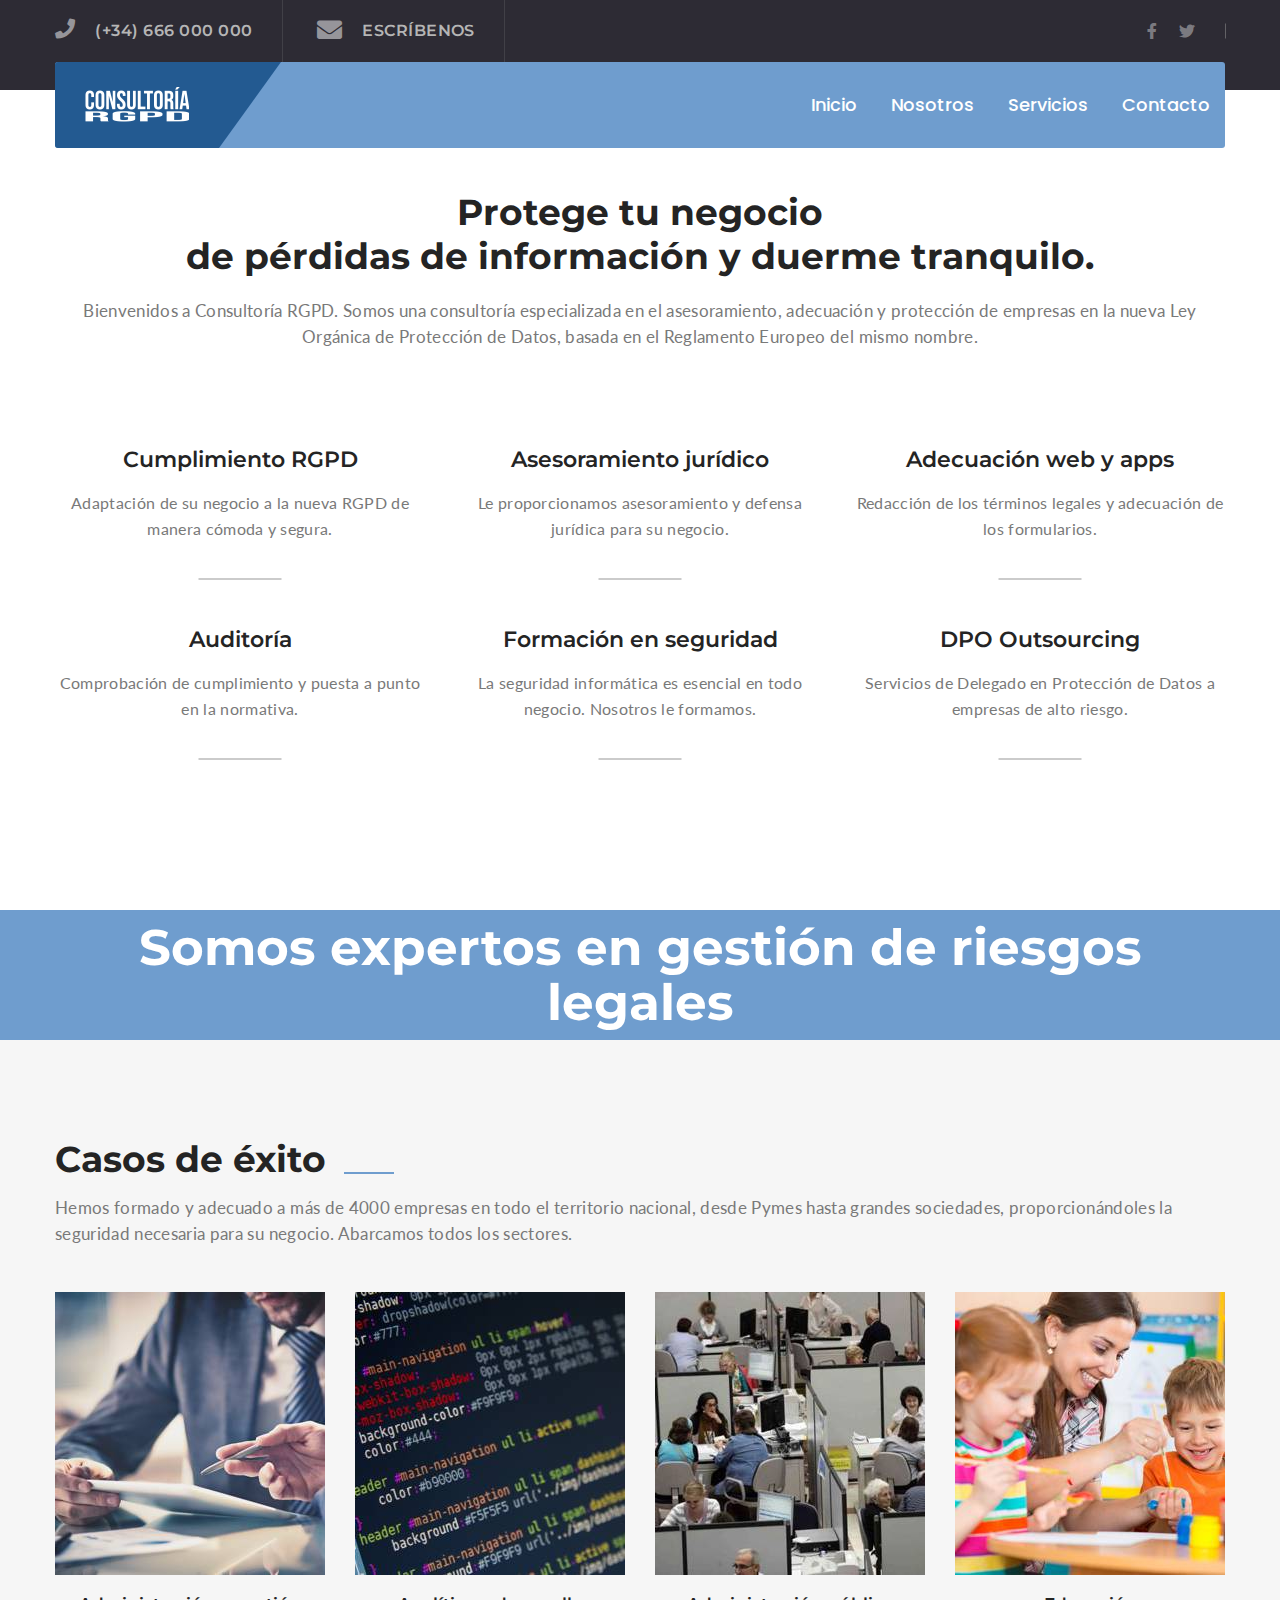
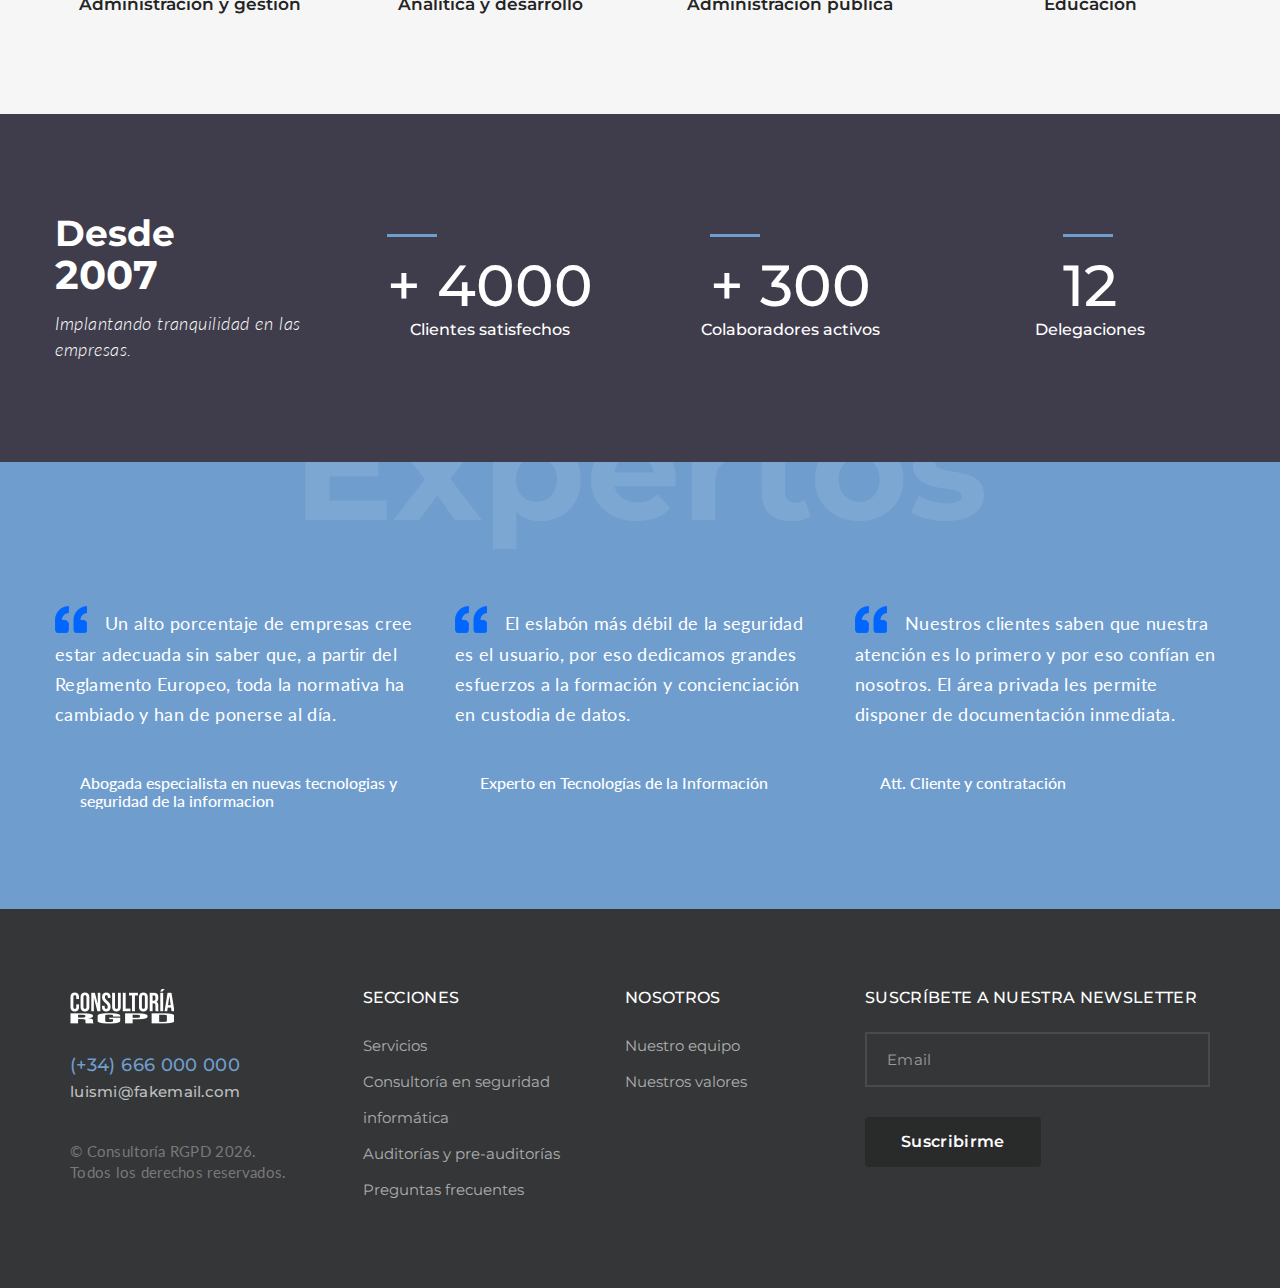
==== index.html @ 16086c18 "Finalizado footer y script que controla el formulario de newsletter" ====
<!DOCTYPE html>
<html lang="es">
    <head>
        <meta charset="utf-8">
        <meta http-equiv="X-UA-Compatible" content="IE=edge">
        <meta name="viewport" content="width=device-width, initial-scale=1">
        
        <link rel="icon" href="icon.ico" type="image/x-icon" />

        <title>Consultoría RGPD</title>
        <meta name="keywords" content="empresa proteccion de datos, madrid, talavera, toledo" />
		<meta name="description" content="Ayudamos a tu empresa a hacer frente a las nuevas políticas de protección de datos." />
		
		<link rel="stylesheet" href="css/bootstrap.min.css">
		<link rel="stylesheet" href="css/jquery-ui.min.css">
		<link rel="stylesheet" href="css/jquery-ui.structure.min.css">		
		<link rel="stylesheet" href="css/jquery-ui.theme.min.css">
        <link rel="stylesheet" href="https://use.fontawesome.com/releases/v5.7.2/css/all.css" crossorigin="anonymous">
		<link rel="stylesheet" href="css/estilos.css">
		<link rel="stylesheet" href="css/responsive.css">
    </head>
    <body>
        <header class="main_menu_area">
            <div class="header_top">
                <div class="container">
					<div class="pull-left">
						<a href="tel:+34666000000"><i class="fas fa-phone"></i>(+34) 666 000 000</a>
						<a href="mailto:luismi@fakemail.com"><i class="fas fa-envelope"></i>Escríbenos</a>
					</div>
					<div class="pull-right ralign">
						<ul class="header_social">
							<li><a href="https://www.facebook.com/"><i class="fab fa-facebook-f"></i></a></li>
							<li><a href="https://twitter.com/"><i class="fab fa-twitter"></i></a></li>
						</ul>
					</div>					
                </div>
            </div>
            <div class="menu_inner_area">
                <div class="container">
                    <nav class="navbar navbar-default">
                        <div class="navbar-header">
                            <button type="button" class="navbar-toggle collapsed" data-toggle="collapse" data-target="#bs-navbar-collapse" aria-expanded="false">
                                <span class="sr-only">Navegación móvil</span>
                                <span class="icon-bar"></span>
                                <span class="icon-bar"></span>
                                <span class="icon-bar"></span>
                            </button>
                            <a class="navbar-brand" href="index.html"><img src="img/logo-white.png" alt=""></a>
                        </div>

                        <div class="collapse navbar-collapse" id="bs-navbar-collapse">
                            <ul class="nav navbar-nav">
                                <li>
                                    <a href="index.html">Inicio</a>
                                </li>
                                <li class="dropdown submenu">
                                    <a href="#" class="dropdown-toggle" data-toggle="dropdown" role="button" aria-haspopup="true" aria-expanded="false">Nosotros</a>
                                    <ul class="dropdown-menu">
                                        <li><a href="equipo.html">Nuestro equipo</a></li>
                                        <li><a href="valores.html">Nuestros valores</a></li>
                                    </ul>
                                </li>
                                <li class="dropdown submenu">
                                    <a href="#" class="dropdown-toggle" data-toggle="dropdown" role="button" aria-haspopup="true" aria-expanded="false">Servicios</a>
                                    <ul class="dropdown-menu">
                                        <li><a href="proteccion-de-datos.html">Consultoría RGPD / Protección de datos</a></li>
                                        <li><a href="seguridad-informatica.html">Consultoría en seguridad informática</a></li>
                                        <li><a href="auditorias.html">Auditorías y pre-auditorías</a></li>
										<li><a href="faq.html">Preguntas frecuentes</a></li>
                                    </ul>
                                </li>                             
                                <li><a href="contacto.html">Contacto</a></li>
                            </ul>
                        </div>
                    </nav>
                </div>
            </div>
        </header>

		<!--================ Sección principal =================-->
		<section class="welcome_area pad_100">
            <div class="container">
                <div class="big_titl">
                    <h2>Protege tu negocio<br />de pérdidas de información y duerme tranquilo.</h2>
                    <p>Bienvenidos a Consultoría RGPD. Somos una consultoría especializada en el asesoramiento, adecuación y protección de empresas en la nueva Ley Orgánica de Protección de Datos, basada en el Reglamento Europeo del mismo nombre.</p>
                </div>
                <div class="row welcome_inner">
                    <div class="col-md-4">
                        <div class="welcome_f_item">
                            <i class="flaticon-users"></i>
                            <h4><a href="proteccion-de-datos.html">Cumplimiento RGPD</a></h4>
                            <p>Adaptación de su negocio a la nueva RGPD de manera cómoda y segura.</p>
                        </div>
                    </div>
                    <div class="col-md-4">
                        <div class="welcome_f_item">
                            <i class="flaticon-coins"></i>
                            <h4><a href="proteccion-de-datos.html">Asesoramiento jurídico</a></h4>
                            <p>Le proporcionamos asesoramiento y defensa jurídica para su negocio.</p>
                        </div>
                    </div>
                    <div class="col-md-4">
                        <div class="welcome_f_item">
                            <i class="flaticon-connection"></i>
                            <h4><a href="seguridad-informatica.html">Adecuación web y apps</a></h4>
                            <p>Redacción de los términos legales y adecuación de los formularios.</p>
                        </div>
                    </div>
                    <div class="col-md-4">
                        <div class="welcome_f_item">
                            <i class="flaticon-analytics"></i>
                            <h4><a href="auditorias.html">Auditoría</a></h4>
                            <p>Comprobación de cumplimiento y puesta a punto en la normativa.</p>
                        </div>
                    </div>
                    <div class="col-md-4">
                        <div class="welcome_f_item">
                            <i class="flaticon-graphic-1"></i>
                            <h4><a href="seguridad-informatica.html">Formación en seguridad</a></h4>
                            <p>La seguridad informática es esencial en todo negocio. Nosotros le formamos.</p>
                        </div>
                    </div>
                    <div class="col-md-4">
                        <div class="welcome_f_item">
                            <i class="flaticon-graphic"></i>
                            <h4><a href="proteccion-de-datos.html">DPO Outsourcing</a></h4>
                            <p>Servicios de Delegado en Protección de Datos a empresas de alto riesgo.</p>
                        </div>
                    </div>					
                </div>
            </div>
        </section>
		
		<!--================ Slogan =================-->
        <section class="slogan">
            <div class="container">
				<h3>Somos expertos en gestión de riesgos legales</h3>
            </div>
        </section>	
        
        <!--================ Casos =================-->
        <section class="practice_area pad_100">
            <div class="container">
                <div class="left_title">
                    <h2>Casos de éxito</h2>
                    <p>Hemos formado y adecuado a más de 4000 empresas en todo el territorio nacional, desde Pymes hasta grandes sociedades, proporcionándoles la seguridad necesaria para su negocio. Abarcamos todos los sectores.</p>
                </div>
                <div class="row">
                    <div class="col-xs-12 col-sm-6 col-md-3 col-lg-3">
                        <div class="practice_item">
                            <div class="p_img_inner">
                                <img src="img/practice-1.jpg" alt="">
                            </div>
                            <h4>Administración y gestión</h4>
                        </div>
                    </div>
                    <div class="col-xs-12 col-sm-6 col-md-3 col-lg-3">
                        <div class="practice_item">
                            <div class="p_img_inner">
                                <img src="img/practice-2.jpg" alt="">
                            </div>
                            <h4>Analítica y desarrollo</h4>
                        </div>
                    </div>
                    <div class="col-xs-12 col-sm-6 col-md-3 col-lg-3">
                        <div class="practice_item">
                            <div class="p_img_inner">
                                <img src="img/practice-3.jpg" alt="">
                            </div>
                            <h4>Administración pública</h4>
                        </div>
                    </div>
                    <div class="col-xs-12 col-sm-6 col-md-3 col-lg-3">
                        <div class="practice_item">
                            <div class="p_img_inner">
                                <img src="img/practice-4.jpg" alt="">
                            </div>
                            <h4>Educación</h4>
                        </div>
                    </div>
                </div>
            </div>
        </section>
        
        <!--================ Experiencia =================-->
        <section class="since_area pad_100">
            <div class="bcg" data-center="background-position: 0px 50%;" data-bottom-top="background-position: 0px 50%;" data-top-bottom="background-position: -60px 50%;">
            </div>
            <div class="container">
                <div class="row since_inner">
                    <div class="col-md-3">
                        <div class="since_text_item">
                            <h5>Desde <span>2007</span></h5>
                            <p>Implantando tranquilidad en las empresas.</p>
                        </div>
                    </div>
                    <div class="col-md-3 col-sm-4 col-xs-4">
                        <div class="since_count_item">
                            <h4>+ <span class="counter">4000</span></h4>
                            <p>Clientes satisfechos</p>
                        </div>
                    </div>
                    <div class="col-md-3 col-sm-4 col-xs-4">
                        <div class="since_count_item">
                            <h4>+ <span class="counter">300</span></h4>
                            <p>Colaboradores activos</p>
                        </div>
                    </div>
                    <div class="col-md-3 col-sm-4 col-xs-4">
                        <div class="since_count_item">
                            <h4><span class="counter">12</span></h4>
                            <p>Delegaciones</p>
                        </div>
                    </div>
                </div>
            </div>
        </section>
        
        <!--================ Opinion de expertos =================-->
        <section class="testimonials_area">
            <div class="container">
                <div class="testi_inner" data-title="Expertos">
                    <div class="row testimonial_slider ">
                        <div class="col-md-4 item testimonial_item">
                            <p><img src="img/quoto-1.png" alt="">Un alto porcentaje de empresas cree estar adecuada sin saber que, a partir del Reglamento Europeo, toda la normativa ha cambiado y han de ponerse al día.</p>
                            <div class="media">
                                <div class="media-left">
                                    <img id="testimonial1" src="img/testimonials-4.png" alt="">
                                </div>
                                <div class="media-body">
                                    <h4 id="testimonial-name1"></h4>
                                    <h5 id="testimonial-title1">Abogada especialista en nuevas tecnologias y seguridad de la informacion</h5>
                                </div>
                            </div>
                        </div>
                        <div class="col-md-4 item testimonial_item">
                            <p><img src="img/quoto-1.png" alt="">El eslabón más débil de la seguridad es el usuario, por eso dedicamos grandes esfuerzos a la formación y concienciación en custodia de datos.</p>
                            <div class="media">
                                <div class="media-left">
                                    <img id="testimonial2" src="img/testimonials-3.png" alt="">
                                </div>
                                <div class="media-body">
                                    <h4 id="testimonial-name2"></h4>
                                    <h5 id="testimonial-title2">Experto en Tecnologías de la Información</h5>
                                </div>
                            </div>
                        </div>
						<div class="col-md-4 item testimonial_item">
                            <p><img src="img/quoto-1.png" alt="">Nuestros clientes saben que nuestra atención es lo primero y por eso confían en nosotros. El área privada les permite disponer de documentación inmediata.</p>
                            <div class="media">
                                <div class="media-left">
                                    <img id="testimonial3" src="img/testimonials-2.png" alt="">
                                </div>
                                <div class="media-body">
                                    <h4 id="testimonial-name3"></h4>
                                    <h5 id="testimonial-title3">Att. Cliente y contratación</h5>
                                </div>
                            </div>
                        </div>
                    </div>
                </div>
            </div>
        </section>



		<footer class="footer_weidget_area">
            <div class="container">
                <div class="row f_widget_inner">
                    <div class="container">
                        <div class="col-sm-3 col-xs-6">
                            <aside class="f_widget about_widget">
                                <img src="img/logo-white.png" alt="">
                                <a href="tel:+34910059747"><h4>(+34) 666 000 000</h4></a>
                                <a href="mailto:luismi@fakemail.com"><h5>luismi@fakemail.com</h5></a>
                                <p>&copy; Consultoría RGPD <script>document.write(new Date().getFullYear());</script>.<br/> Todos los derechos reservados.</p>
                            </aside>
                        </div>
                        <div class="col-sm-3 col-xs-6">
                            <aside class="f_widget link_widget">
                                <div class="f_title">
                                    <h3>Secciones</h3>
                                </div>
                                <ul>
                                    <li><a href="proteccion-de-datos.html">Servicios</a></li>
									<li><a href="seguridad-informatica.html">Consultoría en seguridad informática</a></li>
									<li><a href="auditorias.html">Auditorías y pre-auditorías</a></li>									
									<li><a href="faq.html">Preguntas frecuentes</a></li>									
                                </ul>
                            </aside>
                        </div>
                        <div class="col-sm-2 col-xs-6">
                            <aside class="f_widget link_widget link_widget_two">
                                <div class="f_title">
                                    <h3>Nosotros</h3>
                                </div>
                                <ul>
                                    <li><a href="equipo.html">Nuestro equipo</a></li>
                                    <li><a href="valores.html">Nuestros valores</a></li>
                                </ul>
                            </aside>
                        </div>
                        <div class="col-sm-4 col-xs-6">
                            <aside class="f_widget subscrib_widget">
                                <div class="f_title">
                                    <h3>Suscríbete a nuestra newsletter</h3>
                                </div>
                                <div class="mailchimp">
                                    <div class="input-group subscrib_form">
                                        <input id="susemail" type="email" name="susemail" class="form-control memail" placeholder="Email">
                                        <span class="input-group-btn">
                                            <button id="suscribebutton" class="btn btn-default submit_btn_b">Suscribirme</button>
										</span>
										<div id="suscribemsg" style="font-size: 16px;"></div>
                                    </div>
                                </div>
                            </aside>
                        </div>
                    </div>
                </div>
            </div>
        </footer>
		
		<!-- JavaScript -->
		<script src="js/jquery-3.3.1.min.js"></script>
		<script src="js/jquery.color-2.1.2.js"></script>
		<script src="js/jquery-ui.min.js"></script>
        <script src="js/bootstrap.min.js"></script>
        <script src="js/scripthome.js"></script>
        <script src="js/newsletter.js"></script>
	</body>
</html>
---- css/estilos.css ----
@import url("https://fonts.googleapis.com/css?family=Lato:300,400,400i,700,900|Montserrat:300,400,500,600,700|Open+Sans:300,400,600,700|Poppins:300,400,500,600,700");
.col-md-offset-right-1, .col-lg-offset-right-1 {
  margin-right: 8.33333333%;
}
@font-face {
  font-family: "ralH";
  src: url(../fonts/theme-font/Arial.ttf.woff);
}

ul {
  list-style: none;
  margin: 0px;
  padding: 0px;
}

a {
  text-decoration: none;
}

a:hover, a:focus {
  text-decoration: none;
  outline: none;
}

.row.m0 {
  margin: 0px;
}

.p0 {
  padding: 0px;
}

body {
  line-height: 26px;
  font-size: 16px;
  font-family: "Lato", sans-serif;
  color: #797979;
}

body, p, h1, h2, h3, h4, h5, h6 {
  margin: 0px;
  padding: 0px;
}

#success {
  display: none;
}

#error {
  display: none;
}

.display_table {
  display: table;
  width: 100%;
}

.display_table_row {
  display: table-row;
}

.display_table_cell {
  display: table-cell;
  float: none !important;
}

iframe {
  border: none;
}

i:before {
  margin-left: 0px !important;
}

.pad_100 {
  padding: 100px 0px;
}

.big_titl {
  text-align: center;
  padding-bottom: 80px;
}

.big_titl h2 {
  font-size: 36px;
  color: #242424;
  font-family: "Montserrat", sans-serif;
  font-weight: bold;
  line-height: 44px;
}

.big_titl p {
  font-size: 17px;
  line-height: 26px;
  color: #797979;
  font-family: "Lato", sans-serif;
  letter-spacing: .34px;
  padding-top: 20px;
}

.left_title {
  padding-bottom: 45px;
}

.left_title h2 {
  font-size: 36px;
  font-family: "Montserrat", sans-serif;
  font-weight: bold;
  color: #242424;
  display: inline-block;
  position: relative;
}

.left_title h2:before {
  content: "";
  width: 50px;
  height: 2px;
  position: absolute;
  right: -68px;
  bottom: 6px;
  background: #6F9DCE;
}

.left_title p {
  font-size: 17px;
  line-height: 26px;
  color: #797979;
  font-family: "Lato", sans-serif;
  letter-spacing: .34px;
  padding-top: 15px;
}

.left-title2 h2:before {
  right: 60px;
}

.single_bar_title {
  font-size: 35px;
  font-family: "Montserrat", sans-serif;
  font-weight: bold;
  color: #00000a;
  line-height: 45px;
  padding-bottom: 20px;
  position: relative;
}

.single_bar_title:before {
  content: "";
  width: 70px;
  background: #6F9DCE;
  height: 3px;
  position: absolute;
  bottom: 0px;
  left: 0px;
}

.c_left_title {
  padding-bottom: 45px;
}

.c_left_title h2 {
  font-size: 36px;
  font-family: "Montserrat", sans-serif;
  font-weight: bold;
  color: #242424;
}

.c_left_title p {
  font-size: 17px;
  line-height: 26px;
  color: #797979;
  font-family: "Lato", sans-serif;
  letter-spacing: .34px;
  padding-top: 15px;
}

.section_title {
  text-align: center;
  position: relative;
  z-index: 1;
  padding-bottom: 30px;
  margin-bottom: 68px;
}

.section_title:before {
  content: "";
  width: 80px;
  height: 2px;
  background: #6F9DCE;
  bottom: 0;
  left: 50%;
  -webkit-transform: translateX(-50%);
  -ms-transform: translateX(-50%);
  transform: translateX(-50%);
  position: absolute;
  z-index: -1;
}

.section_title h2 {
  font: 700 34px/40px "Montserrat", sans-serif;
  letter-spacing: 1.2px;
  color: #242424;
  text-transform: uppercase;
}

.section_title h2 span {
  color: #6F9DCE;
}

.section_title p {
  font: 600 18px/26px "Montserrat", sans-serif;
  letter-spacing: 0.36px;
  color: #242424;
  padding-top: 18px;
}

.bg-white {
  background: #fff !important;
}

.display-flex {
  display: -webkit-box;
  display: -ms-flexbox;
  display: flex;
}

.ab_menu_gap + section {
  margin-top: 150px;
}

.header_top {
  background: #2d2b34;
  padding-bottom: 28px;
}

.header_top .pull-left a {
  font-size: 16px;
  color: #b5b5b5;
  font-family: "Montserrat", sans-serif;
  font-weight: 600;
  letter-spacing: .48px;
  text-transform: uppercase;
  margin-right: 60px;
  position: relative;
  line-height: 62px;
  display: inline-block;
  -webkit-transition: all 300ms linear 0s;
  -o-transition: all 300ms linear 0s;
  transition: all 300ms linear 0s;
}

.header_top .pull-left a:before {
  content: "";
  height: 100%;
  width: 1px;
  background: #414047;
  position: absolute;
  right: -30px;
  top: 0px;
}

.header_top .pull-left a i {
  color: #96959a;
  font-size: 20px;
  line-height: 20px;
  padding-right: 20px;
  -webkit-transition: all 300ms linear 0s;
  -o-transition: all 300ms linear 0s;
  transition: all 300ms linear 0s;
}

.header_top .pull-left a i:before {
  font-size: 20px;
}

.header_top .pull-left a:last-child {
  margin-right: 0px;
}

.header_top .pull-left a:last-child i {
  font-size: 25px;
  line-height: 25px;
  position: relative;
  top: 2.5px;
}

.header_top .pull-left a:last-child i:before {
  font-size: 25px;
}

.header_top .pull-left a:hover {
  color: #6F9DCE;
}

.header_top .pull-left a:hover i {
  color: #6F9DCE;
}

.header_top .pull-right .header_social {
  display: inline-block;
  position: relative;
  margin-right: 30px;
}

.header_top .pull-right .header_social:before {
  content: "";
  height: 15px;
  width: 1px;
  background: #636266;
  position: absolute;
  right: -31px;
  top: 50%;
  -webkit-transform: translateY(-50%);
  -ms-transform: translateY(-50%);
  transform: translateY(-50%);
}

.header_top .pull-right .header_social li a {
  line-height: 62px;
}

.header_top .pull-right .btn-group.bootstrap-select {
  width: 87px !important;
  text-align: center;
}

.header_top .pull-right .btn-group.bootstrap-select .dropdown-toggle {
  padding: 0px;
  background: transparent;
  border: none;
  color: rgba(255, 255, 255, 0.7);
  font-size: 16px;
  text-align: center;
  font-family: "Poppins", sans-serif;
  font-weight: 600;
  text-transform: uppercase;
  text-shadow: none;
  padding-left: 30px;
  outline: none !important;
  -webkit-box-shadow: none !important;
  box-shadow: none !important;
}

.header_top .pull-right .btn-group.bootstrap-select .dropdown-toggle .bs-caret {
  position: relative;
  left: -9px;
  top: -2px;
}

.header_top .pull-right .btn-group.bootstrap-select .dropdown-toggle .bs-caret .caret {
  border-top: 6px dashed #fff;
  border-top: 6px solid #fff;
  border-right: 6px solid transparent;
  border-left: 6px solid transparent;
}

.header_top .pull-right .btn-group.bootstrap-select .dropdown-menu {
  margin: 0px;
  padding: 0px;
  border: none;
  border-radius: 0px;
  top: calc(100% + 18px);
}

.header_top .pull-right .btn-group.bootstrap-select .dropdown-menu li a {
  padding: 5px 10px;
}

.header_social li {
  display: inline-block;
  margin-right: 18px;
}

.header_social li a {
  font-size: 16px;
  color: rgba(255, 255, 255, 0.4);
  -webkit-transition: all 300ms linear 0s;
  -o-transition: all 300ms linear 0s;
  transition: all 300ms linear 0s;
}

.header_social li:last-child {
  margin-right: 0px;
}

.header_social li:hover a {
  color: #6F9DCE;
}

#nav-icon1 {
  width: 25px;
  display: inline-block;
  margin-left: 15px;
  position: relative;
  top: 2px;
  cursor: pointer;
}

#nav-icon1 span {
  background: #fff;
  height: 2px;
  width: 100%;
  display: block;
  margin-bottom: 5px;
}

#nav-icon1 span:last-child {
  margin-bottom: 0px;
}

.navbar-default .navbar-toggle {
  padding: 0px;
  border: 0px;
  margin-top: 26px;
  margin-bottom: 25px;
}

.navbar-default .navbar-toggle .icon-bar {
  width: 30px;
  height: 3px;
  background: #fff;
  -webkit-transform-origin: 2.5px center !important;
  -ms-transform-origin: 2.5px center !important;
  transform-origin: 2.5px center !important;
  -webkit-transition: all 0.3s linear;
  -o-transition: all 0.3s linear;
  transition: all 0.3s linear;
}

.navbar-default .navbar-toggle .icon-bar:nth-child(4) {
  -webkit-transform: rotate3d(0, 0, 1, -43deg);
  transform: rotate3d(0, 0, 1, -43deg);
  -webkit-transform-origin: 50% 50%;
  -ms-transform-origin: 50% 50%;
  transform-origin: 50% 50%;
}

.navbar-default .navbar-toggle .icon-bar:nth-child(2) {
  -webkit-transform: rotate3d(0, 0, 1, 38deg);
  transform: rotate3d(0, 0, 1, 38deg);
  -webkit-transform-origin: 50% 50%;
  -ms-transform-origin: 50% 50%;
  transform-origin: 50% 50%;
}

.navbar-default .navbar-toggle .icon-bar:nth-child(3) {
  opacity: 0;
  visibility: hidden;
}

.navbar-default .navbar-toggle .icon-bar + .icon-bar {
  margin-top: 5px;
}

.navbar-default .navbar-toggle:hover, .navbar-default .navbar-toggle:focus {
  background: transparent;
}

.navbar-default .navbar-toggle.collapsed .icon-bar:nth-child(3) {
  opacity: 1;
  visibility: visible;
}

.navbar-default .navbar-toggle.collapsed .icon-bar:nth-child(4), .navbar-default .navbar-toggle.collapsed .icon-bar:nth-child(2) {
  -webkit-transform: rotate3d(0, 0, 0, 0deg);
  transform: rotate3d(0, 0, 0, 0deg);
}

.menu_inner_area {
  position: absolute;
  left: 0px;
  width: 100%;
  margin-top: -28px;
  z-index: 25;
}

.menu_inner_area .navbar.navbar-default {
  margin-bottom: 0px;
  border-radius: 3px;
  border: none;
  background: #6F9DCE;
  text-align: right;
}

.menu_inner_area .navbar.navbar-default .navbar-header .navbar-brand {
  padding: 0px 30px;
  background: #235A91;
  border-top-left-radius: 3px;
  border-bottom-left-radius: 3px;
  min-height: 86px;
  position: relative;
  line-height: 80px;
}

.menu_inner_area .navbar.navbar-default .navbar-header .navbar-brand img {
  display: inline-block;
}

.menu_inner_area .navbar.navbar-default .navbar-header .navbar-brand:before {
  content: "";
  right: -62px;
  top: 0px;
  position: absolute;
  width: 0;
  height: 0;
  border-style: solid;
  border-width: 86px 62px 0 0;
  border-color: #235A91 transparent transparent transparent;
  position: absolute;
}

.menu_inner_area .navbar.navbar-default .nav.navbar-nav {
  float: none;
  display: inline-block;
}

.menu_inner_area .navbar.navbar-default .nav.navbar-nav li {
  float: none;
  margin-right: 30px;
  display: inline-block;
}

.menu_inner_area .navbar.navbar-default .nav.navbar-nav li a {
  padding: 0px;
  line-height: 86px;
  background: transparent;
  font-size: 18px;
  font-family: "Poppins", sans-serif;
  color: #fff;
  font-weight: 500;
  position: relative;
  display: inline-block;
  -webkit-transition: all 300ms linear 0s;
  -o-transition: all 300ms linear 0s;
  transition: all 300ms linear 0s;
}

.menu_inner_area .navbar.navbar-default .nav.navbar-nav li a:before {
  content: "";
  width: 52%;
  height: 2px;
  position: absolute;
  bottom: 25px;
  background: #302f37;
  opacity: 0;
  -webkit-transition: all 300ms linear 0s;
  -o-transition: all 300ms linear 0s;
  transition: all 300ms linear 0s;
}

.menu_inner_area .navbar.navbar-default .nav.navbar-nav li:last-child {
  margin-right: 0px;
}

.menu_inner_area .navbar.navbar-default .nav.navbar-nav li:hover a, .menu_inner_area .navbar.navbar-default .nav.navbar-nav li.active a {
  color: #302f37;
}

.menu_inner_area .navbar.navbar-default .nav.navbar-nav li:hover a:before, .menu_inner_area .navbar.navbar-default .nav.navbar-nav li.active a:before {
  opacity: 1;
}

@media (min-width: 992px) {
  .menu_inner_area .navbar.navbar-default .nav.navbar-nav li.submenu .dropdown-menu {
    -webkit-transform: scaleY(0);
    -ms-transform: scaleY(0);
    transform: scaleY(0);
    -webkit-transition: all 300ms linear 0s;
    -o-transition: all 300ms linear 0s;
    transition: all 300ms linear 0s;
    display: block;
    -webkit-transform-origin: 50% 0;
    -ms-transform-origin: 50% 0;
    transform-origin: 50% 0;
    min-width: 246px;
    background: #fff;
    border-radius: 0px;
    border: none;
    padding: 25px 0px 30px 0px;
    -webkit-box-shadow: 0px 0px 10px 0px rgba(0, 0, 0, 0.25);
    box-shadow: 0px 0px 10px 0px rgba(0, 0, 0, 0.25);
  }
}

.menu_inner_area .navbar.navbar-default .nav.navbar-nav li.submenu .dropdown-menu li {
  display: block;
  margin-right: 0px;
}

.menu_inner_area .navbar.navbar-default .nav.navbar-nav li.submenu .dropdown-menu li a {
  padding: 0px 25px;
  line-height: 50px;
  font-family: "Poppins", sans-serif;
  font-weight: 500;
  font-size: 15px;
  text-shadow: none;
  line-height: 42px;
  color: #242424;
  -webkit-transition: all 300ms linear 0s;
  -o-transition: all 300ms linear 0s;
  transition: all 300ms linear 0s;
  text-transform: capitalize;
}

.menu_inner_area .navbar.navbar-default .nav.navbar-nav li.submenu .dropdown-menu li a:before {
  display: none;
}

.menu_inner_area .navbar.navbar-default .nav.navbar-nav li.submenu .dropdown-menu li:hover a {
  color: #6F9DCE;
}

@media (min-width: 992px) {
  .menu_inner_area .navbar.navbar-default .nav.navbar-nav li:hover.submenu .dropdown-menu {
    -webkit-transform: scaleY(1);
    -ms-transform: scaleY(1);
    transform: scaleY(1);
    -webkit-transition-timing-function: cubic-bezier(0.52, 1.64, 0.37, 0.66);
    -o-transition-timing-function: cubic-bezier(0.52, 1.64, 0.37, 0.66);
    transition-timing-function: cubic-bezier(0.52, 1.64, 0.37, 0.66);
  }
}

.menu_inner_area .navbar.navbar-default .nav.navbar-nav.navbar-right li {
  margin-left: 50px;
  margin-right: 30px;
}

.menu_inner_area .navbar.navbar-default .nav.navbar-nav.navbar-right li a {
  position: relative;
}

.menu_inner_area .navbar.navbar-default .nav.navbar-nav.navbar-right li a:after {
  content: "";
  height: 15px;
  width: 1px;
  background: #f3d9c0;
  position: absolute;
  left: -25px;
  top: 50%;
  -webkit-transform: translateY(-50%);
  -ms-transform: translateY(-50%);
  transform: translateY(-50%);
}

.menu_inner_area .navbar.navbar-default .nav.navbar-nav.navbar-right li a:before {
  display: none;
}

.menu_inner_area.affix {
  position: fixed;
  top: 0;
  left: 0;
  z-index: 999;
  background: #6F9DCE;
  width: 100%;
  margin-top: 0px;
  -webkit-backface-visibility: hidden;
}

.menu_inner_area.affix .navbar {
  border-radius: 0px;
}

.menu_inner_area.affix .navbar .navbar-header .navbar-brand {
  min-height: 70px;
  line-height: 70px;
  padding-left: 0px;
}

.menu_inner_area.affix .navbar .navbar-header .navbar-brand:before {
  border-width: 70px 62px 0 0;
}

.menu_inner_area.affix .navbar .navbar-header .navbar-brand:after {
  content: "";
  background: #235A91;
  position: absolute;
  right: 0;
  width: 500%;
  height: 100%;
  top: 0;
  z-index: -1;
}

.menu_inner_area.affix .navbar .nav.navbar-nav li a {
  line-height: 70px;
}

.menu_inner_area.affix .navbar .nav.navbar-nav li a:before {
  bottom: 18px;
}

/* End Main Menu Area css
============================================================================================ */
.main_menu_area_two .header_top {
  padding-bottom: 0px;
}

.main_menu_area_two .menu_inner_area {
  margin-top: 0px;
}

.main_menu_area_two .menu_inner_area .navbar.navbar-default {
  background: transparent;
}

.main_menu_area_two .menu_inner_area .navbar.navbar-default .navbar-header .navbar-brand {
  background: transparent;
  padding-left: 0px;
}

.main_menu_area_two .menu_inner_area .navbar.navbar-default .navbar-header .navbar-brand:before {
  display: none;
}

.main_menu_area_two .menu_inner_area .navbar.navbar-default .navbar-header .navbar-brand img + img {
  display: none;
}

.main_menu_area_two .menu_inner_area .navbar.navbar-default .navbar-header .navbar-toggle {
  margin-right: 0px;
}

.main_menu_area_two .menu_inner_area .navbar.navbar-default .nav.navbar-nav li.active a, .main_menu_area_two .menu_inner_area .navbar.navbar-default .nav.navbar-nav li:hover a {
  color: #6F9DCE;
}

.main_menu_area_two .menu_inner_area .navbar.navbar-default .nav.navbar-nav li.active a:before, .main_menu_area_two .menu_inner_area .navbar.navbar-default .nav.navbar-nav li:hover a:before {
  background: #6F9DCE;
}

.main_menu_area_two .menu_inner_area .navbar.navbar-default .nav.navbar-nav.navbar-right li {
  margin-right: 0px;
}

.main_menu_area_two .menu_inner_area.affix {
  position: fixed;
  width: 100%;
  background: #fff;
  top: 0;
  left: 0;
  z-index: 999;
  -webkit-box-shadow: 0px 4px 7px 0px rgba(0, 0, 0, 0.08);
  box-shadow: 0px 4px 7px 0px rgba(0, 0, 0, 0.08);
  -webkit-backface-visibility: hidden;
}

.main_menu_area_two .menu_inner_area.affix .navbar .navbar-header .navbar-brand {
  min-height: 70px;
  line-height: 68px;
}

.main_menu_area_two .menu_inner_area.affix .navbar .navbar-header .navbar-brand:after {
  display: none;
}

.main_menu_area_two .menu_inner_area.affix .navbar .navbar-header .navbar-brand img {
  display: none;
}

.main_menu_area_two .menu_inner_area.affix .navbar .navbar-header .navbar-brand img + img {
  display: inline-block;
}

.main_menu_area_two .menu_inner_area.affix .navbar .nav.navbar-nav li a {
  color: #242424;
  line-height: 70px;
}

.main_menu_area_two .menu_inner_area.affix .navbar .nav.navbar-nav li a:before {
  bottom: 18px;
}

.main_menu_area_two .menu_inner_area.affix .navbar .nav.navbar-nav.navbar-right li a:after {
  background: #7c7c7c;
}

.main_menu_area_two .menu_inner_area.affix .navbar .navbar-toggle .icon-bar {
  background: #242424;
}

.main_menu_area_three {
  position: absolute;
  top: 0;
  width: 100%;
  left: 0;
  z-index: 25;
}

.main_menu_area_three .header_top {
  padding-bottom: 0px;
}

.main_menu_area_three .header_top .pull-left a {
  font: 500 15px/50px "Poppins", sans-serif;
  color: #98979a;
  vertical-align: middle;
  display: inline-block;
}

.main_menu_area_three .header_top .pull-left a:before {
  display: none;
}

.main_menu_area_three .header_top .pull-left a i {
  font-size: 20px;
  padding-right: 12px;
}

.main_menu_area_three .header_top .pull-left a:hover {
  color: #6F9DCE;
}

.main_menu_area_three .header_top .pull-right .header_social li a {
  line-height: 50px;
}

.header_logo_area {
  padding: 25px 0px;
}

.header_logo_area .logo {
  line-height: 50px;
  display: block;
}

.header_logo_area .pull-right {
  line-height: 0px;
}

.header_logo_area .pull-right .media {
  display: inline-block;
  margin-top: 0px;
  margin-right: 40px;
}

.header_logo_area .pull-right .media .media-left {
  padding-right: 20px;
}

.header_logo_area .pull-right .media .media-left i {
  font-size: 25px;
  line-height: 50px;
  color: #6F9DCE;
}

.header_logo_area .pull-right .media .media-body {
  width: auto;
}

.header_logo_area .pull-right .media .media-body h4 {
  font-size: 15px;
  font-weight: 600;
  line-height: 22px;
  color: #333333;
  font-family: "Poppins", sans-serif;
}

.header_logo_area .pull-right .media .media-body p {
  font-size: 14px;
  color: #767676;
  font-weight: 600;
  line-height: 22px;
  font-family: "Poppins", sans-serif;
}

.header_logo_area .pull-right .media:last-child {
  margin-right: 0px;
}

.menu li a {
  font: 500 18px/62px "Poppins", sans-serif;
  padding: 0px;
  -webkit-transition: all 0.3s linear;
  -o-transition: all 0.3s linear;
  transition: all 0.3s linear;
}

.main_menu_bg .navbar {
  width: calc(50% + 585px);
  background: #38373d;
  float: right;
  margin-bottom: 0px;
  border-radius: 0px;
  border: 0px;
  min-height: auto;
}

.main_menu_bg .navbar .navbar-brand {
  display: none;
}

.main_menu_bg .navbar .navbar-collapse {
  max-width: 1170px;
  margin: 0px auto 0px 0px;
  padding: 0px;
}

.main_menu_bg .navbar .navbar-collapse .menu {
  padding: 0px 60px 0px 35px;
  background: #6F9DCE;
}

.main_menu_bg .navbar .navbar-collapse .menu li {
  margin-right: 50px;
}

.main_menu_bg .navbar .navbar-collapse .menu li a {
  background: transparent;
  color: #fff;
}

.main_menu_bg .navbar .navbar-collapse .menu li:last-child {
  margin-right: 0px;
}

.main_menu_bg .navbar .navbar-collapse .menu li.search a:after {
  content: "";
  height: 15px;
  width: 1px;
  background: #f3d9c0;
  position: absolute;
  left: -25px;
  top: 50%;
  -webkit-transform: translateY(-50%);
  -ms-transform: translateY(-50%);
  transform: translateY(-50%);
}

.main_menu_bg .navbar .navbar-collapse .menu li:hover a, .main_menu_bg .navbar .navbar-collapse .menu li.active a {
  color: #302f37;
}

.main_menu_bg .navbar .navbar-collapse .menu li:hover a:before, .main_menu_bg .navbar .navbar-collapse .menu li.active a:before {
  opacity: 1;
}

@media (min-width: 992px) {
  .main_menu_bg .navbar .navbar-collapse .menu li.submenu .dropdown-menu {
    -webkit-transform: scaleY(0);
    -ms-transform: scaleY(0);
    transform: scaleY(0);
    -webkit-transition: all 300ms linear 0s;
    -o-transition: all 300ms linear 0s;
    transition: all 300ms linear 0s;
    display: block;
    -webkit-transform-origin: 50% 0;
    -ms-transform-origin: 50% 0;
    transform-origin: 50% 0;
    min-width: 246px;
    background: #fff;
    border-radius: 0px;
    border: none;
    padding: 25px 0px 27px 0px;
    -webkit-box-shadow: 0px 0px 10px 0px rgba(0, 0, 0, 0.25);
    box-shadow: 0px 0px 10px 0px rgba(0, 0, 0, 0.25);
  }
}

.main_menu_bg .navbar .navbar-collapse .menu li.submenu .dropdown-menu li {
  margin-right: 0px;
  display: block;
}

.main_menu_bg .navbar .navbar-collapse .menu li.submenu .dropdown-menu li a {
  padding: 0px 25px;
  line-height: 50px;
  font-family: "Poppins", sans-serif;
  font-weight: 500;
  font-size: 15px;
  text-shadow: none;
  line-height: 42px;
  color: #242424;
  -webkit-transition: all 300ms linear 0s;
  -o-transition: all 300ms linear 0s;
  transition: all 300ms linear 0s;
  text-transform: capitalize;
}

.main_menu_bg .navbar .navbar-collapse .menu li.submenu .dropdown-menu li a:before {
  display: none;
}

.main_menu_bg .navbar .navbar-collapse .menu li.submenu .dropdown-menu li:hover a {
  color: #6F9DCE;
}

@media (min-width: 992px) {
  .main_menu_bg .navbar .navbar-collapse .menu li:hover.submenu .dropdown-menu {
    -webkit-transform: scaleY(1);
    -ms-transform: scaleY(1);
    transform: scaleY(1);
    -webkit-transition-timing-function: cubic-bezier(0.52, 1.64, 0.37, 0.66);
    -o-transition-timing-function: cubic-bezier(0.52, 1.64, 0.37, 0.66);
    transition-timing-function: cubic-bezier(0.52, 1.64, 0.37, 0.66);
  }
}

.main_menu_bg .navbar .navbar-collapse .navbar-right {
  margin-right: 0px;
}

.main_menu_bg .navbar .navbar-collapse .navbar-right li a {
  font: 600 26px/62px "Montserrat", sans-serif;
  color: #6F9DCE;
  padding: 0px;
}

.main_menu_bg.affix {
  position: fixed;
  top: 0;
  left: 0;
  right: 0;
  width: 100%;
  z-index: 999;
  -webkit-backface-visibility: hidden;
}

.main_menu_area_four {
  background: #1c1c1c;
  position: absolute;
  top: 0;
  width: 100%;
  left: 0;
  z-index: 22;
}

.main_menu_area_four .header_logo_area_two {
  padding: 20px 0px;
}

.main_menu_area_four .header_logo_area_two .logo {
  display: block;
  line-height: 50px;
}

.main_menu_area_four .header_logo_area_two .top-two-right .top-contact-info li a {
  color: #b5b5b5;
}

.main_menu_area_four .header_logo_area_two .top-two-right .top-contact-info li a i {
  color: #8e8e8e;
}

.main_menu_area_four .header_logo_area_two .top-two-right .top-contact-info li a:hover {
  color: #6F9DCE;
}

.main_menu_area_four .header_logo_area_two .top-two-right .top-contact-info li a:hover i {
  color: #6F9DCE;
}

.main_menu_area_four .header_logo_area_two .top-two-right .top-contact-info li + li {
  border-color: #454341;
}

.main_menu_area_four + section {
  margin-top: 153px;
}

.menu_inner_area_two .navbar {
  margin-bottom: 0px;
  border: 0px;
  border-top: 1px solid #303030;
  border-radius: 0px;
  background: transparent;
  min-height: auto;
  position: relative;
}

.menu_inner_area_two .navbar:before {
  content: "";
  width: 100%;
  height: 1px;
  top: -2px;
  left: 0;
  background: #000;
  position: absolute;
}

.menu_inner_area_two .navbar .navbar-header {
  display: none;
}

.menu_inner_area_two .navbar .navbar-collapse .menu li {
  margin-right: 58px;
}

.menu_inner_area_two .navbar .navbar-collapse .menu li a {
  color: #fff;
  background: transparent;
}

.menu_inner_area_two .navbar .navbar-collapse .menu li.search a:after {
  content: "";
  height: 15px;
  width: 1px;
  background: #a4a4a4;
  position: absolute;
  left: -25px;
  top: 50%;
  -webkit-transform: translateY(-50%);
  -ms-transform: translateY(-50%);
  transform: translateY(-50%);
}

.menu_inner_area_two .navbar .navbar-collapse .menu li:last-child {
  margin-right: 0px;
}

.menu_inner_area_two .navbar .navbar-collapse .menu li:hover a, .menu_inner_area_two .navbar .navbar-collapse .menu li.active a {
  color: #6F9DCE;
}

.menu_inner_area_two .navbar .navbar-collapse .menu li:hover a:before, .menu_inner_area_two .navbar .navbar-collapse .menu li.active a:before {
  opacity: 1;
}

@media (min-width: 992px) {
  .menu_inner_area_two .navbar .navbar-collapse .menu li.submenu .dropdown-menu {
    -webkit-transform: scaleY(0);
    -ms-transform: scaleY(0);
    transform: scaleY(0);
    -webkit-transition: all 300ms linear 0s;
    -o-transition: all 300ms linear 0s;
    transition: all 300ms linear 0s;
    display: block;
    -webkit-transform-origin: 50% 0;
    -ms-transform-origin: 50% 0;
    transform-origin: 50% 0;
    min-width: 246px;
    background: #fff;
    border-radius: 0px;
    border: none;
    padding: 25px 0px 27px 0px;
    -webkit-box-shadow: 0px 0px 10px 0px rgba(0, 0, 0, 0.25);
    box-shadow: 0px 0px 10px 0px rgba(0, 0, 0, 0.25);
  }
}

.menu_inner_area_two .navbar .navbar-collapse .menu li.submenu .dropdown-menu li {
  margin-right: 0px;
  display: block;
  margin-right: 0px;
}

.menu_inner_area_two .navbar .navbar-collapse .menu li.submenu .dropdown-menu li a {
  padding: 0px 25px;
  line-height: 50px;
  font-family: "Poppins", sans-serif;
  font-weight: 500;
  font-size: 15px;
  text-shadow: none;
  line-height: 42px;
  color: #242424;
  -webkit-transition: all 300ms linear 0s;
  -o-transition: all 300ms linear 0s;
  transition: all 300ms linear 0s;
  text-transform: capitalize;
}

.menu_inner_area_two .navbar .navbar-collapse .menu li.submenu .dropdown-menu li a:before {
  display: none;
}

.menu_inner_area_two .navbar .navbar-collapse .menu li.submenu .dropdown-menu li:hover a {
  color: #6F9DCE;
}

@media (min-width: 992px) {
  .menu_inner_area_two .navbar .navbar-collapse .menu li:hover.submenu .dropdown-menu {
    -webkit-transform: scaleY(1);
    -ms-transform: scaleY(1);
    transform: scaleY(1);
    -webkit-transition-timing-function: cubic-bezier(0.52, 1.64, 0.37, 0.66);
    -o-transition-timing-function: cubic-bezier(0.52, 1.64, 0.37, 0.66);
    transition-timing-function: cubic-bezier(0.52, 1.64, 0.37, 0.66);
  }
}

.menu_inner_area_two .navbar .social-nav {
  margin-right: 0px;
}

.menu_inner_area_two .navbar .social-nav li {
  margin-left: 20px;
}

.menu_inner_area_two .navbar .social-nav li a {
  font-size: 18px;
  line-height: 62px;
  color: #6F9DCE;
  padding: 0px;
}

.menu_inner_area_two.affix {
  position: fixed;
  top: 0;
  left: 0;
  z-index: 999;
  background: #1c1c1c;
  width: 100%;
  -webkit-backface-visibility: hidden;
}

.main_menu_area_five {
  position: absolute;
  top: 0;
  left: 0;
  width: 100%;
  z-index: 22;
}

.main_menu_area_five .menu_inner_area_two {
  background: #2d2b34;
}

.main_menu_area_five .menu_inner_area_two .navbar {
  border-top: 0px;
}

.main_menu_area_five .menu_inner_area_two .navbar:before {
  display: none;
}

.main_menu_area_five .menu_inner_area_two .navbar .navbar-collapse .menu li {
  margin-right: 62px;
}

.main_menu_area_five .menu_inner_area_two .navbar .navbar-collapse .menu li a:after {
  content: "";
  height: 25px;
  width: 1px;
  background: #4a4850;
  position: absolute;
  left: -31px;
  top: 50%;
  -webkit-transform: translateY(-50%);
  -ms-transform: translateY(-50%);
  transform: translateY(-50%);
}

.main_menu_area_five .menu_inner_area_two .navbar .navbar-collapse .menu li:first-child a:after {
  display: none;
}

.main_menu_area_five .menu_inner_area_two .navbar .navbar-collapse .menu li.submenu .dropdown-menu li a:after {
  display: none;
}

.main_menu_area_five + section {
  margin-top: 162px;
}

.top-two-right {
  overflow: hidden;
}

.top-two-right .learn_btn {
  float: right;
  letter-spacing: 0.48px;
  padding: 0px 27px;
  margin-left: 10px;
}

.top-two-right .top-contact-info {
  float: left;
  width: 100%;
}

.top-two-right .top-contact-info li {
  display: inline-block;
}

.top-two-right .top-contact-info li a {
  font: 600 16px/30px "Montserrat", sans-serif;
  color: #242424;
  padding: 0px 20px;
  -webkit-transition: all 0.3s linear;
  -o-transition: all 0.3s linear;
  transition: all 0.3s linear;
  text-transform: uppercase;
}

.top-two-right .top-contact-info li a i {
  color: #96959a;
  font-size: 20px;
  line-height: 20px;
  padding-right: 20px;
}

.top-two-right .top-contact-info li a:hover {
  background: transparent;
  color: #6F9DCE;
}

.top-two-right .top-contact-info li a:hover i {
  color: #6F9DCE;
}

.top-two-right .top-contact-info li:first-child a {
  padding-left: 0px;
}

.top-two-right .top-contact-info li + li {
  border-left: 1px solid #b6b4b2;
}

.top-two-right .top-contact-info li + li a i {
  font-size: 25px;
  line-height: 25px;
}

.top-two-right .top-panel {
  float: right;
  padding: 10px 0px 9px;
}

.right_sidebar_menu {
  position: fixed;
  right: 0px;
  top: 0px;
  z-index: 999;
  max-width: 510px;
  width: 100%;
  min-height: 100vh;
  -webkit-transition: all 300ms linear;
  -o-transition: all 300ms linear;
  transition: all 300ms linear;
  background: #323038;
  -webkit-transform: translate3d(510px, 0, 0);
  transform: translate3d(510px, 0, 0);
}

.right_sidebar_menu .close_menu {
  font-size: 25px;
  text-transform: uppercase;
  color: #fff;
  cursor: pointer;
  text-align: right;
  position: absolute;
  right: 0px;
  height: 75px;
  width: 75px;
  top: 0px;
}

.right_sidebar_menu .close_menu span {
  width: 25px;
  height: 1px;
  background: #fff;
  display: inline-block;
  -webkit-transform: rotate(45deg);
  -ms-transform: rotate(45deg);
  transform: rotate(45deg);
  position: absolute;
  top: 38px;
  left: 23px;
}

.right_sidebar_menu .close_menu span:nth-child(2) {
  -webkit-transform: rotate(-45deg);
  -ms-transform: rotate(-45deg);
  transform: rotate(-45deg);
}

.right_sidebar_menu .close_menu:hover span {
  background: #6F9DCE;
}

.right_sidebar_menu .right_widget_inner {
  max-height: 100%;
  width: 435px;
  background: #39383d;
  position: absolute;
  padding: 100px 60px;
  border-right: 1px solid #4a4a4e;
  overflow-y: scroll;
  bottom: 0;
  top: 0;
}

.right_sidebar_menu .right_widget_inner .appointment_widget {
  opacity: 0;
  -webkit-transform: translateY(3rem);
  -ms-transform: translateY(3rem);
  transform: translateY(3rem);
  -webkit-transition: opacity 0.6s 0.4s ease, color 0.6s ease, -webkit-transform 0.6s 0.4s ease;
  transition: opacity 0.6s 0.4s ease, color 0.6s ease, -webkit-transform 0.6s 0.4s ease;
  -o-transition: transform 0.6s 0.4s ease, opacity 0.6s 0.4s ease, color 0.6s ease;
  transition: transform 0.6s 0.4s ease, opacity 0.6s 0.4s ease, color 0.6s ease;
  transition: transform 0.6s 0.4s ease, opacity 0.6s 0.4s ease, color 0.6s ease, -webkit-transform 0.6s 0.4s ease;
}

.right_sidebar_menu .right_widget_inner .appointment_widget h2 {
  font: 700 24px/26px "Montserrat", sans-serif;
  color: #fff;
  padding-bottom: 20px;
}

.right_sidebar_menu .right_widget_inner .appointment_widget .contact_us_form .form-group {
  padding: 0px;
  margin-bottom: 15px;
}

.right_sidebar_menu .right_widget_inner .appointment_widget .contact_us_form .form-group .form-control {
  border: 1px solid #56565a;
  height: 45px;
  padding: 0px 22px;
  font: 400 15px/26px "Montserrat", sans-serif;
  color: #bdbdbd;
}

.right_sidebar_menu .right_widget_inner .appointment_widget .contact_us_form .form-group .form-control.placeholder {
  color: #bdbdbd;
}

.right_sidebar_menu .right_widget_inner .appointment_widget .contact_us_form .form-group .form-control:-moz-placeholder {
  color: #bdbdbd;
}

.right_sidebar_menu .right_widget_inner .appointment_widget .contact_us_form .form-group .form-control::-moz-placeholder {
  color: #bdbdbd;
}

.right_sidebar_menu .right_widget_inner .appointment_widget .contact_us_form .form-group .form-control::-webkit-input-placeholder {
  color: #bdbdbd;
}

.right_sidebar_menu .right_widget_inner .appointment_widget .contact_us_form .form-group textarea.form-control {
  height: 134px;
  padding-top: 14px;
}

.right_sidebar_menu .right_widget_inner .appointment_widget .contact_us_form .form-group .submit_btn {
  margin-top: 15px;
}

.right_sidebar_menu .right_widget_inner .contact_widget {
  margin-top: 200px;
  opacity: 0;
  -webkit-transform: translateY(8rem);
  -ms-transform: translateY(8rem);
  transform: translateY(8rem);
  -webkit-transition: opacity 1s 0.8s ease, color 0.6s ease, -webkit-transform 2s 0.8s ease;
  transition: opacity 1s 0.8s ease, color 0.6s ease, -webkit-transform 2s 0.8s ease;
  -o-transition: transform 2s 0.8s ease, opacity 1s 0.8s ease, color 0.6s ease;
  transition: transform 2s 0.8s ease, opacity 1s 0.8s ease, color 0.6s ease;
  transition: transform 2s 0.8s ease, opacity 1s 0.8s ease, color 0.6s ease, -webkit-transform 2s 0.8s ease;
}

.right_sidebar_menu .right_widget_inner .contact_widget .w_contact {
  position: relative;
  padding-bottom: 20px;
  margin-bottom: 32px;
}

.right_sidebar_menu .right_widget_inner .contact_widget .w_contact:before {
  content: "";
  width: 50px;
  height: 1px;
  background: #fff;
  position: absolute;
  bottom: 0;
  left: 0;
}

.right_sidebar_menu .right_widget_inner .contact_widget .w_contact a {
  display: block;
  font: 400 18px/26px "Montserrat", sans-serif;
  color: #fff;
}

.right_sidebar_menu .right_widget_inner .contact_widget .social_list li {
  width: 50%;
  display: inline-block;
}

.right_sidebar_menu .right_widget_inner .contact_widget .social_list li a {
  font: 400 16px/28px "Lato", sans-serif;
  color: #929292;
  letter-spacing: 0.32px;
  -webkit-transition: all 0.3s linear;
  -o-transition: all 0.3s linear;
  transition: all 0.3s linear;
}

.right_sidebar_menu .right_widget_inner .contact_widget .social_list li a:hover {
  color: #6F9DCE;
}

.right_sidebar_menu .right_widget_inner .contact_widget .social_list li:nth-child(even) {
  float: right;
}

.right_sidebar_menu.open {
  -webkit-transform: translate3d(0px, 0, 0);
  transform: translate3d(0px, 0, 0);
}

.right_sidebar_menu.open .contact_widget, .right_sidebar_menu.open .appointment_widget {
  opacity: 1;
  -webkit-transform: translateY(0);
  -ms-transform: translateY(0);
  transform: translateY(0);
}

/*---------------------------------------------------- */
/*----------------------------------------------------*/
.main_slider_area .learn_btn {
  padding: 0px 33px;
}

.main_slider_area .slider_btn {
  padding: 0px 35px;
  line-height: 46px;
  border: 2px solid transparent;
}

.main_slider_area .slider_btn.btn_transparent {
  background: transparent;
  border: 2px solid #fff;
  margin-left: 20px;
}

.main_slider_area .slider_btn.btn_transparent:hover {
  background: #6F9DCE;
  border-color: #6F9DCE;
}

.main_slider_area_two {
  position: relative;
}

.main_slider_area_two .learn_btn {
  background: #38373d;
  border: 1px solid transparent;
}

.main_slider_area_two .learn_btn.btn_transparent {
  margin-left: 18px;
  background: transparent;
  border: 1px solid #fff;
}

.main_slider_area_two .learn_btn.btn_transparent:hover {
  background: #2d2d32;
  border-color: #2d2d32;
}

.main_slider_area_two .learn_btn:hover {
  background: #2d2d32;
}

.main_slider_area_four .learn_btn.btn_transparent {
  margin-left: 18px;
  background: #1c1c1c;
}

.main_slider_area_four .learn_btn.btn_transparent:hover {
  background: #2d2d32;
}

.banner_area {
  background: url(../img/banner/banner-1.jpg) no-repeat scroll center center;
  background-size: cover;
  position: relative;
  z-index: 3;
}

.banner_area:before {
  content: "";
  background: rgba(0, 0, 0, 0.5);
  position: absolute;
  left: 0px;
  top: 0px;
  height: 100%;
  width: 100%;
  z-index: -1;
}

.banner_area .banner_inner {
  padding-top: 150px;
  padding-bottom: 90px;
}

.banner_area .banner_inner h2 {
  font-size: 48px;
  color: #fff;
  font-family: "Montserrat", sans-serif;
  font-weight: bold;
  letter-spacing: .96px;
  padding-bottom: 15px;
}

.banner_area .banner_inner ul li {
  display: inline-block;
  margin-right: 22px;
}

.banner_area .banner_inner ul li a {
  font-size: 16px;
  color: #fff;
  letter-spacing: .32px;
  position: relative;
  -webkit-transition: all 300ms linear 0s;
  -o-transition: all 300ms linear 0s;
  transition: all 300ms linear 0s;
}

.banner_area .banner_inner ul li a:before {
  content: "\f105";
  font: normal normal normal 14px/1 FontAwesome;
  position: absolute;
  right: -16px;
  top: 50%;
  -webkit-transform: translateY(-50%);
  -ms-transform: translateY(-50%);
  transform: translateY(-50%);
  color: #fff;
}

.banner_area .banner_inner ul li:last-child {
  margin-right: 0px;
}

.banner_area .banner_inner ul li:last-child a:before {
  display: none;
}

.banner_area .banner_inner ul li:hover a, .banner_area .banner_inner ul li.active a {
  color: #6F9DCE;
}

.welcome_f_item {
  text-align: center;
  position: relative;
  padding-bottom: 38px;
  margin-bottom: 30px;
}

.welcome_f_item:before {
  content: "";
  width: 83px;
  left: 50%;
  -webkit-transform: translateX(-50%);
  -ms-transform: translateX(-50%);
  transform: translateX(-50%);
  bottom: 0px;
  height: 2px;
  position: absolute;
  background: #cbcbcb;
}

.welcome_f_item i {
  font-size: 60px;
  color: #6F9DCE;
  line-height: 60px;
}

.welcome_f_item i:before {
  font-size: 60px;
}

.welcome_f_item h4 {
  font-size: 22px;
  color: #242424;
  font-family: "Montserrat", sans-serif;
  font-weight: 600;
  padding: 18px 0px 18px 0px;
}

.welcome_f_item p {
  font-size: 16px;
  font-family: "Lato", sans-serif;
  color: #797979;
  line-height: 26px;
  letter-spacing: .32px;
}

.faq_area .faq_inner .input-group {
  display: block;
  background: #f2f2f2;
  overflow: hidden;
  margin-left: -10px;
  margin-right: -10px;
  padding: 10px 10px;
  border-radius: 5px;
  height: 80px;
  position: relative;
}

.faq_area .faq_inner .input-group input {
  height: 60px;
  border: 1px solid #e0e0e0;
  border-radius: 5px;
  padding: 0px 24px;
  font-size: 16px;
  -webkit-box-shadow: none;
  box-shadow: none;
  outline: none;
  font-family: "Montserrat", sans-serif;
  color: rgba(0, 0, 0, 0.5);
  letter-spacing: .32px;
}

.faq_area .faq_inner .input-group input.placeholder {
  font-size: 16px;
  font-family: "Montserrat", sans-serif;
  color: rgba(0, 0, 0, 0.5);
  letter-spacing: .32px;
}

.faq_area .faq_inner .input-group input:-moz-placeholder {
  font-size: 16px;
  font-family: "Montserrat", sans-serif;
  color: rgba(0, 0, 0, 0.5);
  letter-spacing: .32px;
}

.faq_area .faq_inner .input-group input::-moz-placeholder {
  font-size: 16px;
  font-family: "Montserrat", sans-serif;
  color: rgba(0, 0, 0, 0.5);
  letter-spacing: .32px;
}

.faq_area .faq_inner .input-group input::-webkit-input-placeholder {
  font-size: 16px;
  font-family: "Montserrat", sans-serif;
  color: rgba(0, 0, 0, 0.5);
  letter-spacing: .32px;
}

.faq_area .faq_inner .input-group .input-group-btn {
  display: block;
  width: auto;
  position: absolute;
  right: 35px;
  z-index: 5;
  top: 50%;
  -webkit-transform: translateY(-50%);
  -ms-transform: translateY(-50%);
  transform: translateY(-50%);
}

.faq_area .faq_inner .input-group .input-group-btn .btn-default {
  padding: 0px;
  border: none;
  background: transparent;
}

.faq_collaps {
  margin-top: 60px;
}

.faq_collaps .panel-group .panel-default {
  border: none;
  -webkit-box-shadow: none;
  box-shadow: none;
  margin-bottom: 48px;
}

.faq_collaps .panel-group .panel-default:last-child {
  margin-bottom: 0px;
}

.faq_collaps .panel-group .panel-default .panel-heading {
  padding: 0px;
  background: transparent;
  border: none;
}

.faq_collaps .panel-group .panel-default .panel-heading .panel-title a {
  font-size: 20px;
  color: #000000;
  font-family: "Montserrat", sans-serif;
  font-weight: 600;
  padding-left: 25px;
  position: relative;
  display: block;
  line-height: 26px;
}

.faq_collaps .panel-group .panel-default .panel-heading .panel-title a i {
  display: none;
  position: absolute;
  left: 0px;
  top: 1px;
  font-style: normal;
}

.faq_collaps .panel-group .panel-default .panel-heading .panel-title a i + i {
  display: inline-block;
}

.faq_collaps .panel-group .panel-default .panel-heading .panel-title a.collapsed i {
  display: inline-block;
}

.faq_collaps .panel-group .panel-default .panel-heading .panel-title a.collapsed i + i {
  display: none;
}

.faq_collaps .panel-group .panel-default .panel-collapse .panel-body {
  border: none;
  padding: 18px 20px 0px 25px;
  font-size: 17px;
  line-height: 28px;
  font-family: "Montserrat", sans-serif;
  color: #797979;
}

.question_area {
  background: #f8f8f8;
}

.question_area .c_left_title {
  padding-bottom: 55px;
}

.question_area .querry_contact .contact_us_form .form-group:last-child {
  margin-top: 5px;
}

.question_area .querry_contact .contact_us_form .form-group input {
  border-color: #e3e3e3;
  color: rgba(0, 0, 10, 0.7);
}

.question_area .querry_contact .contact_us_form .form-group input.placeholder {
  color: rgba(0, 0, 10, 0.7);
}

.question_area .querry_contact .contact_us_form .form-group input:-moz-placeholder {
  color: rgba(0, 0, 10, 0.7);
}

.question_area .querry_contact .contact_us_form .form-group input::-moz-placeholder {
  color: rgba(0, 0, 10, 0.7);
}

.question_area .querry_contact .contact_us_form .form-group input::-webkit-input-placeholder {
  color: rgba(0, 0, 10, 0.7);
}

.question_area .querry_contact .contact_us_form .form-group input:focus {
  border-color: #242424;
}

.question_area .querry_contact .contact_us_form .form-group textarea {
  border-color: #e3e3e3;
  color: rgba(0, 0, 10, 0.7);
}

.question_area .querry_contact .contact_us_form .form-group textarea.placeholder {
  color: rgba(0, 0, 10, 0.7);
}

.question_area .querry_contact .contact_us_form .form-group textarea:-moz-placeholder {
  color: rgba(0, 0, 10, 0.7);
}

.question_area .querry_contact .contact_us_form .form-group textarea::-moz-placeholder {
  color: rgba(0, 0, 10, 0.7);
}

.question_area .querry_contact .contact_us_form .form-group textarea::-webkit-input-placeholder {
  color: rgba(0, 0, 10, 0.7);
}

.question_area .querry_contact .contact_us_form .form-group textarea:focus {
  border-color: #242424;
}

.practice_area {
  background: #f6f6f6;
}

.practice_slider .practice_arrow {
  text-align: center;
  margin-top: 55px;
}

.practice_slider .practice_arrow .owl-prev, .practice_slider .practice_arrow .owl-next {
  display: inline-block;
  cursor: pointer;
}

.practice_slider .practice_arrow .owl-prev i, .practice_slider .practice_arrow .owl-next i {
  font-size: 20px;
  line-height: 28px;
}

.practice_slider .practice_arrow .owl-prev i:before, .practice_slider .practice_arrow .owl-next i:before {
  color: #aaa9a9;
  font-size: 20px;
}

.practice_slider .practice_arrow .owl-prev {
  margin-right: 50px;
  position: relative;
}

.practice_slider .practice_arrow .owl-prev:before {
  content: "";
  height: 100%;
  width: 1px;
  position: absolute;
  right: -25px;
  top: 0px;
  background: #b4b4b4;
}

.practice_item {
  text-align: center;
}

.practice_item .p_img_inner {
  position: relative;
}

.practice_item .p_img_inner .p_img {
  display: block;
  position: relative;
}

.practice_item .p_img_inner .p_img:before {
  content: "";
  background: rgba(35, 90, 145, 0.88);
  position: absolute;
  left: 0px;
  top: 0px;
  height: 100%;
  width: 100%;
  opacity: 0;
  -webkit-transition: all 300ms linear 0s;
  -o-transition: all 300ms linear 0s;
  transition: all 300ms linear 0s;
}

.practice_item .p_img_inner img {
  width: 100%;
}

.practice_item .p_img_inner .p_hover {
  padding: 0px 35px;
  position: absolute;
  left: 0px;
  bottom: 28px;
  width: 100%;
  text-align: left;
  color: #fff;
  opacity: 0;
  -webkit-transition: all 300ms linear 0s;
  -o-transition: all 300ms linear 0s;
  transition: all 300ms linear 0s;
}

.practice_item .p_img_inner .p_hover h5 {
  font-size: 15px;
  text-transform: uppercase;
  font-family: "Montserrat", sans-serif;
  font-weight: 500;
  letter-spacing: .3px;
  border-bottom: 1px solid #fff;
  display: block;
  padding-bottom: 8px;
}

.practice_item:hover .p_img_inner .p_img:before {
  opacity: 1;
}

.practice_item:hover .p_img_inner .p_hover {
  opacity: 1;
  bottom: 38px;
}

.practice_item h4 {
  font-size: 17px;
  font-family: "Montserrat", sans-serif;
  font-weight: 600;
  color: #242424;
  padding-top: 20px;
}

.sevice_offer {
  overflow: hidden;
  background: #fff;
}

.sevice_offer .practice_inner {
  margin-bottom: -60px;
  overflow: hidden;
}

.sevice_offer .practice_item {
  margin-bottom: 60px;
}

.advisor_inner .col-md-3 {
  padding: 0px;
}

.advisor_inner .practice_item .p_hover {
  text-align: center;
}

.advisor_inner .practice_item .p_hover li {
  display: inline-block;
}

.advisor_inner .practice_item .p_hover li a {
  color: #fff;
  font-size: 22px;
}

.advisor_inner .practice_item .p_hover li + li {
  margin-left: 23px;
}

.our_advisor_area_two .advisor_inner {
  margin-top: -60px;
}

.our_advisor_area_two .advisor_inner .practice_item {
  margin-top: 60px;
}

.since_area {
  position: relative;
  z-index: 3;
}

.since_area:before {
  content: "";
  background: rgba(47, 44, 61, 0.92);
  position: absolute;
  left: 0px;
  top: 0px;
  width: 100%;
  height: 100%;
  z-index: -1;
}

.since_area .bcg {
  background: url(../img/since-bg.jpg) no-repeat fixed center center;
  background-size: cover;
  background-repeat: no-repeat;
  background-size: cover;
  height: 100%;
  width: 100%;
  position: absolute;
  top: 0;
  z-index: -2;
}

.since_text_item h5 {
  font-family: "Montserrat", sans-serif;
  font-weight: bold;
  font-size: 36px;
  color: #fff;
}

.since_text_item h5 span {
  display: block;
  font-size: 40px;
}

.since_text_item p {
  font-size: 18px;
  font-weight: 300;
  font-family: "Lato", sans-serif;
  font-style: italic;
  letter-spacing: .54px;
  color: #fff;
  padding-top: 13px;
}

.since_count_item {
  text-align: center;
  padding-top: 10px;
}

.since_count_item h4 {
  font-size: 58px;
  font-family: "Montserrat", sans-serif;
  color: #fff;
  font-weight: 500;
  padding-top: 30px;
  position: relative;
  display: inline-block;
}

.since_count_item h4:before {
  content: "";
  width: 50px;
  height: 3px;
  background: #6F9DCE;
  position: absolute;
  left: 0px;
  top: 10px;
}

.since_count_item p {
  font-size: 16px;
  color: #fff;
  font-family: "Montserrat", sans-serif;
  font-weight: 500;
}

.our_cases_area {
  background: #f6f6f6;
}

.our_cases_area .left_title {
  padding-bottom: 30px;
}

.project_fillter {
  margin-bottom: 46px;
}

.project_fillter li {
  margin-right: 27px;
  display: inline-block;
}

.project_fillter li a {
  font-size: 16px;
  font-family: "Montserrat", sans-serif;
  font-weight: 500;
  color: #242424;
  position: relative;
  border-bottom: 1px solid transparent;
  -webkit-transition: all 300ms linear 0s;
  -o-transition: all 300ms linear 0s;
  transition: all 300ms linear 0s;
}

.project_fillter li:last-child {
  margin-right: 0px;
}

.project_fillter li:hover a, .project_fillter li.active a {
  border-bottom: 1px solid #6F9DCE;
  color: #6F9DCE;
}

.cases_item {
  text-align: center;
}

.cases_item .cases_image {
  position: relative;
  display: block;
}

.cases_item .cases_image:before {
  content: "";
  background: rgba(0, 0, 0, 0.3);
  position: absolute;
  left: 0px;
  top: 0px;
  width: 100%;
  height: 100%;
  z-index: 1;
  opacity: 0;
  -webkit-transition: all 300ms linear 0s;
  -o-transition: all 300ms linear 0s;
  transition: all 300ms linear 0s;
}

.cases_item .cases_image .cases_link {
  position: absolute;
  left: 50%;
  -webkit-transform: translateX(-50%) translateY(-50%);
  -ms-transform: translateX(-50%) translateY(-50%);
  transform: translateX(-50%) translateY(-50%);
  background: #6F9DCE;
  border-radius: 50%;
  top: 55%;
  width: 50px;
  height: 50px;
  color: #fff;
  text-align: center;
  line-height: 50px;
  z-index: 2;
  font-size: 20px;
  opacity: 0;
  -webkit-transition: all 300ms linear 0s;
  -o-transition: all 300ms linear 0s;
  transition: all 300ms linear 0s;
}

.cases_item .cases_image img {
  max-width: 100%;
}

.cases_item .cases_image:hover:before {
  opacity: 1;
}

.cases_item .cases_image:hover .cases_link {
  top: 50%;
  opacity: 1;
}

.cases_item h5 {
  font-size: 16px;
  font-family: "Montserrat", sans-serif;
  color: #242424;
  letter-spacing: .32px;
  padding-top: 28px;
  padding-bottom: 8px;
  -webkit-transition: all 300ms linear 0s;
  -o-transition: all 300ms linear 0s;
  transition: all 300ms linear 0s;
}

.cases_item h5:hover {
  color: #6F9DCE;
}

.cases_item p {
  font-style: italic;
  font-size: 15px;
  color: #9b9ba2;
  font-family: "Lato", sans-serif;
  letter-spacing: .30px;
}

.experience_details_area .practice_slider {
  margin-top: 110px;
}

.experience_right_text h4 {
  font-size: 26px;
  color: #242424;
  font-family: "Lato", sans-serif;
  line-height: 35px;
  letter-spacing: .52px;
  padding-bottom: 15px;
}

.experience_right_text p {
  font-size: 17px;
  line-height: 28px;
  font-family: "Lato", sans-serif;
  letter-spacing: .34px;
  color: #797979;
}

.experience_details_area_two {
  background: #f4f4f4;
}

.business_area {
  background: url(../img/business-bg.jpg) no-repeat scroll center center;
  background-size: cover;
  position: relative;
  z-index: 3;
  padding: 85px 0px 80px 0px;
}

.business_area:before {
  content: "";
  background: rgba(0, 0, 0, 0.5);
  position: absolute;
  left: 0px;
  top: 0px;
  width: 100%;
  height: 100%;
  z-index: -1;
}

.business_area .business_inner .business_text {
  padding-left: 40px;
}

.business_area .business_inner .business_text h3 {
  font-size: 35px;
  line-height: 38px;
  font-family: "Montserrat", sans-serif;
  font-weight: 600;
  color: #fff;
}

.business_area .business_inner .business_text p {
  font-size: 24px;
  font-family: "Montserrat", sans-serif;
  color: #fff;
  font-weight: 300;
  padding: 18px 0px 30px 0px;
}

.business_area .business_inner .business_text .learn_btn {
  padding: 0px 36px;
}

.cases_details_inner .cases_image_inner .cases_img img {
  max-width: 100%;
}

.cases_details_inner .left_title {
  padding: 45px 0px 30px 0px;
}

.cases_details_inner p {
  font-size: 17px;
  line-height: 28px;
  font-family: "Lato", sans-serif;
  color: #797979;
  letter-spacing: .51px;
  padding-bottom: 35px;
}

.cases_details_inner p:last-child {
  padding-bottom: 0px;
}

.customer_table {
  background: #242424;
  padding: 38px 0px 85px 40px;
}

.customer_table .table {
  margin-bottom: 0px;
}

.customer_table .table tbody tr td {
  padding: 0px;
  border: none;
  font-size: 18px;
  font-family: "Montserrat", sans-serif;
  line-height: 45px;
  color: #fff;
}

.customer_table .table tbody tr td:last-child {
  font-family: "Open Sans", sans-serif;
}

.what_did_area {
  background: #f4f4f4;
  padding: 100px 0px;
}

.what_did_text {
  padding-right: 28px;
}

.what_did_text p {
  font-size: 17px;
  letter-spacing: 0.26px;
}

.what_did_text .left_title {
  padding-bottom: 30px;
}

.what_did_text .what_did_item {
  padding-left: 35px;
  position: relative;
  margin-top: 30px;
}

.what_did_text .what_did_item:before {
  content: "";
  border-radius: 50%;
  width: 8px;
  height: 8px;
  background: #5b5b5b;
  position: absolute;
  left: 0;
  top: 8px;
}

.what_did_text .what_did_item h4 {
  font: 700 18px/28px "Montserrat", sans-serif;
  color: #242424;
  margin-bottom: 10px;
}

.what_did_img img {
  max-width: 100%;
}

.result_info_area .what_did_text {
  padding-right: 0px;
}

.result_info_area .what_did_text p {
  padding-bottom: 32px;
}

.result_list li a {
  padding-left: 30px;
  position: relative;
  font: 400 17px/34px "Lato", sans-serif;
  color: #797979;
  letter-spacing: 0.26px;
  display: inline-block;
}

.result_list li a:before {
  content: "";
  border-radius: 50%;
  width: 8px;
  height: 8px;
  background: #5b5b5b;
  position: absolute;
  left: 0;
  top: 50%;
  -webkit-transform: translateY(-50%);
  -ms-transform: translateY(-50%);
  transform: translateY(-50%);
}

.business_service-area {
  padding: 50px 0px 100px;
}

.tt_widget_title {
  font: 700 22px/28px "Montserrat", sans-serif;
  color: #242424;
  padding-bottom: 15px;
}

.tt_widget_title:after {
  display: inline-block;
  margin-left: 10px;
  content: '';
  width: 35px;
  height: 3px;
  background: #6F9DCE;
}

.tt-widget + .tt-widget {
  margin-top: 50px;
}

.business-services-menu li a {
  font: 600 16px/25px "Montserrat", sans-serif;
  color: #242424;
  display: block;
  background: #f1f1f1;
  border-left: 4px solid #d2d2d2;
  padding: 15px 25px;
  -webkit-transition: all 0.3s linear;
  -o-transition: all 0.3s linear;
  transition: all 0.3s linear;
}

.business-services-menu li + li {
  margin-top: 3px;
}

.business-services-menu li.active a, .business-services-menu li:hover a {
  background: #6F9DCE;
  border-color: #6F9DCE;
  color: #fff;
}

.dload .download-btn {
  display: block;
  font: 600 18px/33px "Montserrat", sans-serif;
  color: #fff;
  letter-spacing: 0.36px;
  background: #2d2b34;
  padding: 10px 20px;
  margin-top: 10px;
}

.dload .download-btn i {
  font-size: 35px;
  color: #d6985f;
  padding-right: 28px;
  vertical-align: middle;
}

.con_info .contact_list {
  padding-top: 15px;
}

.con_info .contact_list a {
  font: 600 16px/36px "Montserrat", sans-serif;
  letter-spacing: 0.32px;
  color: #242424;
  display: block;
}

.con_info .contact_list a i {
  color: #7f7f7f;
  padding-right: 12px;
}

.contact_info_img {
  position: relative;
  overflow: hidden;
}

.contact_info_img:before {
  content: "";
  width: 100%;
  height: 100%;
  top: 0;
  left: 0;
  background: #2F478D;
  opacity: 0.50;
  position: absolute;
}

.contact_info_img img {
  max-width: 100%;
  width: 100%;
}

.contact_info_img h2 {
  font: 700 43px/45px "Montserrat", sans-serif;
  color: #fff;
  position: absolute;
  bottom: -10px;
  left: 0;
  width: 100%;
}

.business_service_content {
  padding-left: 30px;
}

.business_service_content p {
  font: 400 17px/28px "Lato", sans-serif;
  color: #797979;
  letter-spacing: 0.34px;
}

.business_service_content .service_post h2 {
  font: 700 28px/44px "Montserrat", sans-serif;
  color: #242424;
  margin-bottom: 15px;
  margin-top: 50px;
}

.business_service_content .service_post P + p {
  padding-top: 30px;
}

.business_service_content .service_post img {
  max-width: 100%;
  width: 100%;
}

.s_title {
  font: 600 24px/30px "Montserrat", sans-serif;
  color: #242424;
  padding-bottom: 30px;
}

.service_benefit {
  padding-top: 52px;
}

.service_benefit .benefit_content .s_title {
  padding-bottom: 18px;
}

.benefit_list {
  padding-top: 18px;
}

.benefit_list li a {
  font: 400 17px/22px "Lato", sans-serif;
  padding-bottom: 12px;
  color: #797979;
  letter-spacing: 0.34px;
  display: inline-block;
  position: relative;
  padding-left: 35px;
  -webkit-transition: all 0.3s linear;
  -o-transition: all 0.3s linear;
  transition: all 0.3s linear;
}

.benefit_list li a i {
  position: absolute;
  left: 0;
  width: 16px;
  height: 16px;
  border: 1px solid #797979;
  border-radius: 50%;
  text-align: center;
  line-height: 13px;
  color: #a6cde7;
  font-size: 10px;
  top: 3px;
}

.benefit_list li a:hover {
  color: #6F9DCE;
}

.benefit_img {
  text-align: right;
  padding-top: 5px;
}

.benefit_img img {
  max-width: 100%;
}

.strategy_box {
  overflow: hidden;
  position: relative;
  margin-top: 50px;
}

.strategy_box .strategy_item {
  padding: 25px;
  border: 1px solid #e9e9e9;
  cursor: pointer;
}

.strategy_box .strategy_item .media .media-left {
  padding-right: 20px;
}

.strategy_box .strategy_item .media .media-left i {
  font-size: 55px;
  line-height: 60px;
  color: #6F9DCE;
}

.strategy_box .strategy_item .media .media-left i:before {
  font-size: 55px;
}

.strategy_box .strategy_item .media .media-body h3 {
  font: 600 18px/24px "Montserrat", sans-serif;
  color: #242424;
  padding-bottom: 5px;
  -webkit-transition: all 0.4s linear;
  -o-transition: all 0.4s linear;
  transition: all 0.4s linear;
}

.strategy_box .strategy_item .media .media-body p {
  font-size: 16px;
  line-height: 26px;
}

.strategy_box .strategy_item:hover .media .media-body h3 {
  color: #6F9DCE;
}

.strategy_box .strategy_item:nth-child(4n), .strategy_box .strategy_item:nth-child(4n+1) {
  background: #fafafa;
}

.strategy_box .strategy_item.border:nth-child(n+1) {
  border-top: 0px;
}

.strategy_box .strategy_item.border:nth-child(2n+1) {
  border-right: 0px;
}

.strategy_box .strategy_item.border:nth-child(1), .strategy_box .strategy_item.border:nth-child(2) {
  border-top: 1px solid #e9e9e9;
}

.planing-box .strategy_box {
  padding-right: 0px;
}

.planing-box .strategy_box .strategy_item:nth-child(odd) {
  background: #fafafa;
}

.planing-box .strategy_box .strategy_item + .strategy_item {
  border-top: 0px;
}

.planing-box .benefit_content {
  padding-left: 35px;
  margin-bottom: 36px;
}

.choose_area {
  margin-top: 60px;
  overflow: hidden;
}

.choose_area .choose_tab {
  width: 54%;
  float: left;
  padding-right: 15px;
}

.choose_area .choose_tab .panel-group {
  margin-bottom: 0px;
}

.choose_area .choose_tab .panel-group .panel {
  border-radius: 0px;
  -webkit-box-shadow: none;
  box-shadow: none;
}

.choose_area .choose_tab .panel-group .panel .panel-heading {
  background: transparent;
  border: 0px;
  padding: 0px;
}

.choose_area .choose_tab .panel-group .panel .panel-heading .panel-title a {
  font: 400 17px/28px "Lato", sans-serif;
  letter-spacing: 0.34px;
  color: #242424;
  display: block;
  position: relative;
  padding: 10px 10px 10px 50px;
}

.choose_area .choose_tab .panel-group .panel .panel-heading .panel-title a i {
  font-size: 14px;
  position: absolute;
  left: 18px;
  top: 50%;
  -webkit-transform: translateY(-50%);
  -ms-transform: translateY(-50%);
  transform: translateY(-50%);
  display: none;
}

.choose_area .choose_tab .panel-group .panel .panel-heading .panel-title a i + i {
  display: block;
}

.choose_area .choose_tab .panel-group .panel .panel-heading .panel-title a.collapsed i {
  display: block;
}

.choose_area .choose_tab .panel-group .panel .panel-heading .panel-title a.collapsed i + i {
  display: none;
}

.choose_area .choose_tab .panel-group .panel .panel-collapse .panel-body {
  padding: 0px 31px 18px 50px;
  font: 400 16px/24px "Lato", sans-serif;
  color: #797979;
  border: 0px;
  letter-spacing: 0.30px;
}

.choose_area .choose_tab .panel-group .panel + .panel {
  margin-top: 20px;
}

.choose_area .choose_request_form {
  width: 46%;
  float: left;
  padding-left: 15px;
}

.choose_area .choose_request_form .request_form {
  width: 100%;
  background: #f4f4f4;
  border: 1px solid #dddddd;
  padding: 20px 20px 30px;
}

.choose_area .choose_request_form .request_form .form-control {
  font: 400 16px/36px "Lato", sans-serif;
  color: #a7a7a7;
  border-color: #ddd;
  border-radius: 0px;
  background: #fff;
  -webkit-box-shadow: none;
  box-shadow: none;
  height: 42px;
  padding: 0px 20px;
  margin-top: 10px;
}

.choose_area .choose_request_form .request_form .form-control.placeholder {
  color: #a7a7a7;
}

.choose_area .choose_request_form .request_form .form-control:-moz-placeholder {
  color: #a7a7a7;
}

.choose_area .choose_request_form .request_form .form-control::-moz-placeholder {
  color: #a7a7a7;
}

.choose_area .choose_request_form .request_form .form-control::-webkit-input-placeholder {
  color: #a7a7a7;
}

.choose_area .choose_request_form .request_form textarea {
  position: relative;
}

.choose_area .choose_request_form .request_form textarea.form-control {
  height: 128px;
}

.choose_area .choose_request_form .request_form .bootstrap-select {
  width: 100%;
  margin-top: 10px;
}

.choose_area .choose_request_form .request_form .bootstrap-select .dropdown-toggle {
  font: 400 16px/45px "Lato", sans-serif;
  color: #a7a7a7;
  padding: 0px 20px;
  background: #fff;
  border-radius: 0px;
  border: 1px solid #dddddd;
  -webkit-box-shadow: none;
  box-shadow: none;
}

.choose_area .choose_request_form .request_form .bootstrap-select .dropdown-toggle:hover, .choose_area .choose_request_form .request_form .bootstrap-select .dropdown-toggle:focus {
  outline: none !important;
}

.choose_area .choose_request_form .request_form .bootstrap-select .dropdown-toggle .caret {
  border-top: 6px dashed #949494;
  border-right: 5px solid transparent;
  border-left: 5px solid transparent;
  margin-top: -3px;
  right: 16px;
}

.choose_area .choose_request_form .request_form .btn-primary {
  position: absolute;
  right: 20px;
  bottom: 20px;
  background: transparent;
  border: 0px;
  border-radius: 0px;
  font: 600 14px/15px "Lato", sans-serif;
  color: #242424;
  text-transform: uppercase;
  -webkit-box-shadow: none;
  box-shadow: none;
  border-left: 1px solid #c9c9c9;
  padding: 0px 0px 0px 12px;
}

.choose_area .choose_request_form .request_form .btn-primary:hover, .choose_area .choose_request_form .request_form .btn-primary:focus {
  outline: none !important;
}

.private .p_img img {
  max-width: 100%;
}

.private .p_img2 {
  padding-left: 0px;
  text-align: right;
}

.company-overview-area {
  padding-top: 100px;
}

.history_section .service_post h2 {
  margin-top: 0px;
  line-height: 24px;
  margin-bottom: 20px;
}

.history_section .service_post .overview-content {
  padding-right: 35px;
}

.history_section .overview-list {
  padding-top: 15px;
}

.company-history .media {
  margin-top: 42px;
}

.company-history .media .media-left {
  padding-right: 60px;
}

.company-history .media .media-left .date {
  width: 108px;
  height: 108px;
  border-radius: 50%;
  background: #6F9DCE;
  text-align: center;
  font: 700 28px "Lato", sans-serif;
  color: #fff;
  line-height: 108px;
}

.company-history .media .media-body .s_title {
  font-size: 26px;
  padding-bottom: 18px;
}

.company-history .media .media-body .office-info {
  margin: 37px -15px;
}

.company-history .media .media-body .office-img {
  padding: 0px 15px;
  float: left;
}

.overview_info {
  margin-top: 100px;
}

.overview_info .media-left {
  padding-right: 42px;
  padding-top: 5px;
}

.overview_info .media-left .item + .item {
  margin-top: 20px;
}

.overview_info .media-body .s_title {
  padding-bottom: 20px;
}

.overview_info .media-body p + p {
  margin-top: 30px;
}

.overview-list {
  padding-top: 23px;
}

.overview-list li {
  font: 400 17px/37px "Lato", sans-serif;
  color: #999999;
  letter-spacing: 0.34px;
  position: relative;
  padding-left: 37px;
}

.overview-list li i {
  color: #6F9DCE;
  position: absolute;
  left: 0;
  top: 8px;
}

.mission-text {
  padding-top: 40px;
}

.mission-text h2 {
  font: 700 28px/44px "Montserrat", sans-serif;
  color: #242424;
  margin-bottom: 11px;
}

.career-history {
  padding-top: 32px;
}

.career-history .s_title {
  font-size: 24px;
  font-weight: 700;
}

.career-history .panel-group {
  margin-bottom: 0px;
}

.career-history .panel-group .panel {
  -webkit-box-shadow: none;
  box-shadow: none;
  border-color: #e5e5e5;
  border-radius: 0px;
}

.career-history .panel-group .panel .panel-heading {
  padding: 0px;
  border: 0px;
}

.career-history .panel-group .panel .panel-heading h4 a {
  font: 600 18px/26px "Montserrat", sans-serif;
  padding: 12px 20px;
  color: #fff;
  letter-spacing: 0.36px;
  display: block;
  background: #6F9DCE;
  -webkit-transition: all 0.3s linear;
  -o-transition: all 0.3s linear;
  transition: all 0.3s linear;
  position: relative;
}

.career-history .panel-group .panel .panel-heading h4 a i {
  color: #fff;
  position: absolute;
  top: 50%;
  -webkit-transform: translateY(-50%);
  -ms-transform: translateY(-50%);
  transform: translateY(-50%);
  right: 20px;
}

.career-history .panel-group .panel .panel-heading h4 a.collapsed {
  background: #fafafa;
  color: #242424;
  -webkit-transition: all 0.3s linear;
  -o-transition: all 0.3s linear;
  transition: all 0.3s linear;
}

.career-history .panel-group .panel .panel-heading h4 a.collapsed i {
  color: #909090;
}

.career-history .panel-group .panel .panel-body {
  border: 0px !important;
  padding: 26px 40px 75px;
  background: #fafafa;
}

.career-history .panel-group .panel .panel-body h2 {
  font: 600 20px/35px "Montserrat", sans-serif;
  letter-spacing: 0.60px;
  color: #242424;
  padding-bottom: 8px;
}

.career-history .panel-group .panel .panel-body p {
  font-size: 17px;
  line-height: 28px;
  color: #797979;
}

.career-history .panel-group .panel .panel-body p + p {
  margin-top: 28px;
}

.career-history .panel-group .panel + .panel {
  margin-top: 20px;
}

.online-download {
  background: #303032;
  color: #fff;
  overflow: hidden;
  padding: 24px 68px;
  margin-top: 45px;
}

.online-download h2 {
  font: 600 24px/30px "Poppins", sans-serif;
  display: inline-block;
  padding-top: 8px;
}

.online-download .learn_btn {
  float: right;
  border-radius: 0px;
  text-transform: uppercase;
  font-size: 14px;
}

.partner-logo {
  padding-top: 10px;
}

.partner-logo .partner-logo-item {
  border: 1px solid #eaeaea;
  padding: 0px 40px;
  margin-top: 30px;
}

.partner-logo .partner-logo-item .media-left {
  vertical-align: middle;
  padding-right: 35px;
}

.partner-logo .partner-logo-item .media-body {
  padding: 42px 0px;
}

.partner-logo .partner-logo-item .media-body h2 {
  font: 700 20px/28px "Montserrat", sans-serif;
  color: #242424;
  letter-spacing: 0.40px;
  text-transform: uppercase;
  padding-bottom: 8px;
}

.partner-logo .partner-logo-item:nth-child(even) {
  background: #f9f9f9;
}

.service-offer-area {
  display: -webkit-box;
  display: -ms-flexbox;
  display: flex;
}

.service-offer-left {
  width: calc(50% - 215px);
  float: left;
  background: #6e6a66;
  padding: 80px 0px 135px;
}

.service-offer-left .service-offer-content {
  max-width: 370px;
  margin-left: auto;
  margin-right: 0px;
  color: #fff;
  padding-right: 40px;
}

.service-offer-left .service-offer-content .single_bar_title {
  color: #fff;
  margin-bottom: 30px;
}

.service-offer-left .service-offer-content h4 {
  font: 300 22px/28px "Lato", sans-serif;
}

.service-offer-left .service-offer-content p {
  font: 400 17px/28px "Lato", sans-serif;
  color: #e6e6e6;
  padding: 13px 0px 28px;
}

.service-offer-left .service-offer-content .read_all {
  color: #fff;
  letter-spacing: 0.32px;
}

.service-offer-left .service-offer-content .read_all:before {
  background: #b7b5b3;
}

.service-offer-left .service-offer-content .read_all:after {
  background: #a5a2a0;
}

.service-offer-right {
  width: calc(50% + 215px);
  -webkit-box-flex: 1;
  -ms-flex: 1;
  flex: 1;
  -ms-flex-item-align: center;
  align-self: center;
  padding-left: 15px;
}

.service-offer-right .service-offer {
  max-width: 800px;
  margin: 0px;
  overflow: hidden;
}

.service-offer-right .service-offer .offer-item {
  width: 50%;
  padding: 0px 15px;
  float: left;
  margin-top: 65px;
}

.service-offer-right .service-offer .offer-item .media-left {
  padding-right: 25px;
}

.service-offer-right .service-offer .offer-item .media-left i {
  font-size: 50px;
  line-height: 55px;
  color: #6F9DCE;
}

.service-offer-right .service-offer .offer-item .media-left i:before {
  font-size: 50px;
}

.service-offer-right .service-offer .offer-item .media-body .s_title {
  font-size: 22px;
  padding-bottom: 10px;
}

.service-offer-right .service-offer .offer-item .media-body .red-more {
  font: 700 14px/35px "Montserrat", sans-serif;
  color: #6F9DCE;
  letter-spacing: 0.28px;
  text-transform: uppercase;
  display: inline-block;
  padding-top: 8px;
}

.service-offer-right .service-offer .offer-item:nth-child(1), .service-offer-right .service-offer .offer-item:nth-child(2) {
  margin-top: 0px;
}

.business-progressive-area {
  display: -webkit-box;
  display: -ms-flexbox;
  display: flex;
  background: #6F9DCE;
  overflow: hidden;
}

.business-img {
  width: calc(50% - 215px);
  float: left;
  position: relative;
}

.business-img:before {
  content: "";
  width: 100%;
  height: 100%;
  top: 0;
  left: 0;
  background: #000000;
  position: absolute;
}

.business-img img {
  width: auto;
  display: inline-block;
  opacity: 0.80;
  float: right;
}

.business-progress-right {
  width: calc(50% + 215px);
  display: -webkit-box;
  display: -ms-flexbox;
  display: flex;
  padding-left: 85px;
  position: relative;
  z-index: 1;
}

.business-progress-right:before {
  content: "";
  background: url("../img/home-3/dot.png") no-repeat scroll 0;
  position: absolute;
  left: 0;
  top: 0;
  width: 100%;
  height: 100%;
  z-index: -1;
}

.business-progress-right .business-progress-info {
  -ms-flex-item-align: center;
  align-self: center;
  -webkit-box-flex: 1;
  -ms-flex: 1;
  flex: 1;
  color: #fff;
  font-family: "Montserrat", sans-serif;
}

.business-progress-right .business-progress-info h2 {
  font-size: 45px;
  font-weight: 700;
  line-height: 54px;
  color: #242424;
}

.business-progress-right .business-progress-info h4 {
  font-size: 22px;
  font-weight: 500;
  line-height: 36px;
  letter-spacing: 0.42px;
}

.business-progress-right .business-progress-info .progress-list {
  padding-top: 18px;
}

.business-progress-right .business-progress-info .progress-list li {
  font-size: 18px;
  font-weight: 400;
  line-height: 38px;
  position: relative;
  padding-left: 18px;
}

.business-progress-right .business-progress-info .progress-list li:before {
  content: "-";
  position: absolute;
  color: #fff;
  left: 0;
}

.welcome_area {
  background: #fff;
}

.welcome_area_two {
  padding: 96px 0px 12px;
  background: #f6f6f6;
}

.welcome_info .welcome_item {
  margin-bottom: 80px;
  cursor: pointer;
}

.welcome_info .welcome_item .media .media-left {
  padding-right: 30px;
}

.welcome_info .welcome_item .media .media-left i {
  width: 60px;
  height: 60px;
  border-radius: 50%;
  text-align: center;
  background: #6F9DCE;
  display: block;
  color: #fff;
  font-size: 30px;
  line-height: 55px;
  -webkit-transition: all 0.2s linear;
  -o-transition: all 0.2s linear;
  transition: all 0.2s linear;
}

.welcome_info .welcome_item .media .media-left i:before {
  font-size: 30px;
}

.welcome_info .welcome_item .media .media-body h2 {
  font: 700 20px/22px "Montserrat", sans-serif;
  color: #242424;
  padding-bottom: 10px;
  -webkit-transition: all 0.2s linear;
  -o-transition: all 0.2s linear;
  transition: all 0.2s linear;
}

.welcome_info .welcome_item .media .media-body p {
  font: 400 16px/26px "Lato", sans-serif;
  color: #797979;
}

.welcome_info .welcome_item .media:hover .media-left i {
  background: #88C0F0;
}

.welcome_info .welcome_item .media:hover .media-body h2 {
  color: #6F9DCE;
}

.video_bg_c {
  background: #efefef;
}

.video_left_text {
  padding-right: 5px;
}

.video_left_text h3 {
  font-size: 36px;
  font-weight: bold;
  font-family: "Montserrat", sans-serif;
  line-height: 44px;
  color: #242424;
  position: relative;
  padding-bottom: 35px;
}

.video_left_text h3:before {
  content: "";
  background: #6F9DCE;
  width: 70px;
  height: 3px;
  position: absolute;
  left: 0px;
  bottom: 0px;
}

.video_left_text p {
  font-size: 17px;
  line-height: 28px;
  color: #797979;
  letter-spacing: .34px;
  font-family: "Lato", sans-serif;
  padding: 28px 0px 30px 0px;
}

.video_box {
  position: relative;
  text-align: right;
  float: right;
}

.video_box img {
  max-width: 100%;
}

.video_box a {
  position: absolute;
  left: 0px;
  width: 100%;
  text-align: center;
  top: 50%;
  -webkit-transform: translateY(-50%);
  -ms-transform: translateY(-50%);
  transform: translateY(-50%);
}

.video_box a i {
  font-size: 64px;
  line-height: 64px;
}

.video_box a i:before {
  font-size: 64px;
  color: #fff;
}

.video_inner .video_left_text h3 {
  color: #fff;
}

.video_inner .video_left_text p {
  color: #dddddd;
}

.video_inner .video_left_text .learn_btn {
  padding: 0px 42px;
}

.video_inner .video_box .play-icon {
  width: 98px;
  height: 98px;
  border-radius: 50%;
  text-align: center;
  border: 2px solid #fff;
  border-radius: 50%;
  left: 50%;
  margin-left: -43px;
  -webkit-transition: all 0.3s linear;
  -o-transition: all 0.3s linear;
  transition: all 0.3s linear;
}

.video_inner .video_box .play-icon:before {
  content: "";
  width: 0;
  height: 0;
  border-style: solid;
  border-width: 20px 0 20px 28px;
  border-color: transparent transparent transparent #6F9DCE;
  position: absolute;
  top: 50%;
  left: 50%;
  -webkit-transform: translate(-50%, -50%);
  -ms-transform: translate(-50%, -50%);
  transform: translate(-50%, -50%);
}

.video_inner .video_box .play-icon:hover {
  background: #6F9DCE;
  border-color: #6F9DCE;
}

.video_inner .video_box .play-icon:hover:before {
  border-color: transparent transparent transparent #fff;
}

.learn_btn {
  background: #6F9DCE;
  line-height: 50px;
  border-radius: 3px;
  padding: 0px 25px;
  display: inline-block;
  font-size: 16px;
  color: #fff;
  font-family: "Montserrat", sans-serif;
  font-weight: 600;
  letter-spacing: .32px;
  -webkit-transition: all 0.4s linear !important;
  -o-transition: all 0.4s linear !important;
  transition: all 0.4s linear !important;
}

.learn_btn:hover {
  background: #88C0F0;
  color: #fff;
}

.read_all {
  font-size: 16px;
  font-family: "Montserrat", sans-serif;
  color: #33303d;
  position: relative;
  display: inline-block;
  font-weight: 600;
}

.read_all:before {
  content: "";
  height: 1px;
  width: 100%;
  position: absolute;
  left: 0px;
  bottom: 1px;
  background: #949399;
}

.read_all:after {
  content: "";
  height: 1px;
  width: 100%;
  position: absolute;
  left: 0px;
  bottom: 2px;
  background: #adabb0;
}

.submit_btn {
  background: #6F9DCE;
  line-height: 50px;
  border-radius: 3px;
  padding: 0px 25px;
  display: inline-block;
  font-size: 16px;
  height: 50px;
  padding: 0px;
  width: 172px;
  text-align: center;
  color: #fff;
  font-family: "Montserrat", sans-serif;
  font-weight: 600;
  letter-spacing: .32px;
  -webkit-transition: all 300ms linear 0s;
  -o-transition: all 300ms linear 0s;
  transition: all 300ms linear 0s;
  outline: none !important;
  -webkit-box-shadow: none !important;
  box-shadow: none !important;
  border: none;
}

.submit_btn:hover, .submit_btn.focus {
  background: #88C0F0;
  color: #fff;
}

.submit_btn_b {
  height: 50px;
  padding: 0px;
  line-height: 50px;
  padding: 0px 36px;
  color: #fff;
  background: #292a2a;
  border-radius: 4px !important;
  border: none;
  font-family: "Montserrat", sans-serif;
  font-size: 16px;
  font-weight: 600;
  letter-spacing: .32px;
  outline: none !important;
  -webkit-box-shadow: none !important;
  box-shadow: none !important;
  -webkit-transition: all 300ms linear 0s;
  -o-transition: all 300ms linear 0s;
  transition: all 300ms linear 0s;
  margin: 0px;
}

.submit_btn_b:hover, .submit_btn_b:focus {
  background: #1a191e;
  color: #fff;
}

.read_btn {
  display: inline-block;
  padding: 0px 30px;
  border: 1px solid #adadad;
  line-height: 40px;
  font-family: "Montserrat", sans-serif;
  font-size: 16px;
  font-weight: 500;
  color: #797979;
  border-radius: 3px;
  -webkit-transition: all 300ms linear 0s;
  -o-transition: all 300ms linear 0s;
  transition: all 300ms linear 0s;
}

.read_btn:hover {
  background: #6F9DCE;
  color: #fff;
  border-color: #6F9DCE;
}

.slider_btn {
  width: 172px;
  text-align: center !important;
}

.testimonials_area {
  background: #6F9DCE;
  overflow: hidden;
  position: relative;
}

.testimonials_area:after {
  content: "";
  position: absolute;
  left: 50%;
  bottom: 0;
  -webkit-transform: translateX(-50%);
  -ms-transform: translateX(-50%);
  transform: translateX(-50%);
  
  background-size: cover;
  width: 995px;
  height: 250px;
  opacity: .08;
}

.testi_inner {
  position: relative;
  padding: 140px 0px 75px 0px;
}

.testi_inner:before {
  content: attr(data-title);
  position: absolute;
  left: 0px;
  top: -8px;
  width: 100%;
  text-align: center;
  font-size: 150px;
  color: rgba(255, 255, 255, 0.1);
  font-family: "Montserrat", sans-serif;
  font-weight: bold;
}

.testimonial_slider {
  overflow: hidden;
}

.testimonial_slider .testimonial_item {
  position: relative;
  padding-bottom: 25px;
}

.testimonial_slider .testimonial_item p {
  padding-top: 6px;
  font-size: 18px;
  color: #fff;
  font-family: "Lato", sans-serif;
  letter-spacing: .36px;
  line-height: 30px;
}

.testimonial_slider .testimonial_item p img {
  width: auto;
  display: inline-block;
  padding-right: 18px;
  position: relative;
  top: -6px;
}

.testimonial_slider .testimonial_item .media {
  padding-top: 35px;
  margin-top: 0px;
}

.testimonial_slider .testimonial_item .media .media-left {
  padding-right: 25px;
}

.testimonial_slider .testimonial_item .media .media-left img {
  width: 50px;
}

.testimonial_slider .testimonial_item .media .media-body {
  vertical-align: middle;
}

.testimonial_slider .testimonial_item .media .media-body h4 {
  font-size: 18px;
  color: #fff;
  font-family: "Montserrat", sans-serif;
  font-weight: bold;
  padding-bottom: 10px;
}

.testimonial_slider .testimonial_item .media .media-body h5 {
  font-size: 16px;
  color: #fff;
  font-family: "Lato", sans-serif;
}

.testimonials_area_two .testi_inner {
  padding: 120px 0px 100px;
}

.testimonial_slider_two .item {
  text-align: center;
  color: #fff;
}

.testimonial_slider_two .item img {
  width: auto;
  max-width: 100%;
  margin: 0 auto;
}

.testimonial_slider_two .item p {
  font: 400 17px/28px "Lato", sans-serif;
  letter-spacing: 0.34px;
  padding-top: 20px;
}

.testimonial_slider_two .item .author {
  margin-top: 15px;
}

.testimonial_slider_two .item .author h4 {
  font: 500 18px/50px "Montserrat", sans-serif;
  letter-spacing: 0.54px;
  padding-bottom: 12px;
}

.testimonial_area_three {
  padding-top: 100px;
}

.testimonial_area_three .testimonial_slider {
  border-bottom: 1px solid #e0e0e0;
  margin-bottom: 50px;
  padding-bottom: 50px;
}

.testimonial_area_three .testimonial_slider .testimonial_item {
  padding-right: 115px;
}

.testimonial_area_three .testimonial_slider .testimonial_item p {
  color: #797979;
}

.testimonial_area_three .testimonial_slider .testimonial_item .media .media-body h4 {
  color: #242424;
}

.testimonial_area_three .testimonial_slider .testimonial_item .media .media-body h5 {
  color: #797979;
}

.testimonial_area_three .testimonial_slider .testimonial_item:before {
  display: none;
}

.testimonial_area_three .testimonial_slider .testimonial_item.testimonial_right {
  padding-right: 0px;
  padding-left: 110px;
  border-left: 1px solid #e0e0e0;
}

.testimonial_area_three .testimonial_slider:last-child {
  border: 0px;
}

.testimonial_area_four .testi_inner {
  padding: 135px 0px 140px;
}

.executive_Manager_profile_area {
  padding-top: 40px;
}

.manager_img {
  margin-left: -50px;
}

.manager_img img {
  max-width: 100%;
}

.manager_description {
  padding-top: 50px;
  padding-left: 50px;
}

.manager_description .left_title {
  padding-bottom: 25px;
}

.manager_description h5 {
  font: 300 22px/28px "Lato", sans-serif;
  color: #242424;
  letter-spacing: 0.44px;
  padding-bottom: 30px;
}

.manager_description p {
  font: 400 17px/28px "Lato", sans-serif;
  color: #898989;
  letter-spacing: 0.36px;
}

.manager_description .sign {
  display: inline-block;
  margin-top: 40px;
}

.latest_news_area {
  background: #f6f6f6;
}

.latest_news_area .left_title {
  padding-bottom: 50px;
}

.latest_news_area .pull-right .read_all {
  padding-top: 5px;
  -webkit-transition: all 0.3s linear;
  -o-transition: all 0.3s linear;
  transition: all 0.3s linear;
}

.latest_news_area .pull-right .read_all:hover {
  color: #6F9DCE;
}

.latest_news_area .pull-right .read_all:hover:before, .latest_news_area .pull-right .read_all:hover:after {
  background: #6F9DCE;
}

.latest_blog_inner {
  overflow: hidden;
}

.image_blog {
  position: relative;
}

.image_blog a img {
  max-width: 100%;
}

.image_blog .img_blog_text {
  position: absolute;
  bottom: 35px;
  left: 40px;
}

.image_blog .img_blog_text h5 {
  color: #fff;
  font-family: "Montserrat", sans-serif;
  font-size: 13px;
  letter-spacing: .26px;
  padding-bottom: 18px;
}

.image_blog .img_blog_text h3 {
  font-size: 18px;
  line-height: 24px;
  font-family: "Montserrat", sans-serif;
  font-weight: 600;
  color: #fff;
}

.text_blog {
  background: #fff;
  padding: 35px 40px 25px 40px;
  -webkit-transition: all 0.3s linear;
  -o-transition: all 0.3s linear;
  transition: all 0.3s linear;
}

.text_blog h5 {
  font-size: 13px;
  color: #616161;
  font-family: "Montserrat", sans-serif;
  letter-spacing: .26px;
  padding-bottom: 18px;
  -webkit-transition: all 300ms linear 0s;
  -o-transition: all 300ms linear 0s;
  transition: all 300ms linear 0s;
}

.text_blog h3 {
  line-height: 24px;
  font-size: 18px;
  color: #282828;
  font-family: "Montserrat", sans-serif;
  font-weight: 600;
}

.text_blog p {
  font-size: 16px;
  line-height: 26px;
  font-family: "Lato", sans-serif;
  color: #9b9b9b;
  padding: 30px 0px;
  -webkit-transition: all 300ms linear 0s;
  -o-transition: all 300ms linear 0s;
  transition: all 300ms linear 0s;
}

.text_blog .blog_user {
  border-top: 2px solid #ececec;
  padding-top: 15px;
}

.text_blog .blog_user h4 {
  font-size: 15px;
  color: #616161;
  font-family: "Lato", sans-serif;
  letter-spacing: .30px;
  -webkit-transition: all 300ms linear 0s;
  -o-transition: all 300ms linear 0s;
  transition: all 300ms linear 0s;
}

.text_blog .blog_user h4 a {
  color: #6F9DCE;
  -webkit-transition: all 300ms linear 0s;
  -o-transition: all 300ms linear 0s;
  transition: all 300ms linear 0s;
}

.text_blog:hover {
  background: #6F9DCE;
}

.text_blog:hover h5, .text_blog:hover p, .text_blog:hover h4, .text_blog:hover h4 a {
  color: #fff;
}

.client_slider {
  padding-top: 100px;
}

.client_slider .item {
  text-align: center;
}

.client_slider .item img {
  display: inline-block;
  width: auto;
  max-width: 100%;
  line-height: 62px;
}

.clients_slider_area {
  padding: 75px 0px;
  background: #fff;
}

.clients_slider_area .client_slider {
  padding-top: 0px;
}

.latest_news_two {
  background: #232323;
  position: relative;
  z-index: 1;
}

.latest_news_two:before {
  content: "";
  width: 100%;
  height: 100%;
  top: 0;
  left: 0;
  background: url("../img/blog-bg.jpg") no-repeat scroll center 0;
  opacity: 0.15;
  position: absolute;
  background-attachment: fixed;
  z-index: -1;
}

.latest_news_two .left_title h2 {
  color: #fff;
}

.latest_news_two .read_all {
  color: #6F9DCE;
}

.latest_news_two .read_all:after {
  background: #6d553f;
}

.latest_news_two .read_all:before {
  background: #87684a;
}

.blog_details_area .blog_details_inner {
  padding-right: 30px;
}

.blog_item_inner {
  padding-right: 30px;
}

.blog_item_inner .blog_item {
  margin-bottom: 80px;
}

.blog_item_inner .blog_item:last-child {
  margin-bottom: 0px;
}

.blog_item .blog_img img {
  max-width: 100%;
  width: 100%;
}

.blog_item .blog_text {
  padding-top: 36px;
}

.blog_item .blog_text h5 {
  font-size: 17px;
  color: #6F9DCE;
  font-family: "Montserrat", sans-serif;
  font-weight: bold;
  letter-spacing: .34px;
}

.blog_item .blog_text h4 {
  font-size: 22px;
  color: #242424;
  font-family: "Montserrat", sans-serif;
  font-weight: bold;
  letter-spacing: .44px;
  padding: 9px 0px 20px 0px;
  border-bottom: 1px solid #e4e4e4;
  -webkit-transition: all 300ms linear 0s;
  -o-transition: all 300ms linear 0s;
  transition: all 300ms linear 0s;
}

.blog_item .blog_text h4:hover {
  color: #6F9DCE;
}

.blog_item .blog_text ul {
  padding-top: 14px;
  padding-bottom: 30px;
}

.blog_item .blog_text ul li {
  display: inline-block;
  margin-right: 27px;
}

.blog_item .blog_text ul li a {
  font-size: 17px;
  color: #b8b8b8;
  font-family: "Lato", sans-serif;
  font-weight: bold;
  position: relative;
}

.blog_item .blog_text ul li a:before {
  content: "/";
  position: absolute;
  right: -17px;
  top: 50%;
  -webkit-transform: translateY(-50%);
  -ms-transform: translateY(-50%);
  transform: translateY(-50%);
  color: #b8b8b8;
}

.blog_item .blog_text ul li:last-child {
  margin-right: 0px;
}

.blog_item .blog_text ul li:last-child a:before {
  display: none;
}

.blog_item .blog_text ul li:hover a {
  color: #6F9DCE;
}

.blog_item .blog_text p {
  font-size: 17px;
  font-family: "Lato", sans-serif;
  color: #797979;
  line-height: 28px;
  letter-spacing: .51px;
}

.blog_item .read_btn {
  margin-top: 30px;
}

.blog_pagination {
  margin-top: 50px;
}

.blog_pagination ul {
  border-radius: 0px !important;
  margin-top: 0px;
}

.blog_pagination ul li {
  display: inline-block;
  margin-right: 7px;
}

.blog_pagination ul li a {
  margin: 0px;
  padding: 0px;
  border: none;
  background: transparent;
  height: 44px;
  width: 44px;
  text-align: center;
  line-height: 40px;
  border: 2px solid #d4d4d4;
  color: #242424;
  font-size: 18px;
  border-radius: 0px !important;
  font-family: "Open Sans", sans-serif;
  font-weight: bold;
  -webkit-transition: all 300ms linear 0s;
  -o-transition: all 300ms linear 0s;
  transition: all 300ms linear 0s;
}

.blog_pagination ul li:last-child {
  margin-right: 0px;
}

.blog_pagination ul li:hover a {
  background: #6F9DCE;
  color: #fff;
  border-color: #6F9DCE;
}

.two_column_sample {
  overflow: hidden;
  padding-top: 45px;
}

.two_column_sample h3 {
  font-size: 22px;
  font-family: "Montserrat", sans-serif;
  font-weight: bold;
  color: #242424;
  padding-bottom: 25px;
}

.two_column_sample .two_column_item {
  max-width: 370px;
  float: left;
}

.two_column_sample .two_column_item p {
  font-size: 17px;
  font-family: "Lato", sans-serif;
  color: #797979;
  line-height: 28px;
  letter-spacing: .51px;
}

.two_column_sample .two_column_item:last-child {
  margin-left: 30px;
}

.s_main_text {
  padding-top: 50px;
}

.s_main_text p {
  font-size: 16px;
  font-family: "Montserrat", sans-serif;
  color: #8e8d8d;
  line-height: 26px;
  letter-spacing: .32px;
}

.s_main_text p a {
  color: #a175aa;
  text-decoration: underline;
}

.s_comment_list {
  margin-top: 30px;
}

.s_comment_list h3 {
  font-size: 22px;
  color: #242424;
  font-family: "Montserrat", sans-serif;
  letter-spacing: .44px;
  padding-bottom: 30px;
}

.s_comment_list_inner {
  border: 1px solid #eeeeee;
  overflow: hidden;
  clear: both;
}

.s_comment_list_inner .media {
  padding: 25px 60px 25px 25px;
  border-bottom: 1px solid #eeeeee;
  margin-top: 0px;
}

.s_comment_list_inner .media:nth-child(even) {
  background: #fcfcfc;
}

.s_comment_list_inner .media:last-child {
  border-bottom: none;
}

.s_comment_list_inner .media .media-left {
  padding-right: 30px;
}

.s_comment_list_inner .media .media-body h4 {
  font-size: 15px;
  font-family: "Montserrat", sans-serif;
  font-weight: bold;
  letter-spacing: .30px;
  color: #242424;
}

.s_comment_list_inner .media .media-body p {
  font-size: 17px;
  line-height: 30px;
  color: #898989;
  letter-spacing: .34px;
  font-family: "Lato", sans-serif;
  padding: 10px 0px;
}

.s_comment_list_inner .media .media-body .date_rep a {
  font-size: 15px;
  color: #aeaeae;
  font-family: "Lato", sans-serif;
  margin-right: 16px;
  position: relative;
  -webkit-transition: all 300ms linear 0s;
  -o-transition: all 300ms linear 0s;
  transition: all 300ms linear 0s;
}

.s_comment_list_inner .media .media-body .date_rep a:before {
  content: "|";
  color: #aeaeae;
  position: absolute;
  right: -12px;
  top: 47%;
  -webkit-transform: translateY(-50%);
  -ms-transform: translateY(-50%);
  transform: translateY(-50%);
}

.s_comment_list_inner .media .media-body .date_rep a:last-child {
  margin-right: 0px;
}

.s_comment_list_inner .media .media-body .date_rep a:last-child:before {
  display: none;
}

.s_comment_list_inner .media .media-body .date_rep a:hover {
  color: #6F9DCE;
}

.s_comment_list_inner .media .media-body .media {
  background: transparent;
  padding-top: 50px;
  padding-bottom: 0px;
  padding-left: 0px;
  padding-right: 0px;
}

.s_comment_area {
  padding-top: 60px;
}

.s_comment_area h3 {
  font-size: 22px;
  color: #242424;
  font-family: "Montserrat", sans-serif;
  letter-spacing: .44px;
  padding-bottom: 30px;
}

.s_comment_inner {
  background: #f7f7f7;
  border: 1px solid #eeeeee;
  padding: 50px 36px 45px 36px;
}

.s_comment_inner .contact_us_form .form-group {
  margin-bottom: 20px;
}

.s_comment_inner .contact_us_form .form-group:last-child {
  margin-top: 10px;
  margin-bottom: 0px;
}

.s_comment_inner .contact_us_form .form-group input {
  border: 1px solid #eeeeee;
  padding: 0px 20px;
  font-size: 16px;
  font-family: "Lato", sans-serif;
  color: #898989;
  background: #fff;
}

.s_comment_inner .contact_us_form .form-group input.placeholder {
  font-size: 16px;
  font-family: "Lato", sans-serif;
  color: #898989;
}

.s_comment_inner .contact_us_form .form-group input:-moz-placeholder {
  font-size: 16px;
  font-family: "Lato", sans-serif;
  color: #898989;
}

.s_comment_inner .contact_us_form .form-group input::-moz-placeholder {
  font-size: 16px;
  font-family: "Lato", sans-serif;
  color: #898989;
}

.s_comment_inner .contact_us_form .form-group input::-webkit-input-placeholder {
  font-size: 16px;
  font-family: "Lato", sans-serif;
  color: #898989;
}

.s_comment_inner .contact_us_form .form-group textarea {
  border: 1px solid #eeeeee;
  padding: 18px 20px;
  font-size: 16px;
  font-family: "Lato", sans-serif;
  color: #898989;
  height: 170px;
  background: #fff;
}

.s_comment_inner .contact_us_form .form-group textarea.placeholder {
  font-size: 16px;
  font-family: "Lato", sans-serif;
  color: #898989;
}

.s_comment_inner .contact_us_form .form-group textarea:-moz-placeholder {
  font-size: 16px;
  font-family: "Lato", sans-serif;
  color: #898989;
}

.s_comment_inner .contact_us_form .form-group textarea::-moz-placeholder {
  font-size: 16px;
  font-family: "Lato", sans-serif;
  color: #898989;
}

.s_comment_inner .contact_us_form .form-group textarea::-webkit-input-placeholder {
  font-size: 16px;
  font-family: "Lato", sans-serif;
  color: #898989;
}

.r_widget {
  margin-bottom: 45px;
}

.r_widget:last-child {
  margin-bottom: 0px;
}

.r_widget_title {
  padding-bottom: 25px;
}

.r_widget_title h3 {
  font-size: 22px;
  font-weight: bold;
  font-family: "Montserrat", sans-serif;
  color: #242424;
  display: inline-block;
  position: relative;
}

.r_widget_title h3:before {
  content: "";
  width: 35px;
  height: 3px;
  background: #6F9DCE;
  position: absolute;
  right: -45px;
  bottom: 5px;
}

.search_widget .input-group {
  display: block;
  position: relative;
  width: 100%;
  height: 52px;
}

.search_widget .input-group input {
  height: 52px;
  border-radius: 0px;
  -webkit-box-shadow: none;
  box-shadow: none;
  outline: none;
  font-size: 16px;
  color: #909090;
  font-family: "Lato", sans-serif;
  letter-spacing: .48px;
  border: 1px solid #d3d3d3;
  padding: 0px 30px 0px 20px;
}

.search_widget .input-group input.placeholder {
  font-size: 16px;
  color: #909090;
  font-family: "Lato", sans-serif;
  letter-spacing: .48px;
}

.search_widget .input-group input:-moz-placeholder {
  font-size: 16px;
  color: #909090;
  font-family: "Lato", sans-serif;
  letter-spacing: .48px;
}

.search_widget .input-group input::-moz-placeholder {
  font-size: 16px;
  color: #909090;
  font-family: "Lato", sans-serif;
  letter-spacing: .48px;
}

.search_widget .input-group input::-webkit-input-placeholder {
  font-size: 16px;
  color: #909090;
  font-family: "Lato", sans-serif;
  letter-spacing: .48px;
}

.search_widget .input-group input:focus {
  border-color: #242424;
}

.search_widget .input-group .input-group-btn {
  position: absolute;
  right: 14px;
  top: 52%;
  -webkit-transform: translateY(-50%);
  -ms-transform: translateY(-50%);
  transform: translateY(-50%);
  display: inline-block;
  width: auto;
  z-index: 5;
}

.search_widget .input-group .input-group-btn .btn-default {
  padding: 0px;
  border: none;
  background: transparent;
  outline: none !important;
  -webkit-box-shadow: none !important;
  box-shadow: none !important;
}

.categories_widget ul li a {
  display: block;
  font-size: 17px;
  font-family: "Lato", sans-serif;
  font-weight: bold;
  color: #797979;
  line-height: 42px;
  letter-spacing: .51px;
  border-bottom: 1px solid #e6e6e6;
  -webkit-transition: all 300ms linear 0s;
  -o-transition: all 300ms linear 0s;
  transition: all 300ms linear 0s;
}

.categories_widget ul li a i {
  float: right;
  line-height: 42px;
  position: relative;
  -webkit-transition: all 300ms linear 0s;
  -o-transition: all 300ms linear 0s;
  transition: all 300ms linear 0s;
  right: 0px;
}

.categories_widget ul li:last-child a {
  border-bottom: 0px;
}

.categories_widget ul li:hover a {
  color: #6F9DCE;
}

.categories_widget ul li:hover a i {
  right: 5px;
}

.recent_widget .recent_inner .recent_item {
  padding: 18px 0px;
  border-bottom: 1px solid #e1e1e1;
}

.recent_widget .recent_inner .recent_item h4 {
  font-size: 17px;
  font-family: "Lato", sans-serif;
  font-weight: bold;
  letter-spacing: .34px;
  color: #242424;
  -webkit-transition: all 300ms linear 0s;
  -o-transition: all 300ms linear 0s;
  transition: all 300ms linear 0s;
}

.recent_widget .recent_inner .recent_item h4:hover {
  color: #6F9DCE;
  text-decoration: underline;
}

.recent_widget .recent_inner .recent_item h5 {
  font-size: 15px;
  font-family: "Lato", sans-serif;
  font-weight: bold;
  color: #9a9a9a;
  letter-spacing: .30px;
  padding-top: 12px;
}

.tag_widget ul {
  margin-right: -10px;
  margin-bottom: -10px;
}

.tag_widget ul li {
  display: inline-block;
  margin-right: 7px;
  margin-bottom: 10px;
}

.tag_widget ul li a {
  display: inline-block;
  padding: 0px 12px;
  line-height: 36px;
  border: 1px solid #e4e4e4;
  font-size: 15px;
  font-family: "Lato", sans-serif;
  color: #a6a6a6;
  -webkit-transition: all 300ms linear 0s;
  -o-transition: all 300ms linear 0s;
  transition: all 300ms linear 0s;
}

.tag_widget ul li:hover a {
  background: #6F9DCE;
  color: #fff;
  border-color: #6F9DCE;
}

.blog_main_inner_two {
  margin-top: -80px;
}

.blog_main_inner_two .blog_item {
  margin-top: 80px;
}

.blog_main_inner_two .blog_item .blog_text h4 {
  border: 0px;
}

.pagination_two {
  background: #f5f5f5;
  padding: 50px 0px 43px;
}

.pagination_two .blog_pagination {
  margin-top: 0px;
}

.pagination_two .blog_pagination .pagination {
  margin-bottom: 0px;
  width: 100%;
  text-align: center;
}

.latest_area_two {
  padding-top: 200px;
  margin-top: -90px;
}

.contact_querry_area {
  position: relative;
  z-index: 3;
}

.contact_querry_area:before {
  content: "";
  background: url(../img/contact-person.png) no-repeat scroll center right;
  position: absolute;
  right: 0px;
  top: 0px;
  z-index: -1;
  width: 642px;
  height: 100%;
  background-size: cover;
}

@media (max-width:1199px) {
	.contact_querry_area:before {
		background: none;
	}
}

.contact_us_form .form-group {
  margin-bottom: 30px;
}

.contact_us_form .form-group:last-child {
  margin-bottom: 0px;
}

.contact_us_form .form-group input {
  border: none;
  border-radius: 0px;
  -webkit-box-shadow: none;
  box-shadow: none;
  height: 55px;
  border-bottom: 2px solid #f3f2f6;
  padding: 0px;
  font-size: 16px;
  font-family: "Montserrat", sans-serif;
  color: #000;
  background: transparent;
}

.contact_us_form .form-group input.placeholder {
  font-size: 16px;
  font-family: "Montserrat", sans-serif;
  color: #000;
}

.contact_us_form .form-group input:-moz-placeholder {
  font-size: 16px;
  font-family: "Montserrat", sans-serif;
  color: #000;
}

.contact_us_form .form-group input::-moz-placeholder {
  font-size: 16px;
  font-family: "Montserrat", sans-serif;
  color: #000;
}

.contact_us_form .form-group input::-webkit-input-placeholder {
  font-size: 16px;
  font-family: "Montserrat", sans-serif;
  color: #000;
}

.contact_us_form .form-group input:focus {
  border-color: #242424;
}

.contact_us_form .form-group textarea {
  border: none;
  border-radius: 0px;
  -webkit-box-shadow: none;
  box-shadow: none;
  height: 155px;
  border-bottom: 2px solid #f3f2f6;
  padding: 10px 0px 0px 0px;
  font-size: 16px;
  font-family: "Montserrat", sans-serif;
  color: #000;
  resize: none;
  background: transparent;
}

.contact_us_form .form-group textarea.placeholder {
  font-size: 16px;
  font-family: "Montserrat", sans-serif;
  color: #000;
}

.contact_us_form .form-group textarea:-moz-placeholder {
  font-size: 16px;
  font-family: "Montserrat", sans-serif;
  color: #000;
}

.contact_us_form .form-group textarea::-moz-placeholder {
  font-size: 16px;
  font-family: "Montserrat", sans-serif;
  color: #000;
}

.contact_us_form .form-group textarea::-webkit-input-placeholder {
  font-size: 16px;
  font-family: "Montserrat", sans-serif;
  color: #000;
}

.contact_us_form .form-group textarea:focus {
  border-color: #242424;
}

.querry_text h6 {
  font-size: 16px;
  text-transform: uppercase;
  font-family: "Montserrat", sans-serif;
  font-weight: bold;
  color: rgba(9, 9, 19, 0.4);
  padding-bottom: 27px;
}

.querry_text h5 {
  font-size: 24px;
  font-family: "Montserrat", sans-serif;
  font-weight: 300;
  color: #8e8e8e;
  letter-spacing: .48px;
  padding: 40px 0px 20px 0px;
}

.querry_text h4 {
  font-family: "Montserrat", sans-serif;
  font-weight: bold;
  font-size: 34px;
  color: #242424;
  letter-spacing: .68px;
}

.contact_address {
  margin-top: 50px;
}

.contact_address .c_address_item {
  margin-bottom: 36px;
}

.contact_address .c_address_item h5 {
  font-size: 14px;
  font-family: "Montserrat", sans-serif;
  color: #6F9DCE;
  letter-spacing: 2.8px;
  text-transform: uppercase;
  font-weight: 500;
  padding-bottom: 8px;
}

.contact_address .c_address_item p {
  font-size: 16px;
  font-family: "Montserrat", sans-serif;
  color: #242424;
  line-height: 24px;
}

.contact_address .c_address_item a {
  font-size: 16px;
  font-family: "Montserrat", sans-serif;
  color: #242424;
  line-height: 24px;
}

.contact_address .c_address_item:last-child {
  margin-bottom: 0px;
}

.mapBox1 {
  min-height: 470px;
}

.contact_querry_area_two {
  position: relative;
  background: #2d2b34;
}

.contact_querry_area_two:before {
  content: "";
  position: absolute;
  left: 0;
  width: 100%;
  height: 100%;
  background: url("../img/contact-bg-person.png") no-repeat scroll center right;
  opacity: 0.22;
  z-index: -1;
}

.contact_querry_area_two .contact_us_form .form-group input {
  color: rgba(255, 255, 255, 0.7);
  border-color: #3d3b44;
}

.contact_querry_area_two .contact_us_form .form-group input.placeholder {
  color: rgba(255, 255, 255, 0.7);
}

.contact_querry_area_two .contact_us_form .form-group input:-moz-placeholder {
  color: rgba(255, 255, 255, 0.7);
}

.contact_querry_area_two .contact_us_form .form-group input::-moz-placeholder {
  color: rgba(255, 255, 255, 0.7);
}

.contact_querry_area_two .contact_us_form .form-group input::-webkit-input-placeholder {
  color: rgba(255, 255, 255, 0.7);
}

.contact_querry_area_two .contact_us_form .form-group textarea {
  color: rgba(255, 255, 255, 0.7);
  border-color: #3d3b44;
}

.contact_querry_area_two .contact_us_form .form-group textarea.placeholder {
  color: rgba(255, 255, 255, 0.7);
}

.contact_querry_area_two .contact_us_form .form-group textarea:-moz-placeholder {
  color: rgba(255, 255, 255, 0.7);
}

.contact_querry_area_two .contact_us_form .form-group textarea::-moz-placeholder {
  color: rgba(255, 255, 255, 0.7);
}

.contact_querry_area_two .contact_us_form .form-group textarea::-webkit-input-placeholder {
  color: rgba(255, 255, 255, 0.7);
}

.contact_querry_area_two .querry_text h6 {
  color: rgba(255, 255, 255, 0.4);
}

.contact_querry_area_two .querry_text .single_bar_title, .contact_querry_area_two .querry_text h5 {
  color: #fff;
}

.contact_querry_area_two .querry_text h4 {
  color: #6F9DCE;
}

.contact_querry_left {
  padding: 100px 0px;
}

.contact_querry_left .left_title {
  padding-bottom: 30px;
}

.contact_querry_left .querry_contact {
  max-width: 700px;
  margin: 0px 0px 0px auto;
  padding-right: 100px;
}

.contact_querry_left .querry_contact .contact_us_form .form-group {
  padding: 0px;
}

.contact_querry_right {
  padding: 0px;
}

.contact_querry_right #mapBox {
  min-height: 690px;
}

.subcribe_area {
  background: #5e5f60;
  position: relative;
  z-index: 1;
  padding: 40px 0px;
}

.subcribe_area:before {
  content: '';
  background: url(../img/email.png) no-repeat scroll center 0;
  background-size: cover;
  top: 0px;
  position: absolute;
  left: 33%;
  -webkit-transform: translateX(-50%);
  -ms-transform: translateX(-50%);
  transform: translateX(-50%);
  z-index: -1;
  width: 287px;
  height: 100%;
  display: block;
}

.subcribe-content {
  padding-left: 40px;
}

.subcribe-content h2 {
  font: 700 32px/34px "Montserrat", sans-serif;
  color: #fff;
  padding-bottom: 10px;
}

.subcribe-content p {
  color: rgba(255, 255, 255, 0.7);
  font: 400 17px/22px "Lato", sans-serif;
  letter-spacing: 0.34px;
}

.news-form {
  padding-top: 5px;
}

.news-form .input-group .form-control {
  font: 400 16px/38px "Montserrat", sans-serif;
  color: #797979;
  border: 0px;
  border-radius: 4px;
  background: #fff;
  width: 95%;
  padding: 10px 20px;
  height: auto;
}

.news-form .input-group .form-control.placeholder {
  color: #797979;
}

.news-form .input-group .form-control:-moz-placeholder {
  color: #797979;
}

.news-form .input-group .form-control::-moz-placeholder {
  color: #797979;
}

.news-form .input-group .form-control::-webkit-input-placeholder {
  color: #797979;
}

.news-form .input-group .input-group-btn .submit_btn {
  height: 58px;
  border-radius: 4px;
}

.search_area {
  position: relative;
  max-width: 950px;
  margin: auto;
}

.search_area .search_box_inner {
  background: #2d2b34;
  padding: 100px 60px;
  display: block;
  overflow: hidden;
}

.search_area .search_box_inner h3 {
  padding-bottom: 20px;
  font-family: "Montserrat", sans-serif;
  font-size: 22px;
  text-transform: uppercase;
  color: #fff;
  letter-spacing: .48px;
}

.search_area .search_box_inner .input-group {
  display: block;
  position: relative;
}

.search_area .search_box_inner .input-group input {
  background: transparent;
  border-radius: 0px;
  outline: none;
  height: 50px;
  padding: 0px;
  border: none;
  outline: none;
  -webkit-box-shadow: none;
  box-shadow: none;
  border-bottom: 2px solid rgba(255, 255, 255, 0.2);
  color: #666;
  font-family: "Montserrat", sans-serif;
  font-size: 14px;
  letter-spacing: .28px;
}

.search_area .search_box_inner .input-group input.placeholder {
  color: #666;
  font-family: "Montserrat", sans-serif;
  font-size: 14px;
  letter-spacing: .28px;
}

.search_area .search_box_inner .input-group input:-moz-placeholder {
  color: #666;
  font-family: "Montserrat", sans-serif;
  font-size: 14px;
  letter-spacing: .28px;
}

.search_area .search_box_inner .input-group input::-moz-placeholder {
  color: #666;
  font-family: "Montserrat", sans-serif;
  font-size: 14px;
  letter-spacing: .28px;
}

.search_area .search_box_inner .input-group input::-webkit-input-placeholder {
  color: #666;
  font-family: "Montserrat", sans-serif;
  font-size: 14px;
  letter-spacing: .28px;
}

.search_area .search_box_inner .input-group .input-group-btn {
  position: absolute;
  right: 5px;
  top: 12px;
  z-index: 4;
}

.search_area .search_box_inner .input-group .input-group-btn .btn-default {
  padding: 0px;
  border: none;
  outline: none !important;
  -webkit-box-shadow: none !important;
  box-shadow: none !important;
  background: transparent;
  color: #666;
  font-family: "Montserrat", sans-serif;
  font-size: 16px;
  letter-spacing: .28px;
}

.search_area .mfp-close {
  right: 0px;
  color: #fff;
}

.my-mfp-zoom-in .zoom-anim-dialog {
  opacity: 0;
  -webkit-transition: all 0.2s ease-in-out;
  -moz-transition: all 0.2s ease-in-out;
  -o-transition: all 0.2s ease-in-out;
  transition: all 0.2s ease-in-out;
  -webkit-transform: scale(0.8);
  -moz-transform: scale(0.8);
  -ms-transform: scale(0.8);
  -o-transform: scale(0.8);
  transform: scale(0.8);
}

.my-mfp-zoom-in.mfp-ready .zoom-anim-dialog {
  opacity: 1;
  -webkit-transform: scale(1);
  -moz-transform: scale(1);
  -ms-transform: scale(1);
  -o-transform: scale(1);
  transform: scale(1);
}

.my-mfp-zoom-in.mfp-removing .zoom-anim-dialog {
  -webkit-transform: scale(0.8);
  -moz-transform: scale(0.8);
  -ms-transform: scale(0.8);
  -o-transform: scale(0.8);
  transform: scale(0.8);
  opacity: 0;
}

.my-mfp-zoom-in.mfp-bg {
  opacity: 0;
  -webkit-transition: opacity 0.3s ease-out;
  -moz-transition: opacity 0.3s ease-out;
  -o-transition: opacity 0.3s ease-out;
  transition: opacity 0.3s ease-out;
}

.my-mfp-zoom-in.mfp-ready.mfp-bg {
  opacity: 0.8;
}

.my-mfp-zoom-in.mfp-removing.mfp-bg {
  opacity: 0;
}

.my-mfp-slide-bottom .zoom-anim-dialog {
  opacity: 0;
  -webkit-transition: all 0.2s ease-out;
  -moz-transition: all 0.2s ease-out;
  -o-transition: all 0.2s ease-out;
  transition: all 0.2s ease-out;
  -webkit-transform: translateY(-20px) perspective(600px) rotateX(10deg);
  -moz-transform: translateY(-20px) perspective(600px) rotateX(10deg);
  -ms-transform: translateY(-20px) perspective(600px) rotateX(10deg);
  -o-transform: translateY(-20px) perspective(600px) rotateX(10deg);
  transform: translateY(-20px) perspective(600px) rotateX(10deg);
}

.my-mfp-slide-bottom.mfp-ready .zoom-anim-dialog {
  opacity: 1;
  -webkit-transform: translateY(0) perspective(600px) rotateX(0);
  -moz-transform: translateY(0) perspective(600px) rotateX(0);
  -ms-transform: translateY(0) perspective(600px) rotateX(0);
  -o-transform: translateY(0) perspective(600px) rotateX(0);
  transform: translateY(0) perspective(600px) rotateX(0);
}

.my-mfp-slide-bottom.mfp-removing .zoom-anim-dialog {
  opacity: 0;
  -webkit-transform: translateY(-10px) perspective(600px) rotateX(10deg);
  -moz-transform: translateY(-10px) perspective(600px) rotateX(10deg);
  -ms-transform: translateY(-10px) perspective(600px) rotateX(10deg);
  -o-transform: translateY(-10px) perspective(600px) rotateX(10deg);
  transform: translateY(-10px) perspective(600px) rotateX(10deg);
}

.my-mfp-slide-bottom.mfp-bg {
  opacity: 0;
  -webkit-transition: opacity 0.3s ease-out;
  -moz-transition: opacity 0.3s ease-out;
  -o-transition: opacity 0.3s ease-out;
  transition: opacity 0.3s ease-out;
}

.my-mfp-slide-bottom.mfp-ready.mfp-bg {
  opacity: 0.8;
}

.my-mfp-slide-bottom.mfp-removing.mfp-bg {
  opacity: 0;
}

.modal-message .modal-dialog {
  margin-top: 130px;
}

.modal-message .modal-dialog .modal-content .modal-header {
  text-align: center;
}

.modal-message .modal-dialog .modal-content .modal-header .modal-title {
  padding-top: 80px;
  color: #6F9DCE;
  font-size: 45px;
  font-family: "Montserrat", sans-serif;
  letter-spacing: .80px;
}

.modal-message .modal-dialog .modal-content .modal-header .modal-subtitle {
  padding-bottom: 90px;
  font-size: 16px;
  color: #797979;
  font-family: "Montserrat", sans-serif;
  letter-spacing: .45px;
  padding-top: 5px;
}

.projects_area .our_case_inner {
  margin-top: -50px;
}

.projects_area .our_case_inner .cases_item {
  margin-top: 50px;
}

.fillter_two li.active a, .fillter_two li:hover a {
  color: #6F9DCE;
  border-color: #6F9DCE;
}

.project_full_inner {
  margin: -48px 0px 0px;
}

.project_full_item {
  padding: 0px 15px;
  width: calc(100% / 5);
  float: left;
  margin-top: 48px;
}

.h-promo-area {
  z-index: 20;
  position: relative;
}

.promo-item {
  padding: 0px;
  background: #dc995a;
  min-height: 272px;
  position: relative;
  overflow: hidden;
}

.promo-item img {
  opacity: 0.10;
  position: absolute;
  background-size: cover;
  width: 100%;
  height: 100%;
}

.promo-item .promo-content {
  position: absolute;
  top: 50%;
  -webkit-transform: translateY(-50%);
  -ms-transform: translateY(-50%);
  transform: translateY(-50%);
  color: #fff;
  margin: 0px;
  padding: 0px 80px;
}

.promo-item .promo-content .media-left {
  padding-right: 30px;
}

.promo-item .promo-content .media-left i {
  font-size: 50px;
  line-height: 50px;
}

.promo-item .promo-content .media-left i:before {
  font-size: 50px;
}

.promo-item .promo-content .media-body h2 {
  font: 600 30px/35px "Montserrat", sans-serif;
  padding-bottom: 10px;
}

.promo-item .promo-content .media-body p {
  font-size: 17px;
  line-height: 26px;
  letter-spacing: 0.34px;
}

.promo-item.promo2 {
  background: #232323;
  margin-top: -18px;
  min-height: 290px;
}

.promo-item.promo3 {
  background: #3c394c;
}

.our-mission-area {
  background: #f6f6f6;
}

.mission-content {
  font-family: "Lato", sans-serif;
}

.mission-content h3 {
  font-size: 22px;
  line-height: 26px;
  color: #242424;
  font-weight: 300;
  padding-bottom: 10px;
}

.mission-content p {
  font-size: 17px;
  padding-bottom: 18px;
}

.mission-content .media .media-left {
  padding-right: 35px;
}

.mission-content .media .media-body {
  vertical-align: middle;
}

.mission-content .media .media-body a {
  display: inline-block;
}

.faq_accordian .left_title {
  padding-bottom: 30px;
}

.faq_accordian .panel-group {
  margin-bottom: 0px;
}

.faq_accordian .panel-group .panel {
  border-radius: 0px;
  border: 1px solid #eaeaea;
  -webkit-box-shadow: none;
  box-shadow: none;
}

.faq_accordian .panel-group .panel .panel-heading {
  background: transparent;
  padding: 0px;
}

.faq_accordian .panel-group .panel .panel-heading .panel-title a {
  display: block;
  font: 400 18px/26px "Lato", sans-serif;
  color: #000000;
  letter-spacing: 0.54px;
  background: #ffffff;
  position: relative;
  padding: 16px 10px 16px 50px;
}

.faq_accordian .panel-group .panel .panel-heading .panel-title a i {
  font-size: 25px;
  color: #aeaeae;
  font-family: "Open Sans", sans-serif;
  display: none;
  position: absolute;
  left: 22px;
  top: 50%;
  -webkit-transform: translateY(-50%);
  -ms-transform: translateY(-50%);
  transform: translateY(-50%);
  font-style: normal;
  font-weight: 700;
}

.faq_accordian .panel-group .panel .panel-heading .panel-title a i + i {
  display: inline-block;
}

.faq_accordian .panel-group .panel .panel-heading .panel-title a.collapsed i {
  display: inline-block;
}

.faq_accordian .panel-group .panel .panel-heading .panel-title a.collapsed i + i {
  display: none;
}

.faq_accordian .panel-group .panel .panel-body {
  border: 0px;
  font: 400 17px/28px "Lato", sans-serif;
  letter-spacing: 0.54px;
  padding: 0px 50px 20px;
}

.faq_accordian .panel-group .panel + .panel {
  margin-top: 20px;
}

.about_firm_area .about_firm_image {
  padding-top: 8px;
}

.about_firm_area .about_firm_image .item {
  display: inline-block;
  width: 43%;
}

.about_firm_area .about_firm_image .item img {
  max-width: 100%;
  width: 100%;
}

.about_firm_area .about_firm_image .item + .item {
  margin-left: 7px;
  width: 47.5%;
}

.about_firm_area .video_left_text {
  padding-right: 0px;
}

.about_firm_area .video_left_text h3 {
  font-size: 34px;
  padding-bottom: 25px;
}

.expert_area {
  margin-top: -60px;
}

.expert_item .expert_content {
  background: #1e1e1e;
}

.expert_item .expert_content .content {
  padding: 73px 70px;
}

.expert_item .expert_content .content h2 {
  font: 700 45px/50px "Montserrat", sans-serif;
  color: #6F9DCE;
}

.expert_item .expert_content .content p {
  font: 400 17px/26px "Lato", sans-serif;
  letter-spacing: 0.34px;
  color: #b5b5b5;
  padding: 38px 0px 40px;
}

.expert_item .expert_content .content .submit_btn_b {
  display: inline-block;
  background: transparent;
  border: 1px solid #fff;
}

.expert_item .expert_content .content .submit_btn_b:hover {
  background: #1a191e;
  color: #fff;
  border-color: #1a191e;
}

.expert_item .expert_content.expert-content-two {
  background: #2d2b34;
}

.expert_item .expert_content.expert-content-two h4 {
  font: 600 22px/32px "Montserrat", sans-serif;
  color: #fff;
  padding: 20px 0px 8px;
}

.expert_item .expert_content.expert-content-two .ex_list li {
  font: 400 17px/22px "Montserrat", sans-serif;
  color: #adacb1;
  position: relative;
  padding-left: 25px;
  margin-top: 22px;
}

.expert_item .expert_content.expert-content-two .ex_list li i {
  position: absolute;
  left: 0;
  top: 2px;
}

.error_area {
  background: url(../img/overview/404-bg.jpg) no-repeat scroll center center;
  background-size: cover;
  text-align: center;
  color: #fff;
  min-height: 100vh;
  position: relative;
  z-index: 1;
}

.error_area:before {
  content: "";
  width: 100%;
  height: 100%;
  top: 0;
  left: 0;
  background: #000;
  opacity: 0.70;
  position: absolute;
  z-index: -1;
}

.error_area .error_inner_content {
  position: relative;
  z-index: 1;
  width: 10000px;
  display: table-cell;
  vertical-align: middle;
  height: 100vh;
  color: #fff;
  font-family: "Montserrat", sans-serif;
}

.error_area .error_inner_content h1 {
  font-size: 200px;
  font-weight: 700;
  line-height: 200px;
}

.error_area .error_inner_content h2 {
  font-size: 50px;
  line-height: 53px;
  letter-spacing: 1.5px;
  font-weight: 700;
}

.error_area .error_inner_content p {
  font-size: 25px;
  line-height: 53px;
  letter-spacing: 0.65px;
  font-weight: 600;
  padding-bottom: 42px;
}

.error_area .error_inner_content .learn_btn {
  font-weight: 700;
  letter-spacing: 0.48px;
  width: 310px;
  height: 75px;
  line-height: 75px;
  font-size: 24px;
}

.coming_soon {
  position: relative;
  overflow: hidden;
  background: #000;
  padding: 200px 0px;
}

.coming_soon:before {
  content: "";
  width: 100%;
  height: 100%;
  position: absolute;
  top: 0;
  left: 0;
  background: url("../img/overview/coming-soon-bg.jpg") no-repeat scroll center 0;
  background-size: cover;
  opacity: 0.25;
}

.coming_soon_contain {
  position: relative;
  z-index: 1;
}

.welcome-text-area {
  color: #ffffff;
  -webkit-box-align: end;
  -ms-flex-align: end;
  align-items: flex-end;
  display: -webkit-box;
  display: -ms-flexbox;
  display: flex;
  -webkit-box-orient: vertical;
  -webkit-box-direction: normal;
  -ms-flex-direction: column;
  flex-direction: column;
  height: 100%;
  -webkit-box-pack: center;
  -ms-flex-pack: center;
  justify-content: center;
  width: 100%;
  position: relative;
  z-index: 2;
  text-align: center;
}

.welcome-text-area p {
  font-size: 24px;
  line-height: 34px;
  font-weight: 600;
  font-family: "Montserrat", sans-serif;
  padding-top: 60px;
}

.coming-header {
  font: 700 70px "Montserrat", sans-serif;
  text-transform: capitalize;
}

.coming_soon_counter {
  max-width: 800px;
  margin: 100px auto 0px;
  overflow: hidden;
}

.coming_soon_counter .counter-item {
  width: 170px;
  border: 2px solid #6F9DCE;
  height: 170px;
  float: left;
  padding: 33px 0px;
  border-radius: 50%;
  font-family: "Montserrat", sans-serif;
  font-weight: 700;
  color: #6F9DCE;
  margin: 0px 15px;
}

.coming_soon_counter .counter-item span {
  font-size: 65px;
  line-height: 65px;
}

.coming_soon_counter .counter-item .smalltext {
  font-size: 20px;
  line-height: 40px;
  letter-spacing: 0px;
  text-transform: uppercase;
  position: relative;
}

.c-search-form {
  max-width: 770px;
  margin: 60px auto 0px;
}

.c-search-form .input-group .form-control {
  border: 0px;
  color: #797979;
  padding-left: 30px;
  font: 600 17px/75px "Montserrat", sans-serif;
  letter-spacing: 0.26px;
  background: #fff;
  height: auto;
  padding: 0px 30px;
  border-radius: 0px;
}

.c-search-form .input-group .form-control.placeholder {
  color: #797979;
}

.c-search-form .input-group .form-control:-moz-placeholder {
  color: #797979;
}

.c-search-form .input-group .form-control::-moz-placeholder {
  color: #797979;
}

.c-search-form .input-group .form-control::-webkit-input-placeholder {
  color: #797979;
}

.c-search-form .input-group .input-group-addon {
  background: none;
  -webkit-box-shadow: none;
  box-shadow: none;
  border: 0px;
  padding: 0px;
}

.c-search-form .input-group .input-group-addon button {
  font: 600 22px/75px "Montserrat", sans-serif;
  letter-spacing: 0.44px;
  padding: 0px 36px;
  border: 0px;
  border-radius: 0px;
  color: #fff;
  background: #6F9DCE;
  -webkit-transition: all 0.3s linear;
  -o-transition: all 0.3s linear;
  transition: all 0.3s linear;
}

.c-search-form .input-group .input-group-addon button:hover, .c-search-form .input-group .input-group-addon button:focus {
  background: #88C0F0;
  color: #fff;
  outline: none;
}

.footer_weidget_area {
  background: #353637;
  padding: 80px 0px;
}

.f_title {
  padding-bottom: 25px;
}

.f_title h3 {
  font-size: 16px;
  color: #fff;
  font-family: "Montserrat", sans-serif;
  font-weight: 500;
  letter-spacing: .32px;
  text-transform: uppercase;
}

.about_widget img {
  max-width: 100%;
}

.about_widget h4 {
  font-size: 18px;
  color: #6F9DCE;
  font-family: "Montserrat", sans-serif;
  letter-spacing: .36px;
  padding-top: 32px;
}

.about_widget h5 {
  font-size: 15px;
  color: #bfc0c0;
  font-family: "Montserrat", sans-serif;
  letter-spacing: .30px;
  padding: 8px 0px 40px 0px;
}

.about_widget p {
  font-size: 15px;
  color: #797979;
  line-height: 21px;
  letter-spacing: .28px;
}

.link_widget ul {
  margin-top: -4px;
}

.link_widget ul li a {
  font-size: 15px;
  line-height: 36px;
  font-family: "Montserrat", sans-serif;
  color: rgba(255, 255, 255, 0.6);
  -webkit-transition: all 300ms linear 0s;
  -o-transition: all 300ms linear 0s;
  transition: all 300ms linear 0s;
}

.link_widget ul li:hover a {
  color: #6F9DCE;
}

.link_widget.link_widget_two {
  margin-left: -30px;
}

.subscrib_widget {
  padding-left: 15px;
}

.subscrib_widget .mailchimp .subscrib_form {
  display: block;
}

.subscrib_widget .mailchimp .subscrib_form input {
  display: block;
  border: 2px solid #4a4a4b;
  background: transparent;
  border-radius: 0px;
  height: 55px;
  padding: 0px 20px;
  outline: none;
  -webkit-box-shadow: none;
  box-shadow: none;
  font-size: 15px;
  color: rgba(255, 255, 255, 0.5);
  letter-spacing: .30px;
  font-family: "Montserrat", sans-serif;
  margin-bottom: 30px;
}

.subscrib_widget .mailchimp .subscrib_form input.placeholder {
  font-size: 15px;
  color: rgba(255, 255, 255, 0.5);
  letter-spacing: .30px;
  font-family: "Montserrat", sans-serif;
}

.subscrib_widget .mailchimp .subscrib_form input:-moz-placeholder {
  font-size: 15px;
  color: rgba(255, 255, 255, 0.5);
  letter-spacing: .30px;
  font-family: "Montserrat", sans-serif;
}

.subscrib_widget .mailchimp .subscrib_form input::-moz-placeholder {
  font-size: 15px;
  color: rgba(255, 255, 255, 0.5);
  letter-spacing: .30px;
  font-family: "Montserrat", sans-serif;
}

.subscrib_widget .mailchimp .subscrib_form input::-webkit-input-placeholder {
  font-size: 15px;
  color: rgba(255, 255, 255, 0.5);
  letter-spacing: .30px;
  font-family: "Montserrat", sans-serif;
}

/* CLASES PROPIAS */
.header_top {
	height: 90px;
}
.bcontacto {
	background: url(../img/banner/banner-contacto.jpg) no-repeat scroll center center;
}
.bnosotros {
	background: url(../img/banner/banner-nosotros.jpg) no-repeat scroll center center;
}
.bpartners {
	background: url(../img/banner/banner-partners.jpg) no-repeat scroll center center;
}
.bfaq {
	background: url(../img/banner/banner-faq.jpg) no-repeat scroll center center;
}
.bservicios {
	background: url(../img/banner/banner-servicios.jpg) no-repeat scroll center center;
}
.bherramientas {
	background: url(../img/banner/banner-gears.jpg) no-repeat scroll center center;
}

.originalcolor {
	color: #797979 !important;
}
.black {
	color: #000 !important;
}
.margintop20 {
	margin-top: 20px;
}
.marginbottom30 {
	margin-bottom: 30px;
}
.paddingtop40 {
	padding-top: 40px;
}
.nopad {
	padding: 0;
}
.ralign {
	text-align: right;
}
.calign {
	text-align: center;
}
.nomargin {
	margin: 0;
}
.slogan {
	margin: 20px 0 0;
	padding: 10px 0;
	background-color: #6F9DCE;
}
.slogan h3 {
	font-size: 50px;
}
.slogan h5 {
	font-size: 28px;
}
.slogan h6 {
	font-size: 24px;
}
.slogan h3, .slogan h4, .slogan h5, .slogan h6 {
	text-align: center;
	color: #FFF;
	font-family: "Montserrat";
	font-weight: bold;
}
.incrustado {
	width: 100% !important;
	float: none !important;
	padding-left: 0 !important;
	
}
.margin_vertical_30 {
	margin: 30px 0;
}
.explicacion {
	position: unset !important;	
}
#cookies ul, #legal ul, #legal ol {
	margin: 0 0 10px 40px;
	list-style: square;
}
#cookies p, #legal p {
	margin: 0 0 10px;
}
.avisos {
	border-top: 1px dotted white;
	width: 100%;
	padding-top: 10px;
	margin-top: 10px;
	text-align: right;
}
.avisos > a {
	color: white;
	margin-left: 30px;
}
.welcome_f_item > h4 > a {
	color: #242424;
}
#formerror > p {
	font-weight: bold;
}
---- css/responsive.css ----
@media (max-width:1450px){
    .promo-item .promo-content{
        padding: 0px 20px;
    }
    .business-progress-right{
        padding-left: 50px;
    }
}

@media (max-width:1199px){
    .single_bar_title{
        font-size: 30px;
    }
    .text_blog{
        padding: 35px 15px 26px 15px;
    }
    .text_blog p{
        padding: 16px 0px 20px;
    }
    .testimonial_slider .testimonial_item::before{
        right: -45px;
    }
    .expert_img img{
        max-width: 100%;
    }
    .expert_area .expert_content .content{
        padding: 40px;
    }
    .expert_area .expert_content .content h2{
        font-size: 38px;
        line-height: 45px;
    }
    .expert_area .expert_content .content p {
        padding: 25px 0px 30px;
    }
    .subcribe-content {
        padding-left: 0px;
    }
    .promo-item .promo-content .media-body p{
        font-size: 15px;
    }
    .promo-item .promo-content .media-left {
        padding-right: 15px;
    }
    .promo-item .promo-content .media-body h2{
        font-size: 25px;
    }
    .service-offer-left,.business-img{
        width: calc(50% - 100px);
    }
    .service-offer-right,.business-progress-right{
        width: calc(50% + 100px);
    }
    .service-offer-right .service-offer .offer-item .media-left{
        padding-right: 10px;
    }
    .business-progress-right .business-progress-info h2{
        font-size: 32px;
    }
    .business-progress-right {
        padding-left: 30px;
    }
    .contact_querry_left .querry_contact{
        max-width: 100%;
        padding-right: 0px;
    }
    .contact_querry_left{
        padding: 100px 15px;
    }
    .contact_querry_left .left_title h2{
        font-size: 30px;
    }
    .welcome_info .welcome_item .media .media-left {
        padding-right: 15px;
    }
    .welcome_info .welcome_item .media .media-body h2{
        font-size: 18px;
    }
    .about_firm_area .video_left_text h3 {
        font-size: 30px;
        line-height: 38px;
    }
    .manager_description{
        padding-left: 0px;
    }
    .customer_table{
        padding: 38px 0px 33px 11px;
    }
    .customer_table .table tbody tr td{
        line-height: 40px;
    }
    .business_service_content{
        padding-left: 0px;
    }
    .benefit_list li a{
        font-size: 15px;
        padding-left: 22px;
    }
    .strategy_box .strategy_item{
        padding: 25px 15px;
    }
    .choose_area .choose_tab .panel-group .panel .panel-heading .panel-title a{
        letter-spacing: -0.30px;
        font-size: 16px;
        line-height: 20px;
    }
    .s_title{
        font-size: 20px;
    }
    .choose_area .choose_tab .panel-group .panel .panel-collapse .panel-body{
        font-size: 15px;
        letter-spacing: 0px;
        padding-right: 10px;
    }
    .planing-box .benefit_content{
        padding-left: 0px;
    }
    .project_full_item{
        width: calc(100% / 4);
    }
    .two_column_sample .two_column_item {
        max-width: 285px;
    }
    .two_column_sample .two_column_item:last-child{
        margin-left: 10px;
    }
    .expert_item .expert_content.expert-content-two h4{
        padding: 5px 0px 0px;
    }
    .expert_item .expert_content.expert-content-two .ex_list li{
        font-size: 15px;
    }
/*
    .expert_item .expert_content{
        width: 100%;
    }
*/
    .overview_info .media-left {
        padding-right: 25px;
    }
    .company-history .media .media-left {
        padding-right: 30px;
    }
    .company-history .media .media-body .office-img{
        width: calc(100% / 2);
        height: 145px;
        overflow: hidden;
    }
    .company-history .media .media-body .office-img img{
        max-width: 100%;
        width: 100%;
    }
    .online-download h2{
        font-size: 18px;
    }
    .online-download{
        padding: 24px 20px;
    }
    .coming_soon_counter{
        max-width: 750px;
        margin-top: 60px;
    }
    .coming_soon_counter .counter-item{
        margin: 0px 5px;
    }
    /*============menu responsive===========*/
    .menu_inner_area .navbar.navbar-default .navbar-header .navbar-brand{
        padding: 0px 15px;
    }
    .menu_inner_area .navbar.navbar-default .nav.navbar-nav li{
        margin-right: 15px;
    }
    .menu_inner_area .navbar.navbar-default .nav.navbar-nav.navbar-right li{
        margin-left: 40px;
        margin-right: 15px;
    }
    .menu_inner_area .navbar.navbar-default .nav.navbar-nav.navbar-right li a:after{
        left: -20px;
    }
    .main_menu_bg .navbar {
        width: calc(50% + 475px);
    }
    .main_menu_bg .navbar .navbar-collapse{
        max-width: 943px;
    }
    .main_menu_bg .navbar .navbar-collapse .menu{
        padding: 0px 15px 0px 15px;
    }
    .main_menu_bg .navbar .navbar-collapse .menu li {
        margin-right: 28px;
    }
    .main_menu_bg .navbar .navbar-collapse .menu li.search a:after{
        left: -15px;
    }
    .menu_inner_area_two .navbar .navbar-collapse .menu li {
        margin-right: 40px;
    }
    .main_menu_area_five .menu_inner_area_two .navbar .navbar-collapse .menu li{
        margin-right: 35px;
    }
    .main_menu_area_five .menu_inner_area_two .navbar .navbar-collapse .menu li a:after{
        left: -20px; 
    }
    
}

@media (max-width:991px){
    /*============menu responsive===========*/
    .menu_inner_area .navbar.navbar-default .navbar-collapse {
        max-height: 360px;
    }
    .main_menu_bg .navbar .navbar-collapse {
        max-height: 315px;
    }
    .menu_inner_area_two .navbar .navbar-collapse {
        max-height: 320px;
    }
    .menu_inner_area .navbar.navbar-default .nav.navbar-nav li.submenu .dropdown-menu li a {
        display: block;
        padding: 0px 0px;
    }
    .menu_inner_area .navbar.navbar-default .navbar-header .navbar-brand:before{
        border-width: 70px 54px 0 0;
        right: -54px;
    }
    .menu_inner_area .navbar.navbar-default .navbar-header .navbar-brand{
        min-height: 70px;
        line-height: 68px;
    }
    .menu_inner_area .navbar.navbar-default{
        text-align: left;
    }
    .menu_inner_area .navbar.navbar-default .nav.navbar-nav,.menu_inner_area .navbar.navbar-default .nav.navbar-nav li{
        display: block;
    }
    .menu_inner_area .navbar.navbar-default .nav.navbar-nav li{
        margin-right: 0px;
        padding: 0px 15px;
    }
    .main_menu_area_two .menu_inner_area.affix .navbar .nav.navbar-nav li a,.menu_inner_area .navbar.navbar-default .nav.navbar-nav li a{
        line-height: 45px;
        color: #fff;
    }
    .main_menu_area_two .menu_inner_area.affix .navbar .nav.navbar-nav li a::before,.menu_inner_area .navbar.navbar-default .nav.navbar-nav li a:before{
        bottom: 0;
    }
    .menu_inner_area .navbar.navbar-default .nav.navbar-nav{
        margin-top: 0px;
        margin-bottom: 0px
    }
    .menu_inner_area .navbar.navbar-default .nav.navbar-nav.navbar-right li{
        margin-left: 0px;
        margin-right: 0px;
    }
    .navbar-collapse{
        border: 0px;
        box-shadow: none;
    }
    .menu_inner_area .navbar.navbar-default .nav.navbar-nav.navbar-right li a:after{
        display: none;
    }
    .main_menu_area_two .navbar-collapse{
        background: #2d2b34;
    }
    .header_logo_area .logo{
        display: none;
    }
    .header_logo_area .pull-right{
        float: none !important;
    }
    .main_menu_bg .navbar {
        width: calc(50% + 365px);
    }
    .main_menu_bg .navbar .navbar-brand,.menu_inner_area_two .navbar .navbar-brand{
        display: block;
        min-height: 69px;
        line-height: 40px;
    }
    .main_menu_bg .navbar .navbar-header{
        width: 724px;
    }
    .main_menu_bg .navbar .navbar-collapse .menu{
        padding: 0px 15px;
        margin: 0px;
    }
    .navbar .navbar-collapse .menu li a{
        line-height: 45px;
    }
    .main_menu_bg .navbar .navbar-brand img,.menu_inner_area_two .navbar .navbar-brand img,.menu_inner_area_two .navbar .social-nav li{
        display: inline-block;
    }
    .main_menu_bg .navbar .navbar-collapse .navbar-right,.main_menu_area_four .header_logo_area_two .logo{
        display: none;
    }
    .main_menu_bg .navbar .navbar-collapse .menu li.search a:after{
        display: none;
    }
    .menu_inner_area_two .navbar .navbar-header{
        display: block;
    }
    .menu_inner_area_two .navbar .navbar-collapse .menu li{
        margin-right: 0px;
    }
    .top-two-right .top-panel {
        float: left;
    }
    .menu_inner_area_two .navbar .navbar-collapse {
        padding: 0px 15px;
    }
    .menu_inner_area_two .navbar .navbar-collapse .menu{
        margin: 0px;
    }
    .menu_inner_area .navbar.navbar-default .nav.navbar-nav li.submenu .dropdown-menu li a,.main_menu_bg .navbar .navbar-collapse .menu li.submenu .dropdown-menu li a,.menu_inner_area_two .navbar .navbar-collapse .menu li.submenu .dropdown-menu li a{
        color: #fff;
        padding: 0px 10px;
    }
    .menu_inner_area .navbar.navbar-default .nav.navbar-nav li.submenu .dropdown-menu li:hover a,.main_menu_bg .navbar .navbar-collapse .menu li.submenu .dropdown-menu li:hover a{
        color: #302f37;
    }
    .main_menu_area_two .menu_inner_area .navbar.navbar-default .nav.navbar-nav li.submenu .dropdown-menu li:hover a,.menu_inner_area_two .navbar .navbar-collapse .menu li.submenu .dropdown-menu li:hover a{
        color: #e2a062;
    }
    .main_menu_area_four + section {
        margin-top: 161px;
    }
    .main_menu_area_five + section {
        margin-top: 170px;
    }
    .image_blog,.text_blog{
        margin-bottom: 30px;
    }
    .client_slider {
        padding-top: 70px;
    }
    .cases_item .cases_image img{
        width: 100%;
    }
    .cases_item{
        margin-bottom: 30px;
    }
    .projects_area .our_case_inner .cases_item{
        margin-bottom: 0px;
    }
    .video_left_text{
        padding-right: 0px;
    }
    .video_left_text h3{
        font-size: 26px;
        line-height: 32px;
    }
    .since_text_item{
        margin-bottom: 20px;
    }
    .welcome_f_item{
        margin-bottom: 30px;
    }
    #nav-icon1{
        display: none;
    }
    .expert_img.pull-right,.expert_img.pull-left,.expert_item .expert_content.expert-content-two{
        float: none !important;
    }
    .expert_img img{
        width: 100%;
    }
    .promo-item.promo2{
        margin-top: 0px;
    }
    .promo-item .promo-content {
        padding: 0px 80px;
    }
    .promo-item .promo-content .media-left{
        padding-right: 30px;
    }
    .promo-item .promo-content .media-body h2{
        font-size: 30px;
    }
    .ex_left_title .single_bar_title{
        font-size: 25px;
        line-height: 35px;
    }
    .ex_left_title .single_bar_title br{
        display: none;
    }
    .service-offer-area,.business-progressive-area{
        display: block;
    }
    .service-offer-left, .business-img,.service-offer-right, .business-progress-right{
        width: 100%;
        float: none;
    }
    .service-offer-left .service-offer-content,.service-offer-right .service-offer{
        max-width: 100%;
        padding-right: 0px;
    }
    .service-offer-left{
        padding: 90px 15px 100px;
    }
    .service-offer-right,.business-progress-right{
        padding: 100px 15px;
    }
    .business-img img{
        float: none;
        width: 100%;
    }
    .practice_item{
        margin-bottom: 30px;
    }
    .our_advisor_area_two .advisor_inner .practice_item{
        margin-bottom: 0px;
    }
    .mission-content{
        margin-bottom: 50px;
    }
    .about_firm_area .about_firm_image{
        margin-bottom: 50px;
        text-align: center;
    }
    .manager_description .left_title h2{
        font-size: 23px;
    }
    .manager_description p{
        font-size: 15px;
        line-height: 25px;
        letter-spacing: 0px;
    }
    .manager_description h5{
        letter-spacing: 0px;
    }
    .manager_description .sign{
        margin-top: 20px;
    }
    .manager_description{
        padding-top: 0px;
    }
    .customer_table {
        padding: 30px 0px 33px 11px;
    }
    .customer_table .table tbody tr td {
        line-height: 29px;
        font-size: 13px;
    }
    .what_did_text{
        padding-right: 0px;
    }
    .faq_collaps .panel-group .panel-default .panel-heading .panel-title a br{
        display: none;
    }
    .panel-group {
        margin-bottom: 46px;
    }
    .faq_area{
        padding-bottom: 50px;
    }
    .testimonial_area_three .testimonial_slider .testimonial_item{
        padding-right: 40px;
    }
    .testimonial_area_three .testimonial_slider .testimonial_item.testimonial_right{
        padding-left: 40px;
    }
    .b-sidebar{
        margin-top: 50px;   
    }
    .planing-box .strategy_box {
        padding-right: 15px;
    }
    .choose_area{
        margin-top: 50px;
    }
    .project_full_item .cases_item h5{
        font-size: 15px;
        letter-spacing: 0px;
    }
    .project_full_item .cases_item{
        margin-bottom: 0px;
    }
    .project_full_inner{
        margin-left: -15px;
        margin-right: -15px;
    }
    .blog_item_inner,.blog_details_area .blog_details_inner{
        padding-right: 0px;
    }
    .sidebar_area{
        margin-top: 30px;
    }
    .blog_details_area .sidebar_area{
        margin-top: 50px;
    }
    .link_widget.link_widget_two{
        margin-left: -10px;
        margin-right: -18px;
    }
    .link_widget ul li a{
        font-size: 12px;
    }
}
@media (max-width:767px){
    /*=======menu responsive css==========*/
    .main_menu_bg .navbar,.main_menu_bg .navbar .navbar-header{
        width: 100%;
    }
    .header_logo_area .pull-right .media .media-left{
        padding-right: 10px;
    }
    .header_logo_area .pull-right .media{
        margin-right: 10px;
    }
    .header_logo_area .pull-right .media .media-body h4{
        font-size: 14px;
    }
    .main_menu_area_five .header_logo_area {
        padding: 10px 0px;
    }
    .main_menu_area_five + section {
        margin-top: 140px;
    }
    .footer_weidget_area{
        padding-bottom: 50px;
    }
    .f_widget_inner .f_widget{
        min-height: 220px;
        padding-left: 0;
        margin-left: 0px;
    }
    .link_widget ul {
        margin-bottom: -4px;
    }
    .link_widget ul li a {
        font-size: 15px;
    }
    .f_widget_inner .col-xs-6{
        margin-bottom: 20px;
    }
    .querry_text{
        margin-top: 40px;
    }
    .contact_us_form .form-group{
        padding: 0px;
    }
    .contact_inner .contact_us_form .form-group{
        padding:0px 15px;
    }
    .text_blog p {
        padding: 16px 0px 20px;
    }
    .image_blog .img_blog_text{
        left: 15px;
    }
    .image_blog, .text_blog {
        max-width: 400px;
        margin: 0 auto 30px;
    }
    .image_blog a img {
        max-width: 100%;
        width: 100%;
    }
    .project_fillter li {
        margin-right: 15px;
    }
    .video_box{
        float: none;
        margin-top: 50px;
    }
    .video_box img{
        width: 100%;
    }
    .video_left_text h3{
        font-size: 36px;
        line-height: 44px;
    }
    .header_top .pull-left a{
        margin-right: 28px;
    }
    .header_top .pull-left a::before{
        right: -18px;
    }
    .header_top .pull-right .btn-group.bootstrap-select,.header_top .pull-right .header_social::before{
        display: none;
    }
    .header_top .pull-right .header_social{
        margin-right: 0px;
    }
    .contact_querry_area_two::before{
        background-size: cover;
    }
    .news-form{
        padding-top: 35px;
    }
    .ex_left_title .single_bar_title{
        font-size: 35px;
        line-height: 45px;
        margin-bottom: 25px;
    }
    .business_area .business_inner .business_text{
        padding-left: 0px;
    }
    .executive_Manager_profile_area .display-flex{
        display: block;
    }
    .executive_Manager_profile_area .pull-right,.executive_Manager_profile_area .pull-left{
        float: none !important;    
    }
    .manager_img {
        margin-left: 0px;
        text-align: center;
    }
    .manager_description .left_title h2{
        font-size: 32px;
    }
    .manager_description{
        padding:60px 0px; 
    }
    .customer_table {
        padding: 35px 15px;
        margin-top: 30px;
    }
    .customer_table .table tbody tr td {
        line-height: 36px;
        font-size: 18px;
    }
    .what_did_img{
        text-align: center;
        margin-top: 50px;
    }
    .question_area .contact_us_form .form-group{
        padding: 0px 15px;
    }
    .benefit_img{
        text-align: left;
        margin-top: 30px;
    }
    .strategy_box .strategy_item.border:nth-child(2n+1){
        border-right: 1px solid #e9e9e9;
    }
    .project_full_item{
        width: calc(100% / 3);
    }
    .s_comment_list_inner .media {
        padding: 25px 20px 25px 20px;
    }
    .history_section .service_post .pull-right{
        float: none !important;
        margin-bottom: 40px;
    }
    .company-history .media .media-body .office-img img{
        height: 100%;
        max-width: none;
        width: auto;
    }
    .career-history .panel-group .panel .panel-body{
        padding: 26px 20px 75px;
    }
    .error_area .error_inner_content h2{
        letter-spacing: 0px;
        font-size: 36px;
    }
    .error_area .error_inner_content p{
        font-size: 20px;
        letter-spacing: 0px;
    }
    .coming_soon_counter .counter-item span {
        font-size: 55px;
        line-height: 38px;
    }
    .coming_soon_counter .counter-item .smalltext{
        font-size: 18px;
    }
    .coming_soon_counter{
        width: 100%;
    }
    .coming_soon_counter .counter-item{
        width: 145px;
        height: 145px;
        display: inline-block;
        float: none;
    }
    .coming_soon{
        padding: 120px 0px;
    }
    .pad_100 {
        padding: 75px 0px;
    }
    .welcome_area.pad_100,.our_cases_area.pad_100{
        padding-bottom: 45px;
    }
    .banner_area .banner_inner {
        padding-top: 120px;
        padding-bottom: 64px;
    }
    .latest_area_two{
        padding-top: 160px;
    }
    .overview_info {
        margin-top: 70px;
    }
    .what_did_area {
        padding: 75px 0px;
    }
}

@media (max-width:650px){
    /*========menu responsive css========*/
    .top-two-right .top-contact-info li a{
        padding: 0px 10px;
        font-size: 13px;
    }
    .top-two-right .top-contact-info li a i{
        padding-right: 6px;
    }
    .top-two-right .top-contact-info li a i:before{
        font-size: 16px;
    }
    .top-two-right .learn_btn {
        letter-spacing: 0px;
        padding: 0px 14px;
        margin-left: 0px;
    }
    .testimonial_slider .testimonial_item::before{
        display: none;
    }
    .header_social li{
        margin-right: 10px;
    }
    .header_top .pull-left a{
        font-size: 14px;
    }
    .service-offer-right .service-offer .offer-item{
        width: 100%;
    }
    .service-offer-right .service-offer .offer-item,.service-offer-right .service-offer .offer-item:nth-child(1), .service-offer-right .service-offer .offer-item:nth-child(2){
        margin-top: 50px;
    }
    .service-offer-right{
        padding: 50px 0px 100px;
    }
    .welcome_info .welcome_item{
        width: 100%;
        margin-bottom: 40px;
    }
    .welcome_area {
        padding: 96px 0px 60px;
    }
    .testimonial_area_three .testimonial_slider .testimonial_item{
        width: 100%;
        padding: 20px 15px;
    }
    .testimonial_area_three .testimonial_slider .testimonial_item.testimonial_right{
        padding-left: 15px;
        border-left: 0px;
    }
    .testimonial_area_three .testimonial_slider{
        border: 0px;
    }
    .testimonial_area_three{
        padding: 80px 0px;
    }
    .choose_area .choose_tab,.choose_area .choose_request_form{
        width: 100%;
        float: none;
    }
    .choose_area .choose_request_form{
        margin-top: 50px;
        padding-left: 0px;
    }
    .project_full_item{
        width: calc(100% / 2);
    }
    .two_column_sample .two_column_item {
        max-width: 225px;
    }
    .overview_info .media-left{
        display: block;
        padding-right: 0px;
        overflow: hidden;
        margin-bottom: 25px;
    }
    .overview_info .media-left .item{
        width: calc(100% / 2);
        float: left;
        height: 235px;
        padding: 0px 5px;
    }
    .overview_info .media-left .item img{
        max-width: 100%;
        width: 100%;
        height: 100%;
    }
    .overview_info .media-left .item + .item{
        margin-top: 0px;
    }
    .online-download h2{
        font-size: 24px;
    }
    .online-download{
        text-align: center;
    }
    .online-download .learn_btn{
        float: none;
        margin-top: 20px;
        padding: 0px 14px;
    }
    .partner-logo .partner-logo-item{
        padding: 0px 20px;
    }
    .partner-logo .partner-logo-item .media-left{
        padding-right: 20px;
    }
    .error_area .error_inner_content h1 {
        font-size: 140px;
        line-height: 150px;
    }
    .error_area .error_inner_content h2{
        font-size: 26px;
    }
    .error_area .error_inner_content p{
        line-height: 30px;
    }
    .coming_soon_counter .counter-item {
        margin: 20px 30px 0px;
    }
}
@media (max-width:600px){
    .main_menu_area_three .header_logo_area{
        display: none;
    }
    .ab_menu_gap + section {
        margin-top: 118px;
    }
    .left_title h2 {
        font-size: 33px;
    }
    .left-title2 h2:before {
        right: 54px;
    }
}

@media (max-width:500px){
    /*=======menu responsive css=========*/
    .top-two-right .learn_btn{
        display: none;
    }
    .main_menu_area_four + section {
        margin-top: 121px;
    }
    .main_menu_area_four .header_logo_area_two {
        padding: 0px;
    }
    .f_widget_inner .col-xs-6{
        width: 100%;   
    }
    .f_widget_inner .f_widget{
        min-height: auto;
    }
    .subscrib_widget .mailchimp .subscrib_form {
        margin-top: 8px;
    }
    .latest_news_area .pull-left{
        float: none !important;
    }
    .latest_news_area .pull-right{
        margin-bottom: 20px;
    }
    .latest_news_area .left_title{
        padding-bottom: 20px;
    }
    .since_inner .col-xs-4{
        width: 100%;
    }
    .since_count_item {
        padding-top: 20px;
    }
    .big_titl h2{
        font-size: 28px;
        line-height: 36px;
    }
    .main_menu_area .pull-left,.main_menu_area .pull-right{
        float: none !important;
    }
    .main_menu_area .pull-left{
        border-bottom: 1px solid #414047;
    }
    .header_top .pull-left a:last-child:before{
        display: none;
    }
    .main_menu_area .header_top{
        text-align: center;
    }
    .expert_area{
        margin-top: 0px;
    }
    .expert_area .expert_item{
        margin: 0px -15px;
    }
    .promo-item .promo-content{
        padding: 0px 20px;
    }
    .left_title h2{
        font-size: 28px;
    }
    .business_service-area .b-sidebar,.business_service-area .pull-right{
        overflow: hidden;
        float: none !important;
    }
    .blog_main_inner_two .col-xs-6{
        width: 100%;
    }
    .two_column_sample .two_column_item{
        max-width: 100%;
        float: none;
    }
    .two_column_sample .two_column_item:last-child{
        margin-left: 0px;
    }
    .since_text_item {
        text-align: center;
    }
    .link_widget.link_widget_two{
        margin-left: 0px;
        margin-right: 0px;
    }
}

@media (max-width:480px){
    .main_menu_area_three .header_top .pull-left,.main_menu_area_three .header_top .pull-right{
        float: none !important;
    }
    .main_menu_area_three .header_top .pull-left a{
        line-height: 30px;
        font-size: 13px;
    }
    .main_menu_area_three .header_top .pull-right .header_social li a{
        line-height: 20px;
    }
    .main_menu_area_three .header_top {
        text-align: center;
        padding: 10px 0px;
    }
    .header_top .pull-left a:last-child i:before{
        font-size: 20px;
    }
    .main_menu_area_three .header_top .pull-left a i{
        padding-right: 5px;
    }
    .our_case_inner .col-xs-6{
        width: 100%;
    }
    .video_left_text h3{
        font-size: 36px;
        line-height: 45px;
    }
    .left_title h2::before{
        display: none;
    }
    .left_title h2{
        font-size: 28px;
    }
    .big_titl h2 {
        font-size: 25px;
    }
    .expert_area .expert_content .content {
        padding: 40px 10px;
    }
    .single_bar_title {
        font-size: 28px;
        line-height: 40px;
    }
    .news-form .input-group{
        display: block;
    }
    .news-form .input-group .input-group-btn .submit_btn{
        display: block;
        width: 100%;
        margin-top: 10px;
    }
    .news-form .input-group .form-control{
        width: 100%;
    }
    .promo-item .promo-content .media-left{
        padding-right: 10px;
    }
    .promo-item .promo-content .media-body h2 {
        font-size: 26px;
    }
    .ex_left_title .single_bar_title{
        font-size: 32px;
    }
    .business-progress-right .business-progress-info h2{
        font-size: 28px;
        line-height: 40px;
        padding-bottom: 10px;
    }
    .advisor_inner .col-xs-6{
        width: 100%;
    }
    .faq_accordian .panel-group .panel .panel-heading .panel-title a{
        font-size: 15px;
        padding: 16px 4px 16px 30px;
        letter-spacing: -0.10px;
    }
    .faq_accordian .panel-group .panel .panel-heading .panel-title a i{
        left: 10px;
    }
    .business_area .business_inner .business_text h3{
        font-size: 33px;
    }
    .customer_table .table tbody tr td {
        font-size: 15px;
    }
    .banner_area .banner_inner h2{
        font-size: 28px;
        letter-spacing: 0px;
    }
    .c_left_title h2{
        font-size: 27px;
        line-height: 40px;
    }
    .faq_collaps .panel-group .panel-default .panel-heading .panel-title a{
        font-size: 17px;
    }
    .faq_collaps .panel-group .panel-default .panel-collapse .panel-body{
        padding-right: 0px;
        font-size: 15px;
    }
    .sevice_offer .col-xs-6{
        width: 100%;
    } 
    .strategy_box .strategy_item .media .media-body h3{
        font-size: 16px;
    }
    .project_full_item{
        width: 100%;
    }
    .s_comment_list_inner .media .media-left{
        display: block;
        margin-bottom: 25px;
    }
    .main_slider_area .slider_btn.btn_transparent,.main_slider_area_two .learn_btn.btn_transparent,.main_slider_area_four .learn_btn.btn_transparent{
        display: none;
    }
    .overview_info .media-left .item{
        width: 100%;
        padding: 0px;
        float: none;
        margin-bottom: 15px;
        height: auto;
    }
    .company-history .media .media-left{
        display: block;
        padding-right: 0px;
        margin-bottom: 30px;
    }
    .company-history .media .media-body .office-img{
        padding: 0px;
        width: 100%;
        float: none;
        margin-top: 15px;
    }
    .history_section .service_post h2{
        line-height: 30px;
    }
    .career-history .panel-group .panel .panel-heading h4 a{
        letter-spacing: 0px;
    }
    .career-history .panel-group .panel .panel-body{
        padding: 26px 15px 75px;
    }
    .career-history .panel-group .panel .panel-body h2{
        letter-spacing: 0px;
    }
    .partner-logo .partner-logo-item .media-left{
        display: block;
        padding-left: 0;
    }
    .partner-logo .partner-logo-item .media-body{
        padding-top: 0px;
    }
    .error_area .error_inner_content h1 {
        font-size: 115px;
        line-height: 147px;
    }
    .error_area .error_inner_content{
        width: 100%;
    }
    .error_area .error_inner_content h2 {
        font-size: 22px;
        line-height: 35px;
    }
    .error_area .error_inner_content p{
        font-size: 16px;
        padding-top: 15px;
    }
    .error_area .error_inner_content .learn_btn{
        width: 240px;
        font-size: 20px;
    }
    .coming-header{
        font-size: 40px;
    }
    .c-search-form .input-group{
        display: block;
    }
    .c-search-form .input-group .input-group-addon button{
       margin-top: 15px;
    }
    .banner_area .banner_inner {
        padding-top: 100px;
        padding-bottom: 55px;
    }
    .practice_slider .practice_arrow {
        margin-top: 35px;
    }
    .our_cases_area .project_fillter{
        text-align: center;
    }    
}

@media (max-width:380px){
    .main_menu_area .pull-left{
        display: none;
    }
    .header_top .pull-right .header_social li a {
        line-height: 45px;
    }
    .header_social li{
        margin-right: 18px;
    }
    .video_left_text h3{
        font-size: 24px;
        line-height: 32px;
    }
    
}
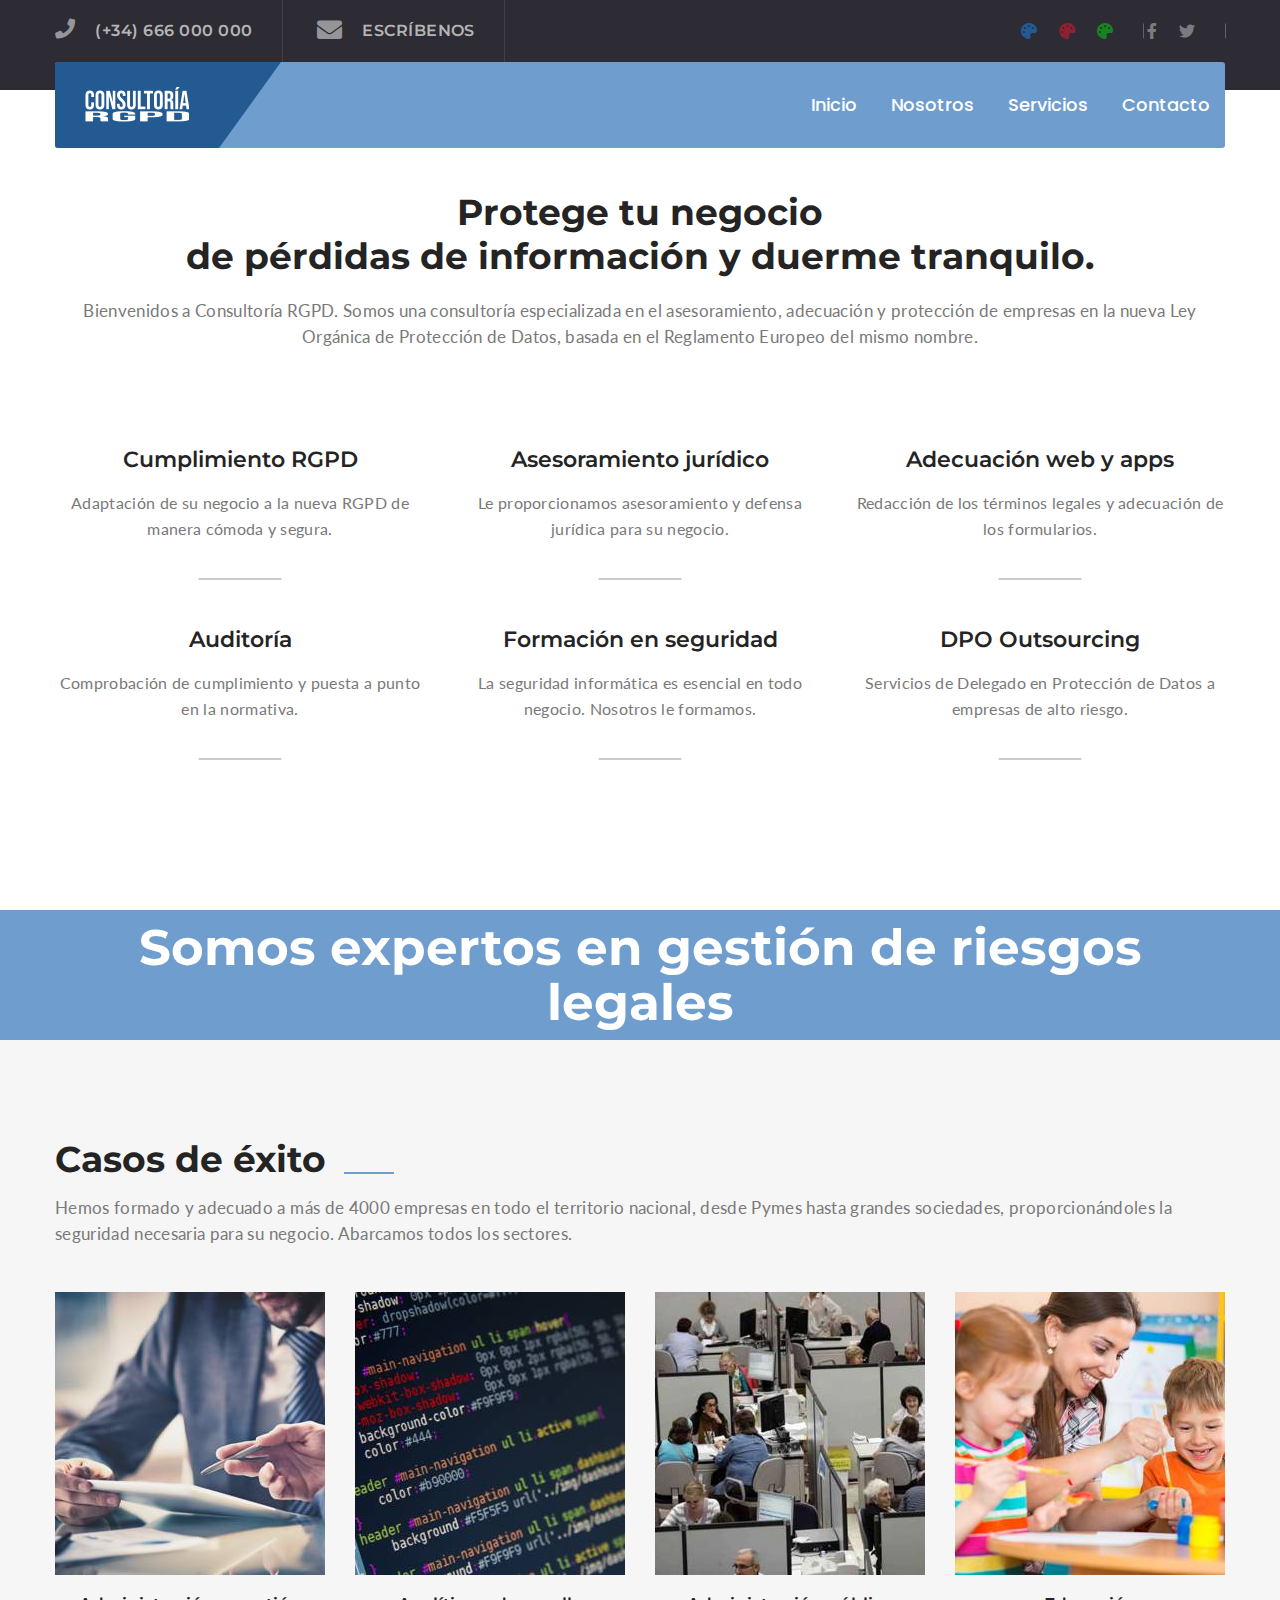
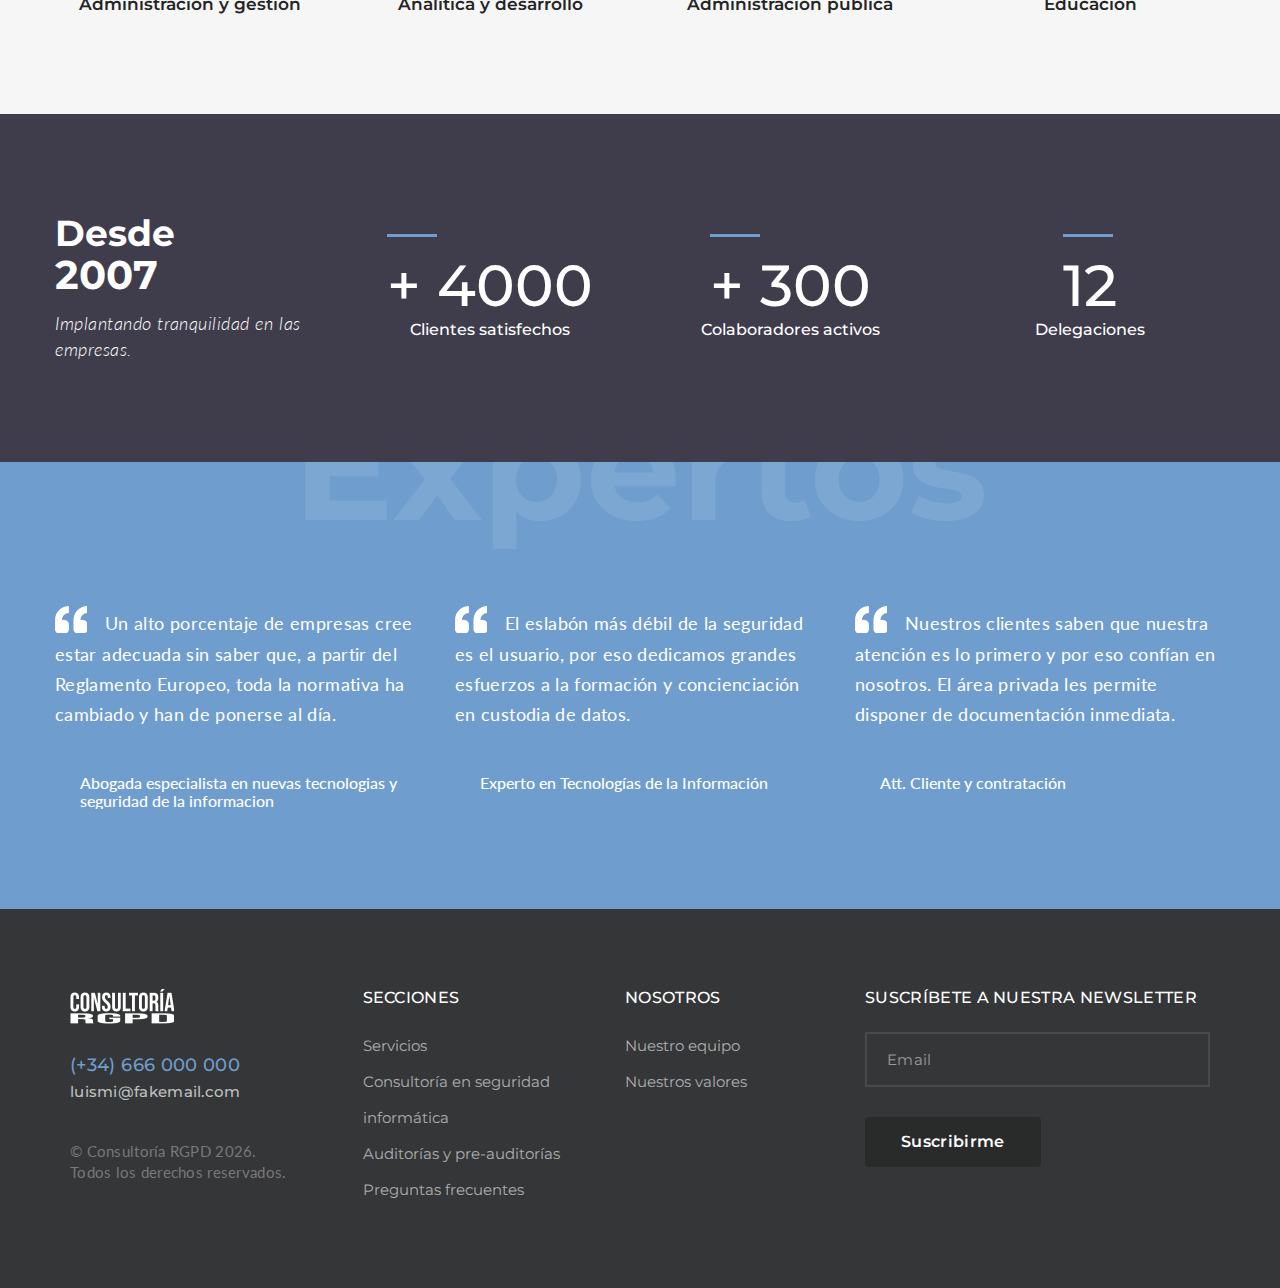
==== commit 23477ea1: "Terminado script para cambiar de color la página" ====
--- a/index.html
+++ b/index.html
@@ -11,13 +11,13 @@
         <meta name="keywords" content="empresa proteccion de datos, madrid, talavera, toledo" />
 		<meta name="description" content="Ayudamos a tu empresa a hacer frente a las nuevas políticas de protección de datos." />
 		
-		<link rel="stylesheet" href="css/bootstrap.min.css">
+        <link rel="stylesheet" href="css/bootstrap.min.css">
+        <link rel="stylesheet" href="css/responsive.css">
 		<link rel="stylesheet" href="css/jquery-ui.min.css">
 		<link rel="stylesheet" href="css/jquery-ui.structure.min.css">		
 		<link rel="stylesheet" href="css/jquery-ui.theme.min.css">
         <link rel="stylesheet" href="https://use.fontawesome.com/releases/v5.7.2/css/all.css" crossorigin="anonymous">
-		<link rel="stylesheet" href="css/estilos.css">
-		<link rel="stylesheet" href="css/responsive.css">
+		<link id="estilo" rel="stylesheet" href="css/blue.css">		
     </head>
     <body>
         <header class="main_menu_area">
@@ -28,6 +28,11 @@
 						<a href="mailto:luismi@fakemail.com"><i class="fas fa-envelope"></i>Escríbenos</a>
 					</div>
 					<div class="pull-right ralign">
+                        <ul class="header_social">
+                            <li class="colorpicker blue" data-color="blue"><i class="fas fa-palette"></i></li>
+                            <li class="colorpicker red" data-color="red"><i class="fas fa-palette"></i></li>
+                            <li class="colorpicker green" data-color="green"><i class="fas fa-palette"></i></li>
+                        </ul>
 						<ul class="header_social">
 							<li><a href="https://www.facebook.com/"><i class="fab fa-facebook-f"></i></a></li>
 							<li><a href="https://twitter.com/"><i class="fab fa-twitter"></i></a></li>
@@ -222,7 +227,7 @@
                 <div class="testi_inner" data-title="Expertos">
                     <div class="row testimonial_slider ">
                         <div class="col-md-4 item testimonial_item">
-                            <p><img src="img/quoto-1.png" alt="">Un alto porcentaje de empresas cree estar adecuada sin saber que, a partir del Reglamento Europeo, toda la normativa ha cambiado y han de ponerse al día.</p>
+                            <p><img src="img/quoto-white.png" alt="">Un alto porcentaje de empresas cree estar adecuada sin saber que, a partir del Reglamento Europeo, toda la normativa ha cambiado y han de ponerse al día.</p>
                             <div class="media">
                                 <div class="media-left">
                                     <img id="testimonial1" src="img/testimonials-4.png" alt="">
@@ -234,7 +239,7 @@
                             </div>
                         </div>
                         <div class="col-md-4 item testimonial_item">
-                            <p><img src="img/quoto-1.png" alt="">El eslabón más débil de la seguridad es el usuario, por eso dedicamos grandes esfuerzos a la formación y concienciación en custodia de datos.</p>
+                            <p><img src="img/quoto-white.png" alt="">El eslabón más débil de la seguridad es el usuario, por eso dedicamos grandes esfuerzos a la formación y concienciación en custodia de datos.</p>
                             <div class="media">
                                 <div class="media-left">
                                     <img id="testimonial2" src="img/testimonials-3.png" alt="">
@@ -246,7 +251,7 @@
                             </div>
                         </div>
 						<div class="col-md-4 item testimonial_item">
-                            <p><img src="img/quoto-1.png" alt="">Nuestros clientes saben que nuestra atención es lo primero y por eso confían en nosotros. El área privada les permite disponer de documentación inmediata.</p>
+                            <p><img src="img/quoto-white.png" alt="">Nuestros clientes saben que nuestra atención es lo primero y por eso confían en nosotros. El área privada les permite disponer de documentación inmediata.</p>
                             <div class="media">
                                 <div class="media-left">
                                     <img id="testimonial3" src="img/testimonials-2.png" alt="">
@@ -271,7 +276,7 @@
                         <div class="col-sm-3 col-xs-6">
                             <aside class="f_widget about_widget">
                                 <img src="img/logo-white.png" alt="">
-                                <a href="tel:+34910059747"><h4>(+34) 666 000 000</h4></a>
+                                <a href="tel:+34666000000"><h4>(+34) 666 000 000</h4></a>
                                 <a href="mailto:luismi@fakemail.com"><h5>luismi@fakemail.com</h5></a>
                                 <p>&copy; Consultoría RGPD <script>document.write(new Date().getFullYear());</script>.<br/> Todos los derechos reservados.</p>
                             </aside>
@@ -328,5 +333,6 @@
         <script src="js/bootstrap.min.js"></script>
         <script src="js/scripthome.js"></script>
         <script src="js/newsletter.js"></script>
+        <script src="js/scriptcolor.js"></script>
 	</body>
 </html>--- a/css/blue.css
+++ b/css/blue.css
@@ -0,0 +1,5938 @@
+@import url("https://fonts.googleapis.com/css?family=Lato:300,400,400i,700,900|Montserrat:300,400,500,600,700|Open+Sans:300,400,600,700|Poppins:300,400,500,600,700");
+.col-md-offset-right-1, .col-lg-offset-right-1 {
+  margin-right: 8.33333333%;
+}
+@font-face {
+  font-family: "ralH";
+  src: url(../fonts/theme-font/Arial.ttf.woff);
+}
+
+ul {
+  list-style: none;
+  margin: 0px;
+  padding: 0px;
+}
+
+a {
+  text-decoration: none;
+}
+
+a:hover, a:focus {
+  text-decoration: none;
+  outline: none;
+}
+
+.row.m0 {
+  margin: 0px;
+}
+
+.p0 {
+  padding: 0px;
+}
+
+body {
+  line-height: 26px;
+  font-size: 16px;
+  font-family: "Lato", sans-serif;
+  color: #797979;
+}
+
+body, p, h1, h2, h3, h4, h5, h6 {
+  margin: 0px;
+  padding: 0px;
+}
+
+#success {
+  display: none;
+}
+
+#error {
+  display: none;
+}
+
+.display_table {
+  display: table;
+  width: 100%;
+}
+
+.display_table_row {
+  display: table-row;
+}
+
+.display_table_cell {
+  display: table-cell;
+  float: none !important;
+}
+
+iframe {
+  border: none;
+}
+
+i:before {
+  margin-left: 0px !important;
+}
+
+.pad_100 {
+  padding: 100px 0px;
+}
+
+.big_titl {
+  text-align: center;
+  padding-bottom: 80px;
+}
+
+.big_titl h2 {
+  font-size: 36px;
+  color: #242424;
+  font-family: "Montserrat", sans-serif;
+  font-weight: bold;
+  line-height: 44px;
+}
+
+.big_titl p {
+  font-size: 17px;
+  line-height: 26px;
+  color: #797979;
+  font-family: "Lato", sans-serif;
+  letter-spacing: .34px;
+  padding-top: 20px;
+}
+
+.left_title {
+  padding-bottom: 45px;
+}
+
+.left_title h2 {
+  font-size: 36px;
+  font-family: "Montserrat", sans-serif;
+  font-weight: bold;
+  color: #242424;
+  display: inline-block;
+  position: relative;
+}
+
+.left_title h2:before {
+  content: "";
+  width: 50px;
+  height: 2px;
+  position: absolute;
+  right: -68px;
+  bottom: 6px;
+  background: #6F9DCE;
+}
+
+.left_title p {
+  font-size: 17px;
+  line-height: 26px;
+  color: #797979;
+  font-family: "Lato", sans-serif;
+  letter-spacing: .34px;
+  padding-top: 15px;
+}
+
+.left-title2 h2:before {
+  right: 60px;
+}
+
+.single_bar_title {
+  font-size: 35px;
+  font-family: "Montserrat", sans-serif;
+  font-weight: bold;
+  color: #00000a;
+  line-height: 45px;
+  padding-bottom: 20px;
+  position: relative;
+}
+
+.single_bar_title:before {
+  content: "";
+  width: 70px;
+  background: #6F9DCE;
+  height: 3px;
+  position: absolute;
+  bottom: 0px;
+  left: 0px;
+}
+
+.c_left_title {
+  padding-bottom: 45px;
+}
+
+.c_left_title h2 {
+  font-size: 36px;
+  font-family: "Montserrat", sans-serif;
+  font-weight: bold;
+  color: #242424;
+}
+
+.c_left_title p {
+  font-size: 17px;
+  line-height: 26px;
+  color: #797979;
+  font-family: "Lato", sans-serif;
+  letter-spacing: .34px;
+  padding-top: 15px;
+}
+
+.section_title {
+  text-align: center;
+  position: relative;
+  z-index: 1;
+  padding-bottom: 30px;
+  margin-bottom: 68px;
+}
+
+.section_title:before {
+  content: "";
+  width: 80px;
+  height: 2px;
+  background: #6F9DCE;
+  bottom: 0;
+  left: 50%;
+  -webkit-transform: translateX(-50%);
+  -ms-transform: translateX(-50%);
+  transform: translateX(-50%);
+  position: absolute;
+  z-index: -1;
+}
+
+.section_title h2 {
+  font: 700 34px/40px "Montserrat", sans-serif;
+  letter-spacing: 1.2px;
+  color: #242424;
+  text-transform: uppercase;
+}
+
+.section_title h2 span {
+  color: #6F9DCE;
+}
+
+.section_title p {
+  font: 600 18px/26px "Montserrat", sans-serif;
+  letter-spacing: 0.36px;
+  color: #242424;
+  padding-top: 18px;
+}
+
+.bg-white {
+  background: #fff !important;
+}
+
+.display-flex {
+  display: -webkit-box;
+  display: -ms-flexbox;
+  display: flex;
+}
+
+.ab_menu_gap + section {
+  margin-top: 150px;
+}
+
+.header_top {
+  background: #2d2b34;
+  padding-bottom: 28px;
+}
+
+.header_top .pull-left a {
+  font-size: 16px;
+  color: #b5b5b5;
+  font-family: "Montserrat", sans-serif;
+  font-weight: 600;
+  letter-spacing: .48px;
+  text-transform: uppercase;
+  margin-right: 60px;
+  position: relative;
+  line-height: 62px;
+  display: inline-block;
+  -webkit-transition: all 300ms linear 0s;
+  -o-transition: all 300ms linear 0s;
+  transition: all 300ms linear 0s;
+}
+
+.header_top .pull-left a:before {
+  content: "";
+  height: 100%;
+  width: 1px;
+  background: #414047;
+  position: absolute;
+  right: -30px;
+  top: 0px;
+}
+
+.header_top .pull-left a i {
+  color: #96959a;
+  font-size: 20px;
+  line-height: 20px;
+  padding-right: 20px;
+  -webkit-transition: all 300ms linear 0s;
+  -o-transition: all 300ms linear 0s;
+  transition: all 300ms linear 0s;
+}
+
+.header_top .pull-left a i:before {
+  font-size: 20px;
+}
+
+.header_top .pull-left a:last-child {
+  margin-right: 0px;
+}
+
+.header_top .pull-left a:last-child i {
+  font-size: 25px;
+  line-height: 25px;
+  position: relative;
+  top: 2.5px;
+}
+
+.header_top .pull-left a:last-child i:before {
+  font-size: 25px;
+}
+
+.header_top .pull-left a:hover {
+  color: #6F9DCE;
+}
+
+.header_top .pull-left a:hover i {
+  color: #6F9DCE;
+}
+
+.header_top .pull-right .header_social {
+  display: inline-block;
+  position: relative;
+  margin-right: 30px;
+}
+
+.header_top .pull-right .header_social:before {
+  content: "";
+  height: 15px;
+  width: 1px;
+  background: #636266;
+  position: absolute;
+  right: -31px;
+  top: 50%;
+  -webkit-transform: translateY(-50%);
+  -ms-transform: translateY(-50%);
+  transform: translateY(-50%);
+}
+
+.header_top .pull-right .header_social li a {
+  line-height: 62px;
+}
+
+.header_top .pull-right .btn-group.bootstrap-select {
+  width: 87px !important;
+  text-align: center;
+}
+
+.header_top .pull-right .btn-group.bootstrap-select .dropdown-toggle {
+  padding: 0px;
+  background: transparent;
+  border: none;
+  color: rgba(255, 255, 255, 0.7);
+  font-size: 16px;
+  text-align: center;
+  font-family: "Poppins", sans-serif;
+  font-weight: 600;
+  text-transform: uppercase;
+  text-shadow: none;
+  padding-left: 30px;
+  outline: none !important;
+  -webkit-box-shadow: none !important;
+  box-shadow: none !important;
+}
+
+.header_top .pull-right .btn-group.bootstrap-select .dropdown-toggle .bs-caret {
+  position: relative;
+  left: -9px;
+  top: -2px;
+}
+
+.header_top .pull-right .btn-group.bootstrap-select .dropdown-toggle .bs-caret .caret {
+  border-top: 6px dashed #fff;
+  border-top: 6px solid #fff;
+  border-right: 6px solid transparent;
+  border-left: 6px solid transparent;
+}
+
+.header_top .pull-right .btn-group.bootstrap-select .dropdown-menu {
+  margin: 0px;
+  padding: 0px;
+  border: none;
+  border-radius: 0px;
+  top: calc(100% + 18px);
+}
+
+.header_top .pull-right .btn-group.bootstrap-select .dropdown-menu li a {
+  padding: 5px 10px;
+}
+
+.header_social li {
+  display: inline-block;
+  margin-right: 18px;
+}
+
+.header_social li a {
+  font-size: 16px;
+  color: rgba(255, 255, 255, 0.4);
+  -webkit-transition: all 300ms linear 0s;
+  -o-transition: all 300ms linear 0s;
+  transition: all 300ms linear 0s;
+}
+
+.header_social li:last-child {
+  margin-right: 0px;
+}
+
+.header_social li:hover a {
+  color: #6F9DCE;
+}
+
+#nav-icon1 {
+  width: 25px;
+  display: inline-block;
+  margin-left: 15px;
+  position: relative;
+  top: 2px;
+  cursor: pointer;
+}
+
+#nav-icon1 span {
+  background: #fff;
+  height: 2px;
+  width: 100%;
+  display: block;
+  margin-bottom: 5px;
+}
+
+#nav-icon1 span:last-child {
+  margin-bottom: 0px;
+}
+
+.navbar-default .navbar-toggle {
+  padding: 0px;
+  border: 0px;
+  margin-top: 26px;
+  margin-bottom: 25px;
+}
+
+.navbar-default .navbar-toggle .icon-bar {
+  width: 30px;
+  height: 3px;
+  background: #fff;
+  -webkit-transform-origin: 2.5px center !important;
+  -ms-transform-origin: 2.5px center !important;
+  transform-origin: 2.5px center !important;
+  -webkit-transition: all 0.3s linear;
+  -o-transition: all 0.3s linear;
+  transition: all 0.3s linear;
+}
+
+.navbar-default .navbar-toggle .icon-bar:nth-child(4) {
+  -webkit-transform: rotate3d(0, 0, 1, -43deg);
+  transform: rotate3d(0, 0, 1, -43deg);
+  -webkit-transform-origin: 50% 50%;
+  -ms-transform-origin: 50% 50%;
+  transform-origin: 50% 50%;
+}
+
+.navbar-default .navbar-toggle .icon-bar:nth-child(2) {
+  -webkit-transform: rotate3d(0, 0, 1, 38deg);
+  transform: rotate3d(0, 0, 1, 38deg);
+  -webkit-transform-origin: 50% 50%;
+  -ms-transform-origin: 50% 50%;
+  transform-origin: 50% 50%;
+}
+
+.navbar-default .navbar-toggle .icon-bar:nth-child(3) {
+  opacity: 0;
+  visibility: hidden;
+}
+
+.navbar-default .navbar-toggle .icon-bar + .icon-bar {
+  margin-top: 5px;
+}
+
+.navbar-default .navbar-toggle:hover, .navbar-default .navbar-toggle:focus {
+  background: transparent;
+}
+
+.navbar-default .navbar-toggle.collapsed .icon-bar:nth-child(3) {
+  opacity: 1;
+  visibility: visible;
+}
+
+.navbar-default .navbar-toggle.collapsed .icon-bar:nth-child(4), .navbar-default .navbar-toggle.collapsed .icon-bar:nth-child(2) {
+  -webkit-transform: rotate3d(0, 0, 0, 0deg);
+  transform: rotate3d(0, 0, 0, 0deg);
+}
+
+.menu_inner_area {
+  position: absolute;
+  left: 0px;
+  width: 100%;
+  margin-top: -28px;
+  z-index: 25;
+}
+
+.menu_inner_area .navbar.navbar-default {
+  margin-bottom: 0px;
+  border-radius: 3px;
+  border: none;
+  background: #6F9DCE;
+  text-align: right;
+}
+
+.menu_inner_area .navbar.navbar-default .navbar-header .navbar-brand {
+  padding: 0px 30px;
+  background: #235A91;
+  border-top-left-radius: 3px;
+  border-bottom-left-radius: 3px;
+  min-height: 86px;
+  position: relative;
+  line-height: 80px;
+}
+
+.menu_inner_area .navbar.navbar-default .navbar-header .navbar-brand img {
+  display: inline-block;
+}
+
+.menu_inner_area .navbar.navbar-default .navbar-header .navbar-brand:before {
+  content: "";
+  right: -62px;
+  top: 0px;
+  position: absolute;
+  width: 0;
+  height: 0;
+  border-style: solid;
+  border-width: 86px 62px 0 0;
+  border-color: #235A91 transparent transparent transparent;
+  position: absolute;
+}
+
+.menu_inner_area .navbar.navbar-default .nav.navbar-nav {
+  float: none;
+  display: inline-block;
+}
+
+.menu_inner_area .navbar.navbar-default .nav.navbar-nav li {
+  float: none;
+  margin-right: 30px;
+  display: inline-block;
+}
+
+.menu_inner_area .navbar.navbar-default .nav.navbar-nav li a {
+  padding: 0px;
+  line-height: 86px;
+  background: transparent;
+  font-size: 18px;
+  font-family: "Poppins", sans-serif;
+  color: #fff;
+  font-weight: 500;
+  position: relative;
+  display: inline-block;
+  -webkit-transition: all 300ms linear 0s;
+  -o-transition: all 300ms linear 0s;
+  transition: all 300ms linear 0s;
+}
+
+.menu_inner_area .navbar.navbar-default .nav.navbar-nav li a:before {
+  content: "";
+  width: 52%;
+  height: 2px;
+  position: absolute;
+  bottom: 25px;
+  background: #302f37;
+  opacity: 0;
+  -webkit-transition: all 300ms linear 0s;
+  -o-transition: all 300ms linear 0s;
+  transition: all 300ms linear 0s;
+}
+
+.menu_inner_area .navbar.navbar-default .nav.navbar-nav li:last-child {
+  margin-right: 0px;
+}
+
+.menu_inner_area .navbar.navbar-default .nav.navbar-nav li:hover a, .menu_inner_area .navbar.navbar-default .nav.navbar-nav li.active a {
+  color: #302f37;
+}
+
+.menu_inner_area .navbar.navbar-default .nav.navbar-nav li:hover a:before, .menu_inner_area .navbar.navbar-default .nav.navbar-nav li.active a:before {
+  opacity: 1;
+}
+
+@media (min-width: 992px) {
+  .menu_inner_area .navbar.navbar-default .nav.navbar-nav li.submenu .dropdown-menu {
+    -webkit-transform: scaleY(0);
+    -ms-transform: scaleY(0);
+    transform: scaleY(0);
+    -webkit-transition: all 300ms linear 0s;
+    -o-transition: all 300ms linear 0s;
+    transition: all 300ms linear 0s;
+    display: block;
+    -webkit-transform-origin: 50% 0;
+    -ms-transform-origin: 50% 0;
+    transform-origin: 50% 0;
+    min-width: 246px;
+    background: #fff;
+    border-radius: 0px;
+    border: none;
+    padding: 25px 0px 30px 0px;
+    -webkit-box-shadow: 0px 0px 10px 0px rgba(0, 0, 0, 0.25);
+    box-shadow: 0px 0px 10px 0px rgba(0, 0, 0, 0.25);
+  }
+}
+
+.menu_inner_area .navbar.navbar-default .nav.navbar-nav li.submenu .dropdown-menu li {
+  display: block;
+  margin-right: 0px;
+}
+
+.menu_inner_area .navbar.navbar-default .nav.navbar-nav li.submenu .dropdown-menu li a {
+  padding: 0px 25px;
+  line-height: 50px;
+  font-family: "Poppins", sans-serif;
+  font-weight: 500;
+  font-size: 15px;
+  text-shadow: none;
+  line-height: 42px;
+  color: #242424;
+  -webkit-transition: all 300ms linear 0s;
+  -o-transition: all 300ms linear 0s;
+  transition: all 300ms linear 0s;
+  text-transform: capitalize;
+}
+
+.menu_inner_area .navbar.navbar-default .nav.navbar-nav li.submenu .dropdown-menu li a:before {
+  display: none;
+}
+
+.menu_inner_area .navbar.navbar-default .nav.navbar-nav li.submenu .dropdown-menu li:hover a {
+  color: #6F9DCE;
+}
+
+@media (min-width: 992px) {
+  .menu_inner_area .navbar.navbar-default .nav.navbar-nav li:hover.submenu .dropdown-menu {
+    -webkit-transform: scaleY(1);
+    -ms-transform: scaleY(1);
+    transform: scaleY(1);
+    -webkit-transition-timing-function: cubic-bezier(0.52, 1.64, 0.37, 0.66);
+    -o-transition-timing-function: cubic-bezier(0.52, 1.64, 0.37, 0.66);
+    transition-timing-function: cubic-bezier(0.52, 1.64, 0.37, 0.66);
+  }
+}
+
+.menu_inner_area .navbar.navbar-default .nav.navbar-nav.navbar-right li {
+  margin-left: 50px;
+  margin-right: 30px;
+}
+
+.menu_inner_area .navbar.navbar-default .nav.navbar-nav.navbar-right li a {
+  position: relative;
+}
+
+.menu_inner_area .navbar.navbar-default .nav.navbar-nav.navbar-right li a:after {
+  content: "";
+  height: 15px;
+  width: 1px;
+  background: #f3d9c0;
+  position: absolute;
+  left: -25px;
+  top: 50%;
+  -webkit-transform: translateY(-50%);
+  -ms-transform: translateY(-50%);
+  transform: translateY(-50%);
+}
+
+.menu_inner_area .navbar.navbar-default .nav.navbar-nav.navbar-right li a:before {
+  display: none;
+}
+
+.menu_inner_area.affix {
+  position: fixed;
+  top: 0;
+  left: 0;
+  z-index: 999;
+  background: #6F9DCE;
+  width: 100%;
+  margin-top: 0px;
+  -webkit-backface-visibility: hidden;
+}
+
+.menu_inner_area.affix .navbar {
+  border-radius: 0px;
+}
+
+.menu_inner_area.affix .navbar .navbar-header .navbar-brand {
+  min-height: 70px;
+  line-height: 70px;
+  padding-left: 0px;
+}
+
+.menu_inner_area.affix .navbar .navbar-header .navbar-brand:before {
+  border-width: 70px 62px 0 0;
+}
+
+.menu_inner_area.affix .navbar .navbar-header .navbar-brand:after {
+  content: "";
+  background: #235A91;
+  position: absolute;
+  right: 0;
+  width: 500%;
+  height: 100%;
+  top: 0;
+  z-index: -1;
+}
+
+.menu_inner_area.affix .navbar .nav.navbar-nav li a {
+  line-height: 70px;
+}
+
+.menu_inner_area.affix .navbar .nav.navbar-nav li a:before {
+  bottom: 18px;
+}
+
+/* End Main Menu Area css
+============================================================================================ */
+.main_menu_area_two .header_top {
+  padding-bottom: 0px;
+}
+
+.main_menu_area_two .menu_inner_area {
+  margin-top: 0px;
+}
+
+.main_menu_area_two .menu_inner_area .navbar.navbar-default {
+  background: transparent;
+}
+
+.main_menu_area_two .menu_inner_area .navbar.navbar-default .navbar-header .navbar-brand {
+  background: transparent;
+  padding-left: 0px;
+}
+
+.main_menu_area_two .menu_inner_area .navbar.navbar-default .navbar-header .navbar-brand:before {
+  display: none;
+}
+
+.main_menu_area_two .menu_inner_area .navbar.navbar-default .navbar-header .navbar-brand img + img {
+  display: none;
+}
+
+.main_menu_area_two .menu_inner_area .navbar.navbar-default .navbar-header .navbar-toggle {
+  margin-right: 0px;
+}
+
+.main_menu_area_two .menu_inner_area .navbar.navbar-default .nav.navbar-nav li.active a, .main_menu_area_two .menu_inner_area .navbar.navbar-default .nav.navbar-nav li:hover a {
+  color: #6F9DCE;
+}
+
+.main_menu_area_two .menu_inner_area .navbar.navbar-default .nav.navbar-nav li.active a:before, .main_menu_area_two .menu_inner_area .navbar.navbar-default .nav.navbar-nav li:hover a:before {
+  background: #6F9DCE;
+}
+
+.main_menu_area_two .menu_inner_area .navbar.navbar-default .nav.navbar-nav.navbar-right li {
+  margin-right: 0px;
+}
+
+.main_menu_area_two .menu_inner_area.affix {
+  position: fixed;
+  width: 100%;
+  background: #fff;
+  top: 0;
+  left: 0;
+  z-index: 999;
+  -webkit-box-shadow: 0px 4px 7px 0px rgba(0, 0, 0, 0.08);
+  box-shadow: 0px 4px 7px 0px rgba(0, 0, 0, 0.08);
+  -webkit-backface-visibility: hidden;
+}
+
+.main_menu_area_two .menu_inner_area.affix .navbar .navbar-header .navbar-brand {
+  min-height: 70px;
+  line-height: 68px;
+}
+
+.main_menu_area_two .menu_inner_area.affix .navbar .navbar-header .navbar-brand:after {
+  display: none;
+}
+
+.main_menu_area_two .menu_inner_area.affix .navbar .navbar-header .navbar-brand img {
+  display: none;
+}
+
+.main_menu_area_two .menu_inner_area.affix .navbar .navbar-header .navbar-brand img + img {
+  display: inline-block;
+}
+
+.main_menu_area_two .menu_inner_area.affix .navbar .nav.navbar-nav li a {
+  color: #242424;
+  line-height: 70px;
+}
+
+.main_menu_area_two .menu_inner_area.affix .navbar .nav.navbar-nav li a:before {
+  bottom: 18px;
+}
+
+.main_menu_area_two .menu_inner_area.affix .navbar .nav.navbar-nav.navbar-right li a:after {
+  background: #7c7c7c;
+}
+
+.main_menu_area_two .menu_inner_area.affix .navbar .navbar-toggle .icon-bar {
+  background: #242424;
+}
+
+.main_menu_area_three {
+  position: absolute;
+  top: 0;
+  width: 100%;
+  left: 0;
+  z-index: 25;
+}
+
+.main_menu_area_three .header_top {
+  padding-bottom: 0px;
+}
+
+.main_menu_area_three .header_top .pull-left a {
+  font: 500 15px/50px "Poppins", sans-serif;
+  color: #98979a;
+  vertical-align: middle;
+  display: inline-block;
+}
+
+.main_menu_area_three .header_top .pull-left a:before {
+  display: none;
+}
+
+.main_menu_area_three .header_top .pull-left a i {
+  font-size: 20px;
+  padding-right: 12px;
+}
+
+.main_menu_area_three .header_top .pull-left a:hover {
+  color: #6F9DCE;
+}
+
+.main_menu_area_three .header_top .pull-right .header_social li a {
+  line-height: 50px;
+}
+
+.header_logo_area {
+  padding: 25px 0px;
+}
+
+.header_logo_area .logo {
+  line-height: 50px;
+  display: block;
+}
+
+.header_logo_area .pull-right {
+  line-height: 0px;
+}
+
+.header_logo_area .pull-right .media {
+  display: inline-block;
+  margin-top: 0px;
+  margin-right: 40px;
+}
+
+.header_logo_area .pull-right .media .media-left {
+  padding-right: 20px;
+}
+
+.header_logo_area .pull-right .media .media-left i {
+  font-size: 25px;
+  line-height: 50px;
+  color: #6F9DCE;
+}
+
+.header_logo_area .pull-right .media .media-body {
+  width: auto;
+}
+
+.header_logo_area .pull-right .media .media-body h4 {
+  font-size: 15px;
+  font-weight: 600;
+  line-height: 22px;
+  color: #333333;
+  font-family: "Poppins", sans-serif;
+}
+
+.header_logo_area .pull-right .media .media-body p {
+  font-size: 14px;
+  color: #767676;
+  font-weight: 600;
+  line-height: 22px;
+  font-family: "Poppins", sans-serif;
+}
+
+.header_logo_area .pull-right .media:last-child {
+  margin-right: 0px;
+}
+
+.menu li a {
+  font: 500 18px/62px "Poppins", sans-serif;
+  padding: 0px;
+  -webkit-transition: all 0.3s linear;
+  -o-transition: all 0.3s linear;
+  transition: all 0.3s linear;
+}
+
+.main_menu_bg .navbar {
+  width: calc(50% + 585px);
+  background: #38373d;
+  float: right;
+  margin-bottom: 0px;
+  border-radius: 0px;
+  border: 0px;
+  min-height: auto;
+}
+
+.main_menu_bg .navbar .navbar-brand {
+  display: none;
+}
+
+.main_menu_bg .navbar .navbar-collapse {
+  max-width: 1170px;
+  margin: 0px auto 0px 0px;
+  padding: 0px;
+}
+
+.main_menu_bg .navbar .navbar-collapse .menu {
+  padding: 0px 60px 0px 35px;
+  background: #6F9DCE;
+}
+
+.main_menu_bg .navbar .navbar-collapse .menu li {
+  margin-right: 50px;
+}
+
+.main_menu_bg .navbar .navbar-collapse .menu li a {
+  background: transparent;
+  color: #fff;
+}
+
+.main_menu_bg .navbar .navbar-collapse .menu li:last-child {
+  margin-right: 0px;
+}
+
+.main_menu_bg .navbar .navbar-collapse .menu li.search a:after {
+  content: "";
+  height: 15px;
+  width: 1px;
+  background: #f3d9c0;
+  position: absolute;
+  left: -25px;
+  top: 50%;
+  -webkit-transform: translateY(-50%);
+  -ms-transform: translateY(-50%);
+  transform: translateY(-50%);
+}
+
+.main_menu_bg .navbar .navbar-collapse .menu li:hover a, .main_menu_bg .navbar .navbar-collapse .menu li.active a {
+  color: #302f37;
+}
+
+.main_menu_bg .navbar .navbar-collapse .menu li:hover a:before, .main_menu_bg .navbar .navbar-collapse .menu li.active a:before {
+  opacity: 1;
+}
+
+@media (min-width: 992px) {
+  .main_menu_bg .navbar .navbar-collapse .menu li.submenu .dropdown-menu {
+    -webkit-transform: scaleY(0);
+    -ms-transform: scaleY(0);
+    transform: scaleY(0);
+    -webkit-transition: all 300ms linear 0s;
+    -o-transition: all 300ms linear 0s;
+    transition: all 300ms linear 0s;
+    display: block;
+    -webkit-transform-origin: 50% 0;
+    -ms-transform-origin: 50% 0;
+    transform-origin: 50% 0;
+    min-width: 246px;
+    background: #fff;
+    border-radius: 0px;
+    border: none;
+    padding: 25px 0px 27px 0px;
+    -webkit-box-shadow: 0px 0px 10px 0px rgba(0, 0, 0, 0.25);
+    box-shadow: 0px 0px 10px 0px rgba(0, 0, 0, 0.25);
+  }
+}
+
+.main_menu_bg .navbar .navbar-collapse .menu li.submenu .dropdown-menu li {
+  margin-right: 0px;
+  display: block;
+}
+
+.main_menu_bg .navbar .navbar-collapse .menu li.submenu .dropdown-menu li a {
+  padding: 0px 25px;
+  line-height: 50px;
+  font-family: "Poppins", sans-serif;
+  font-weight: 500;
+  font-size: 15px;
+  text-shadow: none;
+  line-height: 42px;
+  color: #242424;
+  -webkit-transition: all 300ms linear 0s;
+  -o-transition: all 300ms linear 0s;
+  transition: all 300ms linear 0s;
+  text-transform: capitalize;
+}
+
+.main_menu_bg .navbar .navbar-collapse .menu li.submenu .dropdown-menu li a:before {
+  display: none;
+}
+
+.main_menu_bg .navbar .navbar-collapse .menu li.submenu .dropdown-menu li:hover a {
+  color: #6F9DCE;
+}
+
+@media (min-width: 992px) {
+  .main_menu_bg .navbar .navbar-collapse .menu li:hover.submenu .dropdown-menu {
+    -webkit-transform: scaleY(1);
+    -ms-transform: scaleY(1);
+    transform: scaleY(1);
+    -webkit-transition-timing-function: cubic-bezier(0.52, 1.64, 0.37, 0.66);
+    -o-transition-timing-function: cubic-bezier(0.52, 1.64, 0.37, 0.66);
+    transition-timing-function: cubic-bezier(0.52, 1.64, 0.37, 0.66);
+  }
+}
+
+.main_menu_bg .navbar .navbar-collapse .navbar-right {
+  margin-right: 0px;
+}
+
+.main_menu_bg .navbar .navbar-collapse .navbar-right li a {
+  font: 600 26px/62px "Montserrat", sans-serif;
+  color: #6F9DCE;
+  padding: 0px;
+}
+
+.main_menu_bg.affix {
+  position: fixed;
+  top: 0;
+  left: 0;
+  right: 0;
+  width: 100%;
+  z-index: 999;
+  -webkit-backface-visibility: hidden;
+}
+
+.main_menu_area_four {
+  background: #1c1c1c;
+  position: absolute;
+  top: 0;
+  width: 100%;
+  left: 0;
+  z-index: 22;
+}
+
+.main_menu_area_four .header_logo_area_two {
+  padding: 20px 0px;
+}
+
+.main_menu_area_four .header_logo_area_two .logo {
+  display: block;
+  line-height: 50px;
+}
+
+.main_menu_area_four .header_logo_area_two .top-two-right .top-contact-info li a {
+  color: #b5b5b5;
+}
+
+.main_menu_area_four .header_logo_area_two .top-two-right .top-contact-info li a i {
+  color: #8e8e8e;
+}
+
+.main_menu_area_four .header_logo_area_two .top-two-right .top-contact-info li a:hover {
+  color: #6F9DCE;
+}
+
+.main_menu_area_four .header_logo_area_two .top-two-right .top-contact-info li a:hover i {
+  color: #6F9DCE;
+}
+
+.main_menu_area_four .header_logo_area_two .top-two-right .top-contact-info li + li {
+  border-color: #454341;
+}
+
+.main_menu_area_four + section {
+  margin-top: 153px;
+}
+
+.menu_inner_area_two .navbar {
+  margin-bottom: 0px;
+  border: 0px;
+  border-top: 1px solid #303030;
+  border-radius: 0px;
+  background: transparent;
+  min-height: auto;
+  position: relative;
+}
+
+.menu_inner_area_two .navbar:before {
+  content: "";
+  width: 100%;
+  height: 1px;
+  top: -2px;
+  left: 0;
+  background: #000;
+  position: absolute;
+}
+
+.menu_inner_area_two .navbar .navbar-header {
+  display: none;
+}
+
+.menu_inner_area_two .navbar .navbar-collapse .menu li {
+  margin-right: 58px;
+}
+
+.menu_inner_area_two .navbar .navbar-collapse .menu li a {
+  color: #fff;
+  background: transparent;
+}
+
+.menu_inner_area_two .navbar .navbar-collapse .menu li.search a:after {
+  content: "";
+  height: 15px;
+  width: 1px;
+  background: #a4a4a4;
+  position: absolute;
+  left: -25px;
+  top: 50%;
+  -webkit-transform: translateY(-50%);
+  -ms-transform: translateY(-50%);
+  transform: translateY(-50%);
+}
+
+.menu_inner_area_two .navbar .navbar-collapse .menu li:last-child {
+  margin-right: 0px;
+}
+
+.menu_inner_area_two .navbar .navbar-collapse .menu li:hover a, .menu_inner_area_two .navbar .navbar-collapse .menu li.active a {
+  color: #6F9DCE;
+}
+
+.menu_inner_area_two .navbar .navbar-collapse .menu li:hover a:before, .menu_inner_area_two .navbar .navbar-collapse .menu li.active a:before {
+  opacity: 1;
+}
+
+@media (min-width: 992px) {
+  .menu_inner_area_two .navbar .navbar-collapse .menu li.submenu .dropdown-menu {
+    -webkit-transform: scaleY(0);
+    -ms-transform: scaleY(0);
+    transform: scaleY(0);
+    -webkit-transition: all 300ms linear 0s;
+    -o-transition: all 300ms linear 0s;
+    transition: all 300ms linear 0s;
+    display: block;
+    -webkit-transform-origin: 50% 0;
+    -ms-transform-origin: 50% 0;
+    transform-origin: 50% 0;
+    min-width: 246px;
+    background: #fff;
+    border-radius: 0px;
+    border: none;
+    padding: 25px 0px 27px 0px;
+    -webkit-box-shadow: 0px 0px 10px 0px rgba(0, 0, 0, 0.25);
+    box-shadow: 0px 0px 10px 0px rgba(0, 0, 0, 0.25);
+  }
+}
+
+.menu_inner_area_two .navbar .navbar-collapse .menu li.submenu .dropdown-menu li {
+  margin-right: 0px;
+  display: block;
+  margin-right: 0px;
+}
+
+.menu_inner_area_two .navbar .navbar-collapse .menu li.submenu .dropdown-menu li a {
+  padding: 0px 25px;
+  line-height: 50px;
+  font-family: "Poppins", sans-serif;
+  font-weight: 500;
+  font-size: 15px;
+  text-shadow: none;
+  line-height: 42px;
+  color: #242424;
+  -webkit-transition: all 300ms linear 0s;
+  -o-transition: all 300ms linear 0s;
+  transition: all 300ms linear 0s;
+  text-transform: capitalize;
+}
+
+.menu_inner_area_two .navbar .navbar-collapse .menu li.submenu .dropdown-menu li a:before {
+  display: none;
+}
+
+.menu_inner_area_two .navbar .navbar-collapse .menu li.submenu .dropdown-menu li:hover a {
+  color: #6F9DCE;
+}
+
+@media (min-width: 992px) {
+  .menu_inner_area_two .navbar .navbar-collapse .menu li:hover.submenu .dropdown-menu {
+    -webkit-transform: scaleY(1);
+    -ms-transform: scaleY(1);
+    transform: scaleY(1);
+    -webkit-transition-timing-function: cubic-bezier(0.52, 1.64, 0.37, 0.66);
+    -o-transition-timing-function: cubic-bezier(0.52, 1.64, 0.37, 0.66);
+    transition-timing-function: cubic-bezier(0.52, 1.64, 0.37, 0.66);
+  }
+}
+
+.menu_inner_area_two .navbar .social-nav {
+  margin-right: 0px;
+}
+
+.menu_inner_area_two .navbar .social-nav li {
+  margin-left: 20px;
+}
+
+.menu_inner_area_two .navbar .social-nav li a {
+  font-size: 18px;
+  line-height: 62px;
+  color: #6F9DCE;
+  padding: 0px;
+}
+
+.menu_inner_area_two.affix {
+  position: fixed;
+  top: 0;
+  left: 0;
+  z-index: 999;
+  background: #1c1c1c;
+  width: 100%;
+  -webkit-backface-visibility: hidden;
+}
+
+.main_menu_area_five {
+  position: absolute;
+  top: 0;
+  left: 0;
+  width: 100%;
+  z-index: 22;
+}
+
+.main_menu_area_five .menu_inner_area_two {
+  background: #2d2b34;
+}
+
+.main_menu_area_five .menu_inner_area_two .navbar {
+  border-top: 0px;
+}
+
+.main_menu_area_five .menu_inner_area_two .navbar:before {
+  display: none;
+}
+
+.main_menu_area_five .menu_inner_area_two .navbar .navbar-collapse .menu li {
+  margin-right: 62px;
+}
+
+.main_menu_area_five .menu_inner_area_two .navbar .navbar-collapse .menu li a:after {
+  content: "";
+  height: 25px;
+  width: 1px;
+  background: #4a4850;
+  position: absolute;
+  left: -31px;
+  top: 50%;
+  -webkit-transform: translateY(-50%);
+  -ms-transform: translateY(-50%);
+  transform: translateY(-50%);
+}
+
+.main_menu_area_five .menu_inner_area_two .navbar .navbar-collapse .menu li:first-child a:after {
+  display: none;
+}
+
+.main_menu_area_five .menu_inner_area_two .navbar .navbar-collapse .menu li.submenu .dropdown-menu li a:after {
+  display: none;
+}
+
+.main_menu_area_five + section {
+  margin-top: 162px;
+}
+
+.top-two-right {
+  overflow: hidden;
+}
+
+.top-two-right .learn_btn {
+  float: right;
+  letter-spacing: 0.48px;
+  padding: 0px 27px;
+  margin-left: 10px;
+}
+
+.top-two-right .top-contact-info {
+  float: left;
+  width: 100%;
+}
+
+.top-two-right .top-contact-info li {
+  display: inline-block;
+}
+
+.top-two-right .top-contact-info li a {
+  font: 600 16px/30px "Montserrat", sans-serif;
+  color: #242424;
+  padding: 0px 20px;
+  -webkit-transition: all 0.3s linear;
+  -o-transition: all 0.3s linear;
+  transition: all 0.3s linear;
+  text-transform: uppercase;
+}
+
+.top-two-right .top-contact-info li a i {
+  color: #96959a;
+  font-size: 20px;
+  line-height: 20px;
+  padding-right: 20px;
+}
+
+.top-two-right .top-contact-info li a:hover {
+  background: transparent;
+  color: #6F9DCE;
+}
+
+.top-two-right .top-contact-info li a:hover i {
+  color: #6F9DCE;
+}
+
+.top-two-right .top-contact-info li:first-child a {
+  padding-left: 0px;
+}
+
+.top-two-right .top-contact-info li + li {
+  border-left: 1px solid #b6b4b2;
+}
+
+.top-two-right .top-contact-info li + li a i {
+  font-size: 25px;
+  line-height: 25px;
+}
+
+.top-two-right .top-panel {
+  float: right;
+  padding: 10px 0px 9px;
+}
+
+.right_sidebar_menu {
+  position: fixed;
+  right: 0px;
+  top: 0px;
+  z-index: 999;
+  max-width: 510px;
+  width: 100%;
+  min-height: 100vh;
+  -webkit-transition: all 300ms linear;
+  -o-transition: all 300ms linear;
+  transition: all 300ms linear;
+  background: #323038;
+  -webkit-transform: translate3d(510px, 0, 0);
+  transform: translate3d(510px, 0, 0);
+}
+
+.right_sidebar_menu .close_menu {
+  font-size: 25px;
+  text-transform: uppercase;
+  color: #fff;
+  cursor: pointer;
+  text-align: right;
+  position: absolute;
+  right: 0px;
+  height: 75px;
+  width: 75px;
+  top: 0px;
+}
+
+.right_sidebar_menu .close_menu span {
+  width: 25px;
+  height: 1px;
+  background: #fff;
+  display: inline-block;
+  -webkit-transform: rotate(45deg);
+  -ms-transform: rotate(45deg);
+  transform: rotate(45deg);
+  position: absolute;
+  top: 38px;
+  left: 23px;
+}
+
+.right_sidebar_menu .close_menu span:nth-child(2) {
+  -webkit-transform: rotate(-45deg);
+  -ms-transform: rotate(-45deg);
+  transform: rotate(-45deg);
+}
+
+.right_sidebar_menu .close_menu:hover span {
+  background: #6F9DCE;
+}
+
+.right_sidebar_menu .right_widget_inner {
+  max-height: 100%;
+  width: 435px;
+  background: #39383d;
+  position: absolute;
+  padding: 100px 60px;
+  border-right: 1px solid #4a4a4e;
+  overflow-y: scroll;
+  bottom: 0;
+  top: 0;
+}
+
+.right_sidebar_menu .right_widget_inner .appointment_widget {
+  opacity: 0;
+  -webkit-transform: translateY(3rem);
+  -ms-transform: translateY(3rem);
+  transform: translateY(3rem);
+  -webkit-transition: opacity 0.6s 0.4s ease, color 0.6s ease, -webkit-transform 0.6s 0.4s ease;
+  transition: opacity 0.6s 0.4s ease, color 0.6s ease, -webkit-transform 0.6s 0.4s ease;
+  -o-transition: transform 0.6s 0.4s ease, opacity 0.6s 0.4s ease, color 0.6s ease;
+  transition: transform 0.6s 0.4s ease, opacity 0.6s 0.4s ease, color 0.6s ease;
+  transition: transform 0.6s 0.4s ease, opacity 0.6s 0.4s ease, color 0.6s ease, -webkit-transform 0.6s 0.4s ease;
+}
+
+.right_sidebar_menu .right_widget_inner .appointment_widget h2 {
+  font: 700 24px/26px "Montserrat", sans-serif;
+  color: #fff;
+  padding-bottom: 20px;
+}
+
+.right_sidebar_menu .right_widget_inner .appointment_widget .contact_us_form .form-group {
+  padding: 0px;
+  margin-bottom: 15px;
+}
+
+.right_sidebar_menu .right_widget_inner .appointment_widget .contact_us_form .form-group .form-control {
+  border: 1px solid #56565a;
+  height: 45px;
+  padding: 0px 22px;
+  font: 400 15px/26px "Montserrat", sans-serif;
+  color: #bdbdbd;
+}
+
+.right_sidebar_menu .right_widget_inner .appointment_widget .contact_us_form .form-group .form-control.placeholder {
+  color: #bdbdbd;
+}
+
+.right_sidebar_menu .right_widget_inner .appointment_widget .contact_us_form .form-group .form-control:-moz-placeholder {
+  color: #bdbdbd;
+}
+
+.right_sidebar_menu .right_widget_inner .appointment_widget .contact_us_form .form-group .form-control::-moz-placeholder {
+  color: #bdbdbd;
+}
+
+.right_sidebar_menu .right_widget_inner .appointment_widget .contact_us_form .form-group .form-control::-webkit-input-placeholder {
+  color: #bdbdbd;
+}
+
+.right_sidebar_menu .right_widget_inner .appointment_widget .contact_us_form .form-group textarea.form-control {
+  height: 134px;
+  padding-top: 14px;
+}
+
+.right_sidebar_menu .right_widget_inner .appointment_widget .contact_us_form .form-group .submit_btn {
+  margin-top: 15px;
+}
+
+.right_sidebar_menu .right_widget_inner .contact_widget {
+  margin-top: 200px;
+  opacity: 0;
+  -webkit-transform: translateY(8rem);
+  -ms-transform: translateY(8rem);
+  transform: translateY(8rem);
+  -webkit-transition: opacity 1s 0.8s ease, color 0.6s ease, -webkit-transform 2s 0.8s ease;
+  transition: opacity 1s 0.8s ease, color 0.6s ease, -webkit-transform 2s 0.8s ease;
+  -o-transition: transform 2s 0.8s ease, opacity 1s 0.8s ease, color 0.6s ease;
+  transition: transform 2s 0.8s ease, opacity 1s 0.8s ease, color 0.6s ease;
+  transition: transform 2s 0.8s ease, opacity 1s 0.8s ease, color 0.6s ease, -webkit-transform 2s 0.8s ease;
+}
+
+.right_sidebar_menu .right_widget_inner .contact_widget .w_contact {
+  position: relative;
+  padding-bottom: 20px;
+  margin-bottom: 32px;
+}
+
+.right_sidebar_menu .right_widget_inner .contact_widget .w_contact:before {
+  content: "";
+  width: 50px;
+  height: 1px;
+  background: #fff;
+  position: absolute;
+  bottom: 0;
+  left: 0;
+}
+
+.right_sidebar_menu .right_widget_inner .contact_widget .w_contact a {
+  display: block;
+  font: 400 18px/26px "Montserrat", sans-serif;
+  color: #fff;
+}
+
+.right_sidebar_menu .right_widget_inner .contact_widget .social_list li {
+  width: 50%;
+  display: inline-block;
+}
+
+.right_sidebar_menu .right_widget_inner .contact_widget .social_list li a {
+  font: 400 16px/28px "Lato", sans-serif;
+  color: #929292;
+  letter-spacing: 0.32px;
+  -webkit-transition: all 0.3s linear;
+  -o-transition: all 0.3s linear;
+  transition: all 0.3s linear;
+}
+
+.right_sidebar_menu .right_widget_inner .contact_widget .social_list li a:hover {
+  color: #6F9DCE;
+}
+
+.right_sidebar_menu .right_widget_inner .contact_widget .social_list li:nth-child(even) {
+  float: right;
+}
+
+.right_sidebar_menu.open {
+  -webkit-transform: translate3d(0px, 0, 0);
+  transform: translate3d(0px, 0, 0);
+}
+
+.right_sidebar_menu.open .contact_widget, .right_sidebar_menu.open .appointment_widget {
+  opacity: 1;
+  -webkit-transform: translateY(0);
+  -ms-transform: translateY(0);
+  transform: translateY(0);
+}
+
+/*---------------------------------------------------- */
+/*----------------------------------------------------*/
+.main_slider_area .learn_btn {
+  padding: 0px 33px;
+}
+
+.main_slider_area .slider_btn {
+  padding: 0px 35px;
+  line-height: 46px;
+  border: 2px solid transparent;
+}
+
+.main_slider_area .slider_btn.btn_transparent {
+  background: transparent;
+  border: 2px solid #fff;
+  margin-left: 20px;
+}
+
+.main_slider_area .slider_btn.btn_transparent:hover {
+  background: #6F9DCE;
+  border-color: #6F9DCE;
+}
+
+.main_slider_area_two {
+  position: relative;
+}
+
+.main_slider_area_two .learn_btn {
+  background: #38373d;
+  border: 1px solid transparent;
+}
+
+.main_slider_area_two .learn_btn.btn_transparent {
+  margin-left: 18px;
+  background: transparent;
+  border: 1px solid #fff;
+}
+
+.main_slider_area_two .learn_btn.btn_transparent:hover {
+  background: #2d2d32;
+  border-color: #2d2d32;
+}
+
+.main_slider_area_two .learn_btn:hover {
+  background: #2d2d32;
+}
+
+.main_slider_area_four .learn_btn.btn_transparent {
+  margin-left: 18px;
+  background: #1c1c1c;
+}
+
+.main_slider_area_four .learn_btn.btn_transparent:hover {
+  background: #2d2d32;
+}
+
+.banner_area {
+  background: url(../img/banner/banner-1.jpg) no-repeat scroll center center;
+  background-size: cover;
+  position: relative;
+  z-index: 3;
+}
+
+.banner_area:before {
+  content: "";
+  background: rgba(0, 0, 0, 0.5);
+  position: absolute;
+  left: 0px;
+  top: 0px;
+  height: 100%;
+  width: 100%;
+  z-index: -1;
+}
+
+.banner_area .banner_inner {
+  padding-top: 150px;
+  padding-bottom: 90px;
+}
+
+.banner_area .banner_inner h2 {
+  font-size: 48px;
+  color: #fff;
+  font-family: "Montserrat", sans-serif;
+  font-weight: bold;
+  letter-spacing: .96px;
+  padding-bottom: 15px;
+}
+
+.banner_area .banner_inner ul li {
+  display: inline-block;
+  margin-right: 22px;
+}
+
+.banner_area .banner_inner ul li a {
+  font-size: 16px;
+  color: #fff;
+  letter-spacing: .32px;
+  position: relative;
+  -webkit-transition: all 300ms linear 0s;
+  -o-transition: all 300ms linear 0s;
+  transition: all 300ms linear 0s;
+}
+
+.banner_area .banner_inner ul li:last-child {
+  margin-right: 0px;
+}
+
+.banner_area .banner_inner ul li:last-child a:before {
+  display: none;
+}
+
+.banner_area .banner_inner ul li:hover a, .banner_area .banner_inner ul li.active a {
+  color: #6F9DCE;
+}
+
+.welcome_f_item {
+  text-align: center;
+  position: relative;
+  padding-bottom: 38px;
+  margin-bottom: 30px;
+}
+
+.welcome_f_item:before {
+  content: "";
+  width: 83px;
+  left: 50%;
+  -webkit-transform: translateX(-50%);
+  -ms-transform: translateX(-50%);
+  transform: translateX(-50%);
+  bottom: 0px;
+  height: 2px;
+  position: absolute;
+  background: #cbcbcb;
+}
+
+.welcome_f_item i {
+  font-size: 60px;
+  color: #6F9DCE;
+  line-height: 60px;
+}
+
+.welcome_f_item i:before {
+  font-size: 60px;
+}
+
+.welcome_f_item h4 {
+  font-size: 22px;
+  color: #242424;
+  font-family: "Montserrat", sans-serif;
+  font-weight: 600;
+  padding: 18px 0px 18px 0px;
+}
+
+.welcome_f_item p {
+  font-size: 16px;
+  font-family: "Lato", sans-serif;
+  color: #797979;
+  line-height: 26px;
+  letter-spacing: .32px;
+}
+
+.faq_area .faq_inner .input-group {
+  display: block;
+  background: #f2f2f2;
+  overflow: hidden;
+  margin-left: -10px;
+  margin-right: -10px;
+  padding: 10px 10px;
+  border-radius: 5px;
+  height: 80px;
+  position: relative;
+}
+
+.faq_area .faq_inner .input-group input {
+  height: 60px;
+  border: 1px solid #e0e0e0;
+  border-radius: 5px;
+  padding: 0px 24px;
+  font-size: 16px;
+  -webkit-box-shadow: none;
+  box-shadow: none;
+  outline: none;
+  font-family: "Montserrat", sans-serif;
+  color: rgba(0, 0, 0, 0.5);
+  letter-spacing: .32px;
+}
+
+.faq_area .faq_inner .input-group input.placeholder {
+  font-size: 16px;
+  font-family: "Montserrat", sans-serif;
+  color: rgba(0, 0, 0, 0.5);
+  letter-spacing: .32px;
+}
+
+.faq_area .faq_inner .input-group input:-moz-placeholder {
+  font-size: 16px;
+  font-family: "Montserrat", sans-serif;
+  color: rgba(0, 0, 0, 0.5);
+  letter-spacing: .32px;
+}
+
+.faq_area .faq_inner .input-group input::-moz-placeholder {
+  font-size: 16px;
+  font-family: "Montserrat", sans-serif;
+  color: rgba(0, 0, 0, 0.5);
+  letter-spacing: .32px;
+}
+
+.faq_area .faq_inner .input-group input::-webkit-input-placeholder {
+  font-size: 16px;
+  font-family: "Montserrat", sans-serif;
+  color: rgba(0, 0, 0, 0.5);
+  letter-spacing: .32px;
+}
+
+.faq_area .faq_inner .input-group .input-group-btn {
+  display: block;
+  width: auto;
+  position: absolute;
+  right: 35px;
+  z-index: 5;
+  top: 50%;
+  -webkit-transform: translateY(-50%);
+  -ms-transform: translateY(-50%);
+  transform: translateY(-50%);
+}
+
+.faq_area .faq_inner .input-group .input-group-btn .btn-default {
+  padding: 0px;
+  border: none;
+  background: transparent;
+}
+
+.faq_collaps {
+  margin-top: 60px;
+}
+
+.faq_collaps .panel-group .panel-default {
+  border: none;
+  -webkit-box-shadow: none;
+  box-shadow: none;
+  margin-bottom: 48px;
+}
+
+.faq_collaps .panel-group .panel-default:last-child {
+  margin-bottom: 0px;
+}
+
+.faq_collaps .panel-group .panel-default .panel-heading {
+  padding: 0px;
+  background: transparent;
+  border: none;
+}
+
+.faq_collaps .panel-group .panel-default .panel-heading .panel-title a {
+  font-size: 20px;
+  color: #000000;
+  font-family: "Montserrat", sans-serif;
+  font-weight: 600;
+  padding-left: 25px;
+  position: relative;
+  display: block;
+  line-height: 26px;
+}
+
+.faq_collaps .panel-group .panel-default .panel-heading .panel-title a i {
+  display: none;
+  position: absolute;
+  left: 0px;
+  top: 1px;
+  font-style: normal;
+}
+
+.faq_collaps .panel-group .panel-default .panel-heading .panel-title a i + i {
+  display: inline-block;
+}
+
+.faq_collaps .panel-group .panel-default .panel-heading .panel-title a.collapsed i {
+  display: inline-block;
+}
+
+.faq_collaps .panel-group .panel-default .panel-heading .panel-title a.collapsed i + i {
+  display: none;
+}
+
+.faq_collaps .panel-group .panel-default .panel-collapse .panel-body {
+  border: none;
+  padding: 18px 20px 0px 25px;
+  font-size: 17px;
+  line-height: 28px;
+  font-family: "Montserrat", sans-serif;
+  color: #797979;
+}
+
+.question_area {
+  background: #f8f8f8;
+}
+
+.question_area .c_left_title {
+  padding-bottom: 55px;
+}
+
+.question_area .querry_contact .contact_us_form .form-group:last-child {
+  margin-top: 5px;
+}
+
+.question_area .querry_contact .contact_us_form .form-group input {
+  border-color: #e3e3e3;
+  color: rgba(0, 0, 10, 0.7);
+}
+
+.question_area .querry_contact .contact_us_form .form-group input.placeholder {
+  color: rgba(0, 0, 10, 0.7);
+}
+
+.question_area .querry_contact .contact_us_form .form-group input:-moz-placeholder {
+  color: rgba(0, 0, 10, 0.7);
+}
+
+.question_area .querry_contact .contact_us_form .form-group input::-moz-placeholder {
+  color: rgba(0, 0, 10, 0.7);
+}
+
+.question_area .querry_contact .contact_us_form .form-group input::-webkit-input-placeholder {
+  color: rgba(0, 0, 10, 0.7);
+}
+
+.question_area .querry_contact .contact_us_form .form-group input:focus {
+  border-color: #242424;
+}
+
+.question_area .querry_contact .contact_us_form .form-group textarea {
+  border-color: #e3e3e3;
+  color: rgba(0, 0, 10, 0.7);
+}
+
+.question_area .querry_contact .contact_us_form .form-group textarea.placeholder {
+  color: rgba(0, 0, 10, 0.7);
+}
+
+.question_area .querry_contact .contact_us_form .form-group textarea:-moz-placeholder {
+  color: rgba(0, 0, 10, 0.7);
+}
+
+.question_area .querry_contact .contact_us_form .form-group textarea::-moz-placeholder {
+  color: rgba(0, 0, 10, 0.7);
+}
+
+.question_area .querry_contact .contact_us_form .form-group textarea::-webkit-input-placeholder {
+  color: rgba(0, 0, 10, 0.7);
+}
+
+.question_area .querry_contact .contact_us_form .form-group textarea:focus {
+  border-color: #242424;
+}
+
+.practice_area {
+  background: #f6f6f6;
+}
+
+.practice_slider .practice_arrow {
+  text-align: center;
+  margin-top: 55px;
+}
+
+.practice_slider .practice_arrow .owl-prev, .practice_slider .practice_arrow .owl-next {
+  display: inline-block;
+  cursor: pointer;
+}
+
+.practice_slider .practice_arrow .owl-prev i, .practice_slider .practice_arrow .owl-next i {
+  font-size: 20px;
+  line-height: 28px;
+}
+
+.practice_slider .practice_arrow .owl-prev i:before, .practice_slider .practice_arrow .owl-next i:before {
+  color: #aaa9a9;
+  font-size: 20px;
+}
+
+.practice_slider .practice_arrow .owl-prev {
+  margin-right: 50px;
+  position: relative;
+}
+
+.practice_slider .practice_arrow .owl-prev:before {
+  content: "";
+  height: 100%;
+  width: 1px;
+  position: absolute;
+  right: -25px;
+  top: 0px;
+  background: #b4b4b4;
+}
+
+.practice_item {
+  text-align: center;
+}
+
+.practice_item .p_img_inner {
+  position: relative;
+}
+
+.practice_item .p_img_inner .p_img {
+  display: block;
+  position: relative;
+}
+
+.practice_item .p_img_inner .p_img:before {
+  content: "";
+  background: rgba(35, 90, 145, 0.88);
+  position: absolute;
+  left: 0px;
+  top: 0px;
+  height: 100%;
+  width: 100%;
+  opacity: 0;
+  -webkit-transition: all 300ms linear 0s;
+  -o-transition: all 300ms linear 0s;
+  transition: all 300ms linear 0s;
+}
+
+.practice_item .p_img_inner img {
+  width: 100%;
+}
+
+.practice_item .p_img_inner .p_hover {
+  padding: 0px 35px;
+  position: absolute;
+  left: 0px;
+  bottom: 28px;
+  width: 100%;
+  text-align: left;
+  color: #fff;
+  opacity: 0;
+  -webkit-transition: all 300ms linear 0s;
+  -o-transition: all 300ms linear 0s;
+  transition: all 300ms linear 0s;
+}
+
+.practice_item .p_img_inner .p_hover h5 {
+  font-size: 15px;
+  text-transform: uppercase;
+  font-family: "Montserrat", sans-serif;
+  font-weight: 500;
+  letter-spacing: .3px;
+  border-bottom: 1px solid #fff;
+  display: block;
+  padding-bottom: 8px;
+}
+
+.practice_item:hover .p_img_inner .p_img:before {
+  opacity: 1;
+}
+
+.practice_item:hover .p_img_inner .p_hover {
+  opacity: 1;
+  bottom: 38px;
+}
+
+.practice_item h4 {
+  font-size: 17px;
+  font-family: "Montserrat", sans-serif;
+  font-weight: 600;
+  color: #242424;
+  padding-top: 20px;
+}
+
+.sevice_offer {
+  overflow: hidden;
+  background: #fff;
+}
+
+.sevice_offer .practice_inner {
+  margin-bottom: -60px;
+  overflow: hidden;
+}
+
+.sevice_offer .practice_item {
+  margin-bottom: 60px;
+}
+
+.advisor_inner .col-md-3 {
+  padding: 0px;
+}
+
+.advisor_inner .practice_item .p_hover {
+  text-align: center;
+}
+
+.advisor_inner .practice_item .p_hover li {
+  display: inline-block;
+}
+
+.advisor_inner .practice_item .p_hover li a {
+  color: #fff;
+  font-size: 22px;
+}
+
+.advisor_inner .practice_item .p_hover li + li {
+  margin-left: 23px;
+}
+
+.our_advisor_area_two .advisor_inner {
+  margin-top: -60px;
+}
+
+.our_advisor_area_two .advisor_inner .practice_item {
+  margin-top: 60px;
+}
+
+.since_area {
+  position: relative;
+  z-index: 3;
+}
+
+.since_area:before {
+  content: "";
+  background: rgba(47, 44, 61, 0.92);
+  position: absolute;
+  left: 0px;
+  top: 0px;
+  width: 100%;
+  height: 100%;
+  z-index: -1;
+}
+
+.since_area .bcg {
+  background: url(../img/since-bg.jpg) no-repeat fixed center center;
+  background-size: cover;
+  background-repeat: no-repeat;
+  background-size: cover;
+  height: 100%;
+  width: 100%;
+  position: absolute;
+  top: 0;
+  z-index: -2;
+}
+
+.since_text_item h5 {
+  font-family: "Montserrat", sans-serif;
+  font-weight: bold;
+  font-size: 36px;
+  color: #fff;
+}
+
+.since_text_item h5 span {
+  display: block;
+  font-size: 40px;
+}
+
+.since_text_item p {
+  font-size: 18px;
+  font-weight: 300;
+  font-family: "Lato", sans-serif;
+  font-style: italic;
+  letter-spacing: .54px;
+  color: #fff;
+  padding-top: 13px;
+}
+
+.since_count_item {
+  text-align: center;
+  padding-top: 10px;
+}
+
+.since_count_item h4 {
+  font-size: 58px;
+  font-family: "Montserrat", sans-serif;
+  color: #fff;
+  font-weight: 500;
+  padding-top: 30px;
+  position: relative;
+  display: inline-block;
+}
+
+.since_count_item h4:before {
+  content: "";
+  width: 50px;
+  height: 3px;
+  background: #6F9DCE;
+  position: absolute;
+  left: 0px;
+  top: 10px;
+}
+
+.since_count_item p {
+  font-size: 16px;
+  color: #fff;
+  font-family: "Montserrat", sans-serif;
+  font-weight: 500;
+}
+
+.our_cases_area {
+  background: #f6f6f6;
+}
+
+.our_cases_area .left_title {
+  padding-bottom: 30px;
+}
+
+.project_fillter {
+  margin-bottom: 46px;
+}
+
+.project_fillter li {
+  margin-right: 27px;
+  display: inline-block;
+}
+
+.project_fillter li a {
+  font-size: 16px;
+  font-family: "Montserrat", sans-serif;
+  font-weight: 500;
+  color: #242424;
+  position: relative;
+  border-bottom: 1px solid transparent;
+  -webkit-transition: all 300ms linear 0s;
+  -o-transition: all 300ms linear 0s;
+  transition: all 300ms linear 0s;
+}
+
+.project_fillter li:last-child {
+  margin-right: 0px;
+}
+
+.project_fillter li:hover a, .project_fillter li.active a {
+  border-bottom: 1px solid #6F9DCE;
+  color: #6F9DCE;
+}
+
+.cases_item {
+  text-align: center;
+}
+
+.cases_item .cases_image {
+  position: relative;
+  display: block;
+}
+
+.cases_item .cases_image:before {
+  content: "";
+  background: rgba(0, 0, 0, 0.3);
+  position: absolute;
+  left: 0px;
+  top: 0px;
+  width: 100%;
+  height: 100%;
+  z-index: 1;
+  opacity: 0;
+  -webkit-transition: all 300ms linear 0s;
+  -o-transition: all 300ms linear 0s;
+  transition: all 300ms linear 0s;
+}
+
+.cases_item .cases_image .cases_link {
+  position: absolute;
+  left: 50%;
+  -webkit-transform: translateX(-50%) translateY(-50%);
+  -ms-transform: translateX(-50%) translateY(-50%);
+  transform: translateX(-50%) translateY(-50%);
+  background: #6F9DCE;
+  border-radius: 50%;
+  top: 55%;
+  width: 50px;
+  height: 50px;
+  color: #fff;
+  text-align: center;
+  line-height: 50px;
+  z-index: 2;
+  font-size: 20px;
+  opacity: 0;
+  -webkit-transition: all 300ms linear 0s;
+  -o-transition: all 300ms linear 0s;
+  transition: all 300ms linear 0s;
+}
+
+.cases_item .cases_image img {
+  max-width: 100%;
+}
+
+.cases_item .cases_image:hover:before {
+  opacity: 1;
+}
+
+.cases_item .cases_image:hover .cases_link {
+  top: 50%;
+  opacity: 1;
+}
+
+.cases_item h5 {
+  font-size: 16px;
+  font-family: "Montserrat", sans-serif;
+  color: #242424;
+  letter-spacing: .32px;
+  padding-top: 28px;
+  padding-bottom: 8px;
+  -webkit-transition: all 300ms linear 0s;
+  -o-transition: all 300ms linear 0s;
+  transition: all 300ms linear 0s;
+}
+
+.cases_item h5:hover {
+  color: #6F9DCE;
+}
+
+.cases_item p {
+  font-style: italic;
+  font-size: 15px;
+  color: #9b9ba2;
+  font-family: "Lato", sans-serif;
+  letter-spacing: .30px;
+}
+
+.experience_details_area .practice_slider {
+  margin-top: 110px;
+}
+
+.experience_right_text h4 {
+  font-size: 26px;
+  color: #242424;
+  font-family: "Lato", sans-serif;
+  line-height: 35px;
+  letter-spacing: .52px;
+  padding-bottom: 15px;
+}
+
+.experience_right_text p {
+  font-size: 17px;
+  line-height: 28px;
+  font-family: "Lato", sans-serif;
+  letter-spacing: .34px;
+  color: #797979;
+}
+
+.experience_details_area_two {
+  background: #f4f4f4;
+}
+
+.business_area {
+  background: url(../img/business-bg.jpg) no-repeat scroll center center;
+  background-size: cover;
+  position: relative;
+  z-index: 3;
+  padding: 85px 0px 80px 0px;
+}
+
+.business_area:before {
+  content: "";
+  background: rgba(0, 0, 0, 0.5);
+  position: absolute;
+  left: 0px;
+  top: 0px;
+  width: 100%;
+  height: 100%;
+  z-index: -1;
+}
+
+.business_area .business_inner .business_text {
+  padding-left: 40px;
+}
+
+.business_area .business_inner .business_text h3 {
+  font-size: 35px;
+  line-height: 38px;
+  font-family: "Montserrat", sans-serif;
+  font-weight: 600;
+  color: #fff;
+}
+
+.business_area .business_inner .business_text p {
+  font-size: 24px;
+  font-family: "Montserrat", sans-serif;
+  color: #fff;
+  font-weight: 300;
+  padding: 18px 0px 30px 0px;
+}
+
+.business_area .business_inner .business_text .learn_btn {
+  padding: 0px 36px;
+}
+
+.cases_details_inner .cases_image_inner .cases_img img {
+  max-width: 100%;
+}
+
+.cases_details_inner .left_title {
+  padding: 45px 0px 30px 0px;
+}
+
+.cases_details_inner p {
+  font-size: 17px;
+  line-height: 28px;
+  font-family: "Lato", sans-serif;
+  color: #797979;
+  letter-spacing: .51px;
+  padding-bottom: 35px;
+}
+
+.cases_details_inner p:last-child {
+  padding-bottom: 0px;
+}
+
+.customer_table {
+  background: #242424;
+  padding: 38px 0px 85px 40px;
+}
+
+.customer_table .table {
+  margin-bottom: 0px;
+}
+
+.customer_table .table tbody tr td {
+  padding: 0px;
+  border: none;
+  font-size: 18px;
+  font-family: "Montserrat", sans-serif;
+  line-height: 45px;
+  color: #fff;
+}
+
+.customer_table .table tbody tr td:last-child {
+  font-family: "Open Sans", sans-serif;
+}
+
+.what_did_area {
+  background: #f4f4f4;
+  padding: 100px 0px;
+}
+
+.what_did_text {
+  padding-right: 28px;
+}
+
+.what_did_text p {
+  font-size: 17px;
+  letter-spacing: 0.26px;
+}
+
+.what_did_text .left_title {
+  padding-bottom: 30px;
+}
+
+.what_did_text .what_did_item {
+  padding-left: 35px;
+  position: relative;
+  margin-top: 30px;
+}
+
+.what_did_text .what_did_item:before {
+  content: "";
+  border-radius: 50%;
+  width: 8px;
+  height: 8px;
+  background: #5b5b5b;
+  position: absolute;
+  left: 0;
+  top: 8px;
+}
+
+.what_did_text .what_did_item h4 {
+  font: 700 18px/28px "Montserrat", sans-serif;
+  color: #242424;
+  margin-bottom: 10px;
+}
+
+.what_did_img img {
+  max-width: 100%;
+}
+
+.result_info_area .what_did_text {
+  padding-right: 0px;
+}
+
+.result_info_area .what_did_text p {
+  padding-bottom: 32px;
+}
+
+.result_list li a {
+  padding-left: 30px;
+  position: relative;
+  font: 400 17px/34px "Lato", sans-serif;
+  color: #797979;
+  letter-spacing: 0.26px;
+  display: inline-block;
+}
+
+.result_list li a:before {
+  content: "";
+  border-radius: 50%;
+  width: 8px;
+  height: 8px;
+  background: #5b5b5b;
+  position: absolute;
+  left: 0;
+  top: 50%;
+  -webkit-transform: translateY(-50%);
+  -ms-transform: translateY(-50%);
+  transform: translateY(-50%);
+}
+
+.business_service-area {
+  padding: 50px 0px 100px;
+}
+
+.tt_widget_title {
+  font: 700 22px/28px "Montserrat", sans-serif;
+  color: #242424;
+  padding-bottom: 15px;
+}
+
+.tt_widget_title:after {
+  display: inline-block;
+  margin-left: 10px;
+  content: '';
+  width: 35px;
+  height: 3px;
+  background: #6F9DCE;
+}
+
+.tt-widget + .tt-widget {
+  margin-top: 50px;
+}
+
+.business-services-menu li a {
+  font: 600 16px/25px "Montserrat", sans-serif;
+  color: #242424;
+  display: block;
+  background: #f1f1f1;
+  border-left: 4px solid #d2d2d2;
+  padding: 15px 25px;
+  -webkit-transition: all 0.3s linear;
+  -o-transition: all 0.3s linear;
+  transition: all 0.3s linear;
+}
+
+.business-services-menu li + li {
+  margin-top: 3px;
+}
+
+.business-services-menu li.active a, .business-services-menu li:hover a {
+  background: #6F9DCE;
+  border-color: #6F9DCE;
+  color: #fff;
+}
+
+.dload .download-btn {
+  display: block;
+  font: 600 18px/33px "Montserrat", sans-serif;
+  color: #fff;
+  letter-spacing: 0.36px;
+  background: #2d2b34;
+  padding: 10px 20px;
+  margin-top: 10px;
+}
+
+.dload .download-btn i {
+  font-size: 35px;
+  color: #d6985f;
+  padding-right: 28px;
+  vertical-align: middle;
+}
+
+.con_info .contact_list {
+  padding-top: 15px;
+}
+
+.con_info .contact_list a {
+  font: 600 16px/36px "Montserrat", sans-serif;
+  letter-spacing: 0.32px;
+  color: #242424;
+  display: block;
+}
+
+.con_info .contact_list a i {
+  color: #7f7f7f;
+  padding-right: 12px;
+}
+
+.contact_info_img {
+  position: relative;
+  overflow: hidden;
+}
+
+.contact_info_img:before {
+  content: "";
+  width: 100%;
+  height: 100%;
+  top: 0;
+  left: 0;
+  background: #2F478D;
+  opacity: 0.50;
+  position: absolute;
+}
+
+.contact_info_img img {
+  max-width: 100%;
+  width: 100%;
+}
+
+.contact_info_img h2 {
+  font: 700 43px/45px "Montserrat", sans-serif;
+  color: #fff;
+  position: absolute;
+  bottom: -10px;
+  left: 0;
+  width: 100%;
+}
+
+.business_service_content {
+  padding-left: 30px;
+}
+
+.business_service_content p {
+  font: 400 17px/28px "Lato", sans-serif;
+  color: #797979;
+  letter-spacing: 0.34px;
+}
+
+.business_service_content .service_post h2 {
+  font: 700 28px/44px "Montserrat", sans-serif;
+  color: #242424;
+  margin-bottom: 15px;
+  margin-top: 50px;
+}
+
+.business_service_content .service_post P + p {
+  padding-top: 30px;
+}
+
+.business_service_content .service_post img {
+  max-width: 100%;
+  width: 100%;
+}
+
+.s_title {
+  font: 600 24px/30px "Montserrat", sans-serif;
+  color: #242424;
+  padding-bottom: 30px;
+}
+
+.service_benefit {
+  padding-top: 52px;
+}
+
+.service_benefit .benefit_content .s_title {
+  padding-bottom: 18px;
+}
+
+.benefit_list {
+  padding-top: 18px;
+}
+
+.benefit_list li a {
+  font: 400 17px/22px "Lato", sans-serif;
+  padding-bottom: 12px;
+  color: #797979;
+  letter-spacing: 0.34px;
+  display: inline-block;
+  position: relative;
+  padding-left: 35px;
+  -webkit-transition: all 0.3s linear;
+  -o-transition: all 0.3s linear;
+  transition: all 0.3s linear;
+}
+
+.benefit_list li a i {
+  position: absolute;
+  left: 0;
+  width: 16px;
+  height: 16px;
+  border: 1px solid #797979;
+  border-radius: 50%;
+  text-align: center;
+  line-height: 13px;
+  color: #a6cde7;
+  font-size: 10px;
+  top: 3px;
+}
+
+.benefit_list li a:hover {
+  color: #6F9DCE;
+}
+
+.benefit_img {
+  text-align: right;
+  padding-top: 5px;
+}
+
+.benefit_img img {
+  max-width: 100%;
+}
+
+.strategy_box {
+  overflow: hidden;
+  position: relative;
+  margin-top: 50px;
+}
+
+.strategy_box .strategy_item {
+  padding: 25px;
+  border: 1px solid #e9e9e9;
+  cursor: pointer;
+}
+
+.strategy_box .strategy_item .media .media-left {
+  padding-right: 20px;
+}
+
+.strategy_box .strategy_item .media .media-left i {
+  font-size: 55px;
+  line-height: 60px;
+  color: #6F9DCE;
+}
+
+.strategy_box .strategy_item .media .media-left i:before {
+  font-size: 55px;
+}
+
+.strategy_box .strategy_item .media .media-body h3 {
+  font: 600 18px/24px "Montserrat", sans-serif;
+  color: #242424;
+  padding-bottom: 5px;
+  -webkit-transition: all 0.4s linear;
+  -o-transition: all 0.4s linear;
+  transition: all 0.4s linear;
+}
+
+.strategy_box .strategy_item .media .media-body p {
+  font-size: 16px;
+  line-height: 26px;
+}
+
+.strategy_box .strategy_item:hover .media .media-body h3 {
+  color: #6F9DCE;
+}
+
+.strategy_box .strategy_item:nth-child(4n), .strategy_box .strategy_item:nth-child(4n+1) {
+  background: #fafafa;
+}
+
+.strategy_box .strategy_item.border:nth-child(n+1) {
+  border-top: 0px;
+}
+
+.strategy_box .strategy_item.border:nth-child(2n+1) {
+  border-right: 0px;
+}
+
+.strategy_box .strategy_item.border:nth-child(1), .strategy_box .strategy_item.border:nth-child(2) {
+  border-top: 1px solid #e9e9e9;
+}
+
+.planing-box .strategy_box {
+  padding-right: 0px;
+}
+
+.planing-box .strategy_box .strategy_item:nth-child(odd) {
+  background: #fafafa;
+}
+
+.planing-box .strategy_box .strategy_item + .strategy_item {
+  border-top: 0px;
+}
+
+.planing-box .benefit_content {
+  padding-left: 35px;
+  margin-bottom: 36px;
+}
+
+.choose_area {
+  margin-top: 60px;
+  overflow: hidden;
+}
+
+.choose_area .choose_tab {
+  width: 54%;
+  float: left;
+  padding-right: 15px;
+}
+
+.choose_area .choose_tab .panel-group {
+  margin-bottom: 0px;
+}
+
+.choose_area .choose_tab .panel-group .panel {
+  border-radius: 0px;
+  -webkit-box-shadow: none;
+  box-shadow: none;
+}
+
+.choose_area .choose_tab .panel-group .panel .panel-heading {
+  background: transparent;
+  border: 0px;
+  padding: 0px;
+}
+
+.choose_area .choose_tab .panel-group .panel .panel-heading .panel-title a {
+  font: 400 17px/28px "Lato", sans-serif;
+  letter-spacing: 0.34px;
+  color: #242424;
+  display: block;
+  position: relative;
+  padding: 10px 10px 10px 50px;
+}
+
+.choose_area .choose_tab .panel-group .panel .panel-heading .panel-title a i {
+  font-size: 14px;
+  position: absolute;
+  left: 18px;
+  top: 50%;
+  -webkit-transform: translateY(-50%);
+  -ms-transform: translateY(-50%);
+  transform: translateY(-50%);
+  display: none;
+}
+
+.choose_area .choose_tab .panel-group .panel .panel-heading .panel-title a i + i {
+  display: block;
+}
+
+.choose_area .choose_tab .panel-group .panel .panel-heading .panel-title a.collapsed i {
+  display: block;
+}
+
+.choose_area .choose_tab .panel-group .panel .panel-heading .panel-title a.collapsed i + i {
+  display: none;
+}
+
+.choose_area .choose_tab .panel-group .panel .panel-collapse .panel-body {
+  padding: 0px 31px 18px 50px;
+  font: 400 16px/24px "Lato", sans-serif;
+  color: #797979;
+  border: 0px;
+  letter-spacing: 0.30px;
+}
+
+.choose_area .choose_tab .panel-group .panel + .panel {
+  margin-top: 20px;
+}
+
+.choose_area .choose_request_form {
+  width: 46%;
+  float: left;
+  padding-left: 15px;
+}
+
+.choose_area .choose_request_form .request_form {
+  width: 100%;
+  background: #f4f4f4;
+  border: 1px solid #dddddd;
+  padding: 20px 20px 30px;
+}
+
+.choose_area .choose_request_form .request_form .form-control {
+  font: 400 16px/36px "Lato", sans-serif;
+  color: #a7a7a7;
+  border-color: #ddd;
+  border-radius: 0px;
+  background: #fff;
+  -webkit-box-shadow: none;
+  box-shadow: none;
+  height: 42px;
+  padding: 0px 20px;
+  margin-top: 10px;
+}
+
+.choose_area .choose_request_form .request_form .form-control.placeholder {
+  color: #a7a7a7;
+}
+
+.choose_area .choose_request_form .request_form .form-control:-moz-placeholder {
+  color: #a7a7a7;
+}
+
+.choose_area .choose_request_form .request_form .form-control::-moz-placeholder {
+  color: #a7a7a7;
+}
+
+.choose_area .choose_request_form .request_form .form-control::-webkit-input-placeholder {
+  color: #a7a7a7;
+}
+
+.choose_area .choose_request_form .request_form textarea {
+  position: relative;
+}
+
+.choose_area .choose_request_form .request_form textarea.form-control {
+  height: 128px;
+}
+
+.choose_area .choose_request_form .request_form .bootstrap-select {
+  width: 100%;
+  margin-top: 10px;
+}
+
+.choose_area .choose_request_form .request_form .bootstrap-select .dropdown-toggle {
+  font: 400 16px/45px "Lato", sans-serif;
+  color: #a7a7a7;
+  padding: 0px 20px;
+  background: #fff;
+  border-radius: 0px;
+  border: 1px solid #dddddd;
+  -webkit-box-shadow: none;
+  box-shadow: none;
+}
+
+.choose_area .choose_request_form .request_form .bootstrap-select .dropdown-toggle:hover, .choose_area .choose_request_form .request_form .bootstrap-select .dropdown-toggle:focus {
+  outline: none !important;
+}
+
+.choose_area .choose_request_form .request_form .bootstrap-select .dropdown-toggle .caret {
+  border-top: 6px dashed #949494;
+  border-right: 5px solid transparent;
+  border-left: 5px solid transparent;
+  margin-top: -3px;
+  right: 16px;
+}
+
+.choose_area .choose_request_form .request_form .btn-primary {
+  position: absolute;
+  right: 20px;
+  bottom: 20px;
+  background: transparent;
+  border: 0px;
+  border-radius: 0px;
+  font: 600 14px/15px "Lato", sans-serif;
+  color: #242424;
+  text-transform: uppercase;
+  -webkit-box-shadow: none;
+  box-shadow: none;
+  border-left: 1px solid #c9c9c9;
+  padding: 0px 0px 0px 12px;
+}
+
+.choose_area .choose_request_form .request_form .btn-primary:hover, .choose_area .choose_request_form .request_form .btn-primary:focus {
+  outline: none !important;
+}
+
+.private .p_img img {
+  max-width: 100%;
+}
+
+.private .p_img2 {
+  padding-left: 0px;
+  text-align: right;
+}
+
+.company-overview-area {
+  padding-top: 100px;
+}
+
+.history_section .service_post h2 {
+  margin-top: 0px;
+  line-height: 24px;
+  margin-bottom: 20px;
+}
+
+.history_section .service_post .overview-content {
+  padding-right: 35px;
+}
+
+.history_section .overview-list {
+  padding-top: 15px;
+}
+
+.company-history .media {
+  margin-top: 42px;
+}
+
+.company-history .media .media-left {
+  padding-right: 60px;
+}
+
+.company-history .media .media-left .date {
+  width: 108px;
+  height: 108px;
+  border-radius: 50%;
+  background: #6F9DCE;
+  text-align: center;
+  font: 700 28px "Lato", sans-serif;
+  color: #fff;
+  line-height: 108px;
+}
+
+.company-history .media .media-body .s_title {
+  font-size: 26px;
+  padding-bottom: 18px;
+}
+
+.company-history .media .media-body .office-info {
+  margin: 37px -15px;
+}
+
+.company-history .media .media-body .office-img {
+  padding: 0px 15px;
+  float: left;
+}
+
+.overview_info {
+  margin-top: 100px;
+}
+
+.overview_info .media-left {
+  padding-right: 42px;
+  padding-top: 5px;
+}
+
+.overview_info .media-left .item + .item {
+  margin-top: 20px;
+}
+
+.overview_info .media-body .s_title {
+  padding-bottom: 20px;
+}
+
+.overview_info .media-body p + p {
+  margin-top: 30px;
+}
+
+.overview-list {
+  padding-top: 23px;
+}
+
+.overview-list li {
+  font: 400 17px/37px "Lato", sans-serif;
+  color: #999999;
+  letter-spacing: 0.34px;
+  position: relative;
+  padding-left: 37px;
+}
+
+.overview-list li i {
+  color: #6F9DCE;
+  position: absolute;
+  left: 0;
+  top: 8px;
+}
+
+.mission-text {
+  padding-top: 40px;
+}
+
+.mission-text h2 {
+  font: 700 28px/44px "Montserrat", sans-serif;
+  color: #242424;
+  margin-bottom: 11px;
+}
+
+.career-history {
+  padding-top: 32px;
+}
+
+.career-history .s_title {
+  font-size: 24px;
+  font-weight: 700;
+}
+
+.career-history .panel-group {
+  margin-bottom: 0px;
+}
+
+.career-history .panel-group .panel {
+  -webkit-box-shadow: none;
+  box-shadow: none;
+  border-color: #e5e5e5;
+  border-radius: 0px;
+}
+
+.career-history .panel-group .panel .panel-heading {
+  padding: 0px;
+  border: 0px;
+}
+
+.career-history .panel-group .panel .panel-heading h4 a {
+  font: 600 18px/26px "Montserrat", sans-serif;
+  padding: 12px 20px;
+  color: #fff;
+  letter-spacing: 0.36px;
+  display: block;
+  background: #6F9DCE;
+  -webkit-transition: all 0.3s linear;
+  -o-transition: all 0.3s linear;
+  transition: all 0.3s linear;
+  position: relative;
+}
+
+.career-history .panel-group .panel .panel-heading h4 a i {
+  color: #fff;
+  position: absolute;
+  top: 50%;
+  -webkit-transform: translateY(-50%);
+  -ms-transform: translateY(-50%);
+  transform: translateY(-50%);
+  right: 20px;
+}
+
+.career-history .panel-group .panel .panel-heading h4 a.collapsed {
+  background: #fafafa;
+  color: #242424;
+  -webkit-transition: all 0.3s linear;
+  -o-transition: all 0.3s linear;
+  transition: all 0.3s linear;
+}
+
+.career-history .panel-group .panel .panel-heading h4 a.collapsed i {
+  color: #909090;
+}
+
+.career-history .panel-group .panel .panel-body {
+  border: 0px !important;
+  padding: 26px 40px 75px;
+  background: #fafafa;
+}
+
+.career-history .panel-group .panel .panel-body h2 {
+  font: 600 20px/35px "Montserrat", sans-serif;
+  letter-spacing: 0.60px;
+  color: #242424;
+  padding-bottom: 8px;
+}
+
+.career-history .panel-group .panel .panel-body p {
+  font-size: 17px;
+  line-height: 28px;
+  color: #797979;
+}
+
+.career-history .panel-group .panel .panel-body p + p {
+  margin-top: 28px;
+}
+
+.career-history .panel-group .panel + .panel {
+  margin-top: 20px;
+}
+
+.online-download {
+  background: #303032;
+  color: #fff;
+  overflow: hidden;
+  padding: 24px 68px;
+  margin-top: 45px;
+}
+
+.online-download h2 {
+  font: 600 24px/30px "Poppins", sans-serif;
+  display: inline-block;
+  padding-top: 8px;
+}
+
+.online-download .learn_btn {
+  float: right;
+  border-radius: 0px;
+  text-transform: uppercase;
+  font-size: 14px;
+}
+
+.partner-logo {
+  padding-top: 10px;
+}
+
+.partner-logo .partner-logo-item {
+  border: 1px solid #eaeaea;
+  padding: 0px 40px;
+  margin-top: 30px;
+}
+
+.partner-logo .partner-logo-item .media-left {
+  vertical-align: middle;
+  padding-right: 35px;
+}
+
+.partner-logo .partner-logo-item .media-body {
+  padding: 42px 0px;
+}
+
+.partner-logo .partner-logo-item .media-body h2 {
+  font: 700 20px/28px "Montserrat", sans-serif;
+  color: #242424;
+  letter-spacing: 0.40px;
+  text-transform: uppercase;
+  padding-bottom: 8px;
+}
+
+.partner-logo .partner-logo-item:nth-child(even) {
+  background: #f9f9f9;
+}
+
+.service-offer-area {
+  display: -webkit-box;
+  display: -ms-flexbox;
+  display: flex;
+}
+
+.service-offer-left {
+  width: calc(50% - 215px);
+  float: left;
+  background: #6e6a66;
+  padding: 80px 0px 135px;
+}
+
+.service-offer-left .service-offer-content {
+  max-width: 370px;
+  margin-left: auto;
+  margin-right: 0px;
+  color: #fff;
+  padding-right: 40px;
+}
+
+.service-offer-left .service-offer-content .single_bar_title {
+  color: #fff;
+  margin-bottom: 30px;
+}
+
+.service-offer-left .service-offer-content h4 {
+  font: 300 22px/28px "Lato", sans-serif;
+}
+
+.service-offer-left .service-offer-content p {
+  font: 400 17px/28px "Lato", sans-serif;
+  color: #e6e6e6;
+  padding: 13px 0px 28px;
+}
+
+.service-offer-left .service-offer-content .read_all {
+  color: #fff;
+  letter-spacing: 0.32px;
+}
+
+.service-offer-left .service-offer-content .read_all:before {
+  background: #b7b5b3;
+}
+
+.service-offer-left .service-offer-content .read_all:after {
+  background: #a5a2a0;
+}
+
+.service-offer-right {
+  width: calc(50% + 215px);
+  -webkit-box-flex: 1;
+  -ms-flex: 1;
+  flex: 1;
+  -ms-flex-item-align: center;
+  align-self: center;
+  padding-left: 15px;
+}
+
+.service-offer-right .service-offer {
+  max-width: 800px;
+  margin: 0px;
+  overflow: hidden;
+}
+
+.service-offer-right .service-offer .offer-item {
+  width: 50%;
+  padding: 0px 15px;
+  float: left;
+  margin-top: 65px;
+}
+
+.service-offer-right .service-offer .offer-item .media-left {
+  padding-right: 25px;
+}
+
+.service-offer-right .service-offer .offer-item .media-left i {
+  font-size: 50px;
+  line-height: 55px;
+  color: #6F9DCE;
+}
+
+.service-offer-right .service-offer .offer-item .media-left i:before {
+  font-size: 50px;
+}
+
+.service-offer-right .service-offer .offer-item .media-body .s_title {
+  font-size: 22px;
+  padding-bottom: 10px;
+}
+
+.service-offer-right .service-offer .offer-item .media-body .red-more {
+  font: 700 14px/35px "Montserrat", sans-serif;
+  color: #6F9DCE;
+  letter-spacing: 0.28px;
+  text-transform: uppercase;
+  display: inline-block;
+  padding-top: 8px;
+}
+
+.service-offer-right .service-offer .offer-item:nth-child(1), .service-offer-right .service-offer .offer-item:nth-child(2) {
+  margin-top: 0px;
+}
+
+.business-progressive-area {
+  display: -webkit-box;
+  display: -ms-flexbox;
+  display: flex;
+  background: #6F9DCE;
+  overflow: hidden;
+}
+
+.business-img {
+  width: calc(50% - 215px);
+  float: left;
+  position: relative;
+}
+
+.business-img:before {
+  content: "";
+  width: 100%;
+  height: 100%;
+  top: 0;
+  left: 0;
+  background: #000000;
+  position: absolute;
+}
+
+.business-img img {
+  width: auto;
+  display: inline-block;
+  opacity: 0.80;
+  float: right;
+}
+
+.business-progress-right {
+  width: calc(50% + 215px);
+  display: -webkit-box;
+  display: -ms-flexbox;
+  display: flex;
+  padding-left: 85px;
+  position: relative;
+  z-index: 1;
+}
+
+.business-progress-right:before {
+  content: "";
+  background: url("../img/home-3/dot.png") no-repeat scroll 0;
+  position: absolute;
+  left: 0;
+  top: 0;
+  width: 100%;
+  height: 100%;
+  z-index: -1;
+}
+
+.business-progress-right .business-progress-info {
+  -ms-flex-item-align: center;
+  align-self: center;
+  -webkit-box-flex: 1;
+  -ms-flex: 1;
+  flex: 1;
+  color: #fff;
+  font-family: "Montserrat", sans-serif;
+}
+
+.business-progress-right .business-progress-info h2 {
+  font-size: 45px;
+  font-weight: 700;
+  line-height: 54px;
+  color: #242424;
+}
+
+.business-progress-right .business-progress-info h4 {
+  font-size: 22px;
+  font-weight: 500;
+  line-height: 36px;
+  letter-spacing: 0.42px;
+}
+
+.business-progress-right .business-progress-info .progress-list {
+  padding-top: 18px;
+}
+
+.business-progress-right .business-progress-info .progress-list li {
+  font-size: 18px;
+  font-weight: 400;
+  line-height: 38px;
+  position: relative;
+  padding-left: 18px;
+}
+
+.business-progress-right .business-progress-info .progress-list li:before {
+  content: "-";
+  position: absolute;
+  color: #fff;
+  left: 0;
+}
+
+.welcome_area {
+  background: #fff;
+}
+
+.welcome_area_two {
+  padding: 96px 0px 12px;
+  background: #f6f6f6;
+}
+
+.welcome_info .welcome_item {
+  margin-bottom: 80px;
+  cursor: pointer;
+}
+
+.welcome_info .welcome_item .media .media-left {
+  padding-right: 30px;
+}
+
+.welcome_info .welcome_item .media .media-left i {
+  width: 60px;
+  height: 60px;
+  border-radius: 50%;
+  text-align: center;
+  background: #6F9DCE;
+  display: block;
+  color: #fff;
+  font-size: 30px;
+  line-height: 55px;
+  -webkit-transition: all 0.2s linear;
+  -o-transition: all 0.2s linear;
+  transition: all 0.2s linear;
+}
+
+.welcome_info .welcome_item .media .media-left i:before {
+  font-size: 30px;
+}
+
+.welcome_info .welcome_item .media .media-body h2 {
+  font: 700 20px/22px "Montserrat", sans-serif;
+  color: #242424;
+  padding-bottom: 10px;
+  -webkit-transition: all 0.2s linear;
+  -o-transition: all 0.2s linear;
+  transition: all 0.2s linear;
+}
+
+.welcome_info .welcome_item .media .media-body p {
+  font: 400 16px/26px "Lato", sans-serif;
+  color: #797979;
+}
+
+.welcome_info .welcome_item .media:hover .media-left i {
+  background: #88C0F0;
+}
+
+.welcome_info .welcome_item .media:hover .media-body h2 {
+  color: #6F9DCE;
+}
+
+.video_bg_c {
+  background: #efefef;
+}
+
+.video_left_text {
+  padding-right: 5px;
+}
+
+.video_left_text h3 {
+  font-size: 36px;
+  font-weight: bold;
+  font-family: "Montserrat", sans-serif;
+  line-height: 44px;
+  color: #242424;
+  position: relative;
+  padding-bottom: 35px;
+}
+
+.video_left_text h3:before {
+  content: "";
+  background: #6F9DCE;
+  width: 70px;
+  height: 3px;
+  position: absolute;
+  left: 0px;
+  bottom: 0px;
+}
+
+.video_left_text p {
+  font-size: 17px;
+  line-height: 28px;
+  color: #797979;
+  letter-spacing: .34px;
+  font-family: "Lato", sans-serif;
+  padding: 28px 0px 30px 0px;
+}
+
+.video_box {
+  position: relative;
+  text-align: right;
+  float: right;
+}
+
+.video_box img {
+  max-width: 100%;
+}
+
+.video_box a {
+  position: absolute;
+  left: 0px;
+  width: 100%;
+  text-align: center;
+  top: 50%;
+  -webkit-transform: translateY(-50%);
+  -ms-transform: translateY(-50%);
+  transform: translateY(-50%);
+}
+
+.video_box a i {
+  font-size: 64px;
+  line-height: 64px;
+}
+
+.video_box a i:before {
+  font-size: 64px;
+  color: #fff;
+}
+
+.video_inner .video_left_text h3 {
+  color: #fff;
+}
+
+.video_inner .video_left_text p {
+  color: #dddddd;
+}
+
+.video_inner .video_left_text .learn_btn {
+  padding: 0px 42px;
+}
+
+.video_inner .video_box .play-icon {
+  width: 98px;
+  height: 98px;
+  border-radius: 50%;
+  text-align: center;
+  border: 2px solid #fff;
+  border-radius: 50%;
+  left: 50%;
+  margin-left: -43px;
+  -webkit-transition: all 0.3s linear;
+  -o-transition: all 0.3s linear;
+  transition: all 0.3s linear;
+}
+
+.video_inner .video_box .play-icon:before {
+  content: "";
+  width: 0;
+  height: 0;
+  border-style: solid;
+  border-width: 20px 0 20px 28px;
+  border-color: transparent transparent transparent #6F9DCE;
+  position: absolute;
+  top: 50%;
+  left: 50%;
+  -webkit-transform: translate(-50%, -50%);
+  -ms-transform: translate(-50%, -50%);
+  transform: translate(-50%, -50%);
+}
+
+.video_inner .video_box .play-icon:hover {
+  background: #6F9DCE;
+  border-color: #6F9DCE;
+}
+
+.video_inner .video_box .play-icon:hover:before {
+  border-color: transparent transparent transparent #fff;
+}
+
+.learn_btn {
+  background: #6F9DCE;
+  line-height: 50px;
+  border-radius: 3px;
+  padding: 0px 25px;
+  display: inline-block;
+  font-size: 16px;
+  color: #fff;
+  font-family: "Montserrat", sans-serif;
+  font-weight: 600;
+  letter-spacing: .32px;
+  -webkit-transition: all 0.4s linear !important;
+  -o-transition: all 0.4s linear !important;
+  transition: all 0.4s linear !important;
+}
+
+.learn_btn:hover {
+  background: #88C0F0;
+  color: #fff;
+}
+
+.read_all {
+  font-size: 16px;
+  font-family: "Montserrat", sans-serif;
+  color: #33303d;
+  position: relative;
+  display: inline-block;
+  font-weight: 600;
+}
+
+.read_all:before {
+  content: "";
+  height: 1px;
+  width: 100%;
+  position: absolute;
+  left: 0px;
+  bottom: 1px;
+  background: #949399;
+}
+
+.read_all:after {
+  content: "";
+  height: 1px;
+  width: 100%;
+  position: absolute;
+  left: 0px;
+  bottom: 2px;
+  background: #adabb0;
+}
+
+.submit_btn {
+  background: #6F9DCE;
+  line-height: 50px;
+  border-radius: 3px;
+  padding: 0px 25px;
+  display: inline-block;
+  font-size: 16px;
+  height: 50px;
+  padding: 0px;
+  width: 172px;
+  text-align: center;
+  color: #fff;
+  font-family: "Montserrat", sans-serif;
+  font-weight: 600;
+  letter-spacing: .32px;
+  -webkit-transition: all 300ms linear 0s;
+  -o-transition: all 300ms linear 0s;
+  transition: all 300ms linear 0s;
+  outline: none !important;
+  -webkit-box-shadow: none !important;
+  box-shadow: none !important;
+  border: none;
+}
+
+.submit_btn:hover, .submit_btn.focus {
+  background: #88C0F0;
+  color: #fff;
+}
+
+.submit_btn_b {
+  height: 50px;
+  padding: 0px;
+  line-height: 50px;
+  padding: 0px 36px;
+  color: #fff;
+  background: #292a2a;
+  border-radius: 4px !important;
+  border: none;
+  font-family: "Montserrat", sans-serif;
+  font-size: 16px;
+  font-weight: 600;
+  letter-spacing: .32px;
+  outline: none !important;
+  -webkit-box-shadow: none !important;
+  box-shadow: none !important;
+  -webkit-transition: all 300ms linear 0s;
+  -o-transition: all 300ms linear 0s;
+  transition: all 300ms linear 0s;
+  margin: 0px;
+}
+
+.submit_btn_b:hover, .submit_btn_b:focus {
+  background: #1a191e;
+  color: #fff;
+}
+
+.read_btn {
+  display: inline-block;
+  padding: 0px 30px;
+  border: 1px solid #adadad;
+  line-height: 40px;
+  font-family: "Montserrat", sans-serif;
+  font-size: 16px;
+  font-weight: 500;
+  color: #797979;
+  border-radius: 3px;
+  -webkit-transition: all 300ms linear 0s;
+  -o-transition: all 300ms linear 0s;
+  transition: all 300ms linear 0s;
+}
+
+.read_btn:hover {
+  background: #6F9DCE;
+  color: #fff;
+  border-color: #6F9DCE;
+}
+
+.slider_btn {
+  width: 172px;
+  text-align: center !important;
+}
+
+.testimonials_area {
+  background: #6F9DCE;
+  overflow: hidden;
+  position: relative;
+}
+
+.testimonials_area:after {
+  content: "";
+  position: absolute;
+  left: 50%;
+  bottom: 0;
+  -webkit-transform: translateX(-50%);
+  -ms-transform: translateX(-50%);
+  transform: translateX(-50%);
+  
+  background-size: cover;
+  width: 995px;
+  height: 250px;
+  opacity: .08;
+}
+
+.testi_inner {
+  position: relative;
+  padding: 140px 0px 75px 0px;
+}
+
+.testi_inner:before {
+  content: attr(data-title);
+  position: absolute;
+  left: 0px;
+  top: -8px;
+  width: 100%;
+  text-align: center;
+  font-size: 150px;
+  color: rgba(255, 255, 255, 0.1);
+  font-family: "Montserrat", sans-serif;
+  font-weight: bold;
+}
+
+.testimonial_slider {
+  overflow: hidden;
+}
+
+.testimonial_slider .testimonial_item {
+  position: relative;
+  padding-bottom: 25px;
+}
+
+.testimonial_slider .testimonial_item p {
+  padding-top: 6px;
+  font-size: 18px;
+  color: #fff;
+  font-family: "Lato", sans-serif;
+  letter-spacing: .36px;
+  line-height: 30px;
+}
+
+.testimonial_slider .testimonial_item p img {
+  width: auto;
+  display: inline-block;
+  padding-right: 18px;
+  position: relative;
+  top: -6px;
+}
+
+.testimonial_slider .testimonial_item .media {
+  padding-top: 35px;
+  margin-top: 0px;
+}
+
+.testimonial_slider .testimonial_item .media .media-left {
+  padding-right: 25px;
+}
+
+.testimonial_slider .testimonial_item .media .media-left img {
+  width: 50px;
+}
+
+.testimonial_slider .testimonial_item .media .media-body {
+  vertical-align: middle;
+}
+
+.testimonial_slider .testimonial_item .media .media-body h4 {
+  font-size: 18px;
+  color: #fff;
+  font-family: "Montserrat", sans-serif;
+  font-weight: bold;
+  padding-bottom: 10px;
+}
+
+.testimonial_slider .testimonial_item .media .media-body h5 {
+  font-size: 16px;
+  color: #fff;
+  font-family: "Lato", sans-serif;
+}
+
+.testimonials_area_two .testi_inner {
+  padding: 120px 0px 100px;
+}
+
+.testimonial_slider_two .item {
+  text-align: center;
+  color: #fff;
+}
+
+.testimonial_slider_two .item img {
+  width: auto;
+  max-width: 100%;
+  margin: 0 auto;
+}
+
+.testimonial_slider_two .item p {
+  font: 400 17px/28px "Lato", sans-serif;
+  letter-spacing: 0.34px;
+  padding-top: 20px;
+}
+
+.testimonial_slider_two .item .author {
+  margin-top: 15px;
+}
+
+.testimonial_slider_two .item .author h4 {
+  font: 500 18px/50px "Montserrat", sans-serif;
+  letter-spacing: 0.54px;
+  padding-bottom: 12px;
+}
+
+.testimonial_area_three {
+  padding-top: 100px;
+}
+
+.testimonial_area_three .testimonial_slider {
+  border-bottom: 1px solid #e0e0e0;
+  margin-bottom: 50px;
+  padding-bottom: 50px;
+}
+
+.testimonial_area_three .testimonial_slider .testimonial_item {
+  padding-right: 115px;
+}
+
+.testimonial_area_three .testimonial_slider .testimonial_item p {
+  color: #797979;
+}
+
+.testimonial_area_three .testimonial_slider .testimonial_item .media .media-body h4 {
+  color: #242424;
+}
+
+.testimonial_area_three .testimonial_slider .testimonial_item .media .media-body h5 {
+  color: #797979;
+}
+
+.testimonial_area_three .testimonial_slider .testimonial_item:before {
+  display: none;
+}
+
+.testimonial_area_three .testimonial_slider .testimonial_item.testimonial_right {
+  padding-right: 0px;
+  padding-left: 110px;
+  border-left: 1px solid #e0e0e0;
+}
+
+.testimonial_area_three .testimonial_slider:last-child {
+  border: 0px;
+}
+
+.testimonial_area_four .testi_inner {
+  padding: 135px 0px 140px;
+}
+
+.executive_Manager_profile_area {
+  padding-top: 40px;
+}
+
+.manager_img {
+  margin-left: -50px;
+}
+
+.manager_img img {
+  max-width: 100%;
+}
+
+.manager_description {
+  padding-top: 50px;
+  padding-left: 50px;
+}
+
+.manager_description .left_title {
+  padding-bottom: 25px;
+}
+
+.manager_description h5 {
+  font: 300 22px/28px "Lato", sans-serif;
+  color: #242424;
+  letter-spacing: 0.44px;
+  padding-bottom: 30px;
+}
+
+.manager_description p {
+  font: 400 17px/28px "Lato", sans-serif;
+  color: #898989;
+  letter-spacing: 0.36px;
+}
+
+.manager_description .sign {
+  display: inline-block;
+  margin-top: 40px;
+}
+
+.latest_news_area {
+  background: #f6f6f6;
+}
+
+.latest_news_area .left_title {
+  padding-bottom: 50px;
+}
+
+.latest_news_area .pull-right .read_all {
+  padding-top: 5px;
+  -webkit-transition: all 0.3s linear;
+  -o-transition: all 0.3s linear;
+  transition: all 0.3s linear;
+}
+
+.latest_news_area .pull-right .read_all:hover {
+  color: #6F9DCE;
+}
+
+.latest_news_area .pull-right .read_all:hover:before, .latest_news_area .pull-right .read_all:hover:after {
+  background: #6F9DCE;
+}
+
+.latest_blog_inner {
+  overflow: hidden;
+}
+
+.image_blog {
+  position: relative;
+}
+
+.image_blog a img {
+  max-width: 100%;
+}
+
+.image_blog .img_blog_text {
+  position: absolute;
+  bottom: 35px;
+  left: 40px;
+}
+
+.image_blog .img_blog_text h5 {
+  color: #fff;
+  font-family: "Montserrat", sans-serif;
+  font-size: 13px;
+  letter-spacing: .26px;
+  padding-bottom: 18px;
+}
+
+.image_blog .img_blog_text h3 {
+  font-size: 18px;
+  line-height: 24px;
+  font-family: "Montserrat", sans-serif;
+  font-weight: 600;
+  color: #fff;
+}
+
+.text_blog {
+  background: #fff;
+  padding: 35px 40px 25px 40px;
+  -webkit-transition: all 0.3s linear;
+  -o-transition: all 0.3s linear;
+  transition: all 0.3s linear;
+}
+
+.text_blog h5 {
+  font-size: 13px;
+  color: #616161;
+  font-family: "Montserrat", sans-serif;
+  letter-spacing: .26px;
+  padding-bottom: 18px;
+  -webkit-transition: all 300ms linear 0s;
+  -o-transition: all 300ms linear 0s;
+  transition: all 300ms linear 0s;
+}
+
+.text_blog h3 {
+  line-height: 24px;
+  font-size: 18px;
+  color: #282828;
+  font-family: "Montserrat", sans-serif;
+  font-weight: 600;
+}
+
+.text_blog p {
+  font-size: 16px;
+  line-height: 26px;
+  font-family: "Lato", sans-serif;
+  color: #9b9b9b;
+  padding: 30px 0px;
+  -webkit-transition: all 300ms linear 0s;
+  -o-transition: all 300ms linear 0s;
+  transition: all 300ms linear 0s;
+}
+
+.text_blog .blog_user {
+  border-top: 2px solid #ececec;
+  padding-top: 15px;
+}
+
+.text_blog .blog_user h4 {
+  font-size: 15px;
+  color: #616161;
+  font-family: "Lato", sans-serif;
+  letter-spacing: .30px;
+  -webkit-transition: all 300ms linear 0s;
+  -o-transition: all 300ms linear 0s;
+  transition: all 300ms linear 0s;
+}
+
+.text_blog .blog_user h4 a {
+  color: #6F9DCE;
+  -webkit-transition: all 300ms linear 0s;
+  -o-transition: all 300ms linear 0s;
+  transition: all 300ms linear 0s;
+}
+
+.text_blog:hover {
+  background: #6F9DCE;
+}
+
+.text_blog:hover h5, .text_blog:hover p, .text_blog:hover h4, .text_blog:hover h4 a {
+  color: #fff;
+}
+
+.client_slider {
+  padding-top: 100px;
+}
+
+.client_slider .item {
+  text-align: center;
+}
+
+.client_slider .item img {
+  display: inline-block;
+  width: auto;
+  max-width: 100%;
+  line-height: 62px;
+}
+
+.clients_slider_area {
+  padding: 75px 0px;
+  background: #fff;
+}
+
+.clients_slider_area .client_slider {
+  padding-top: 0px;
+}
+
+.latest_news_two {
+  background: #232323;
+  position: relative;
+  z-index: 1;
+}
+
+.latest_news_two:before {
+  content: "";
+  width: 100%;
+  height: 100%;
+  top: 0;
+  left: 0;
+  background: url("../img/blog-bg.jpg") no-repeat scroll center 0;
+  opacity: 0.15;
+  position: absolute;
+  background-attachment: fixed;
+  z-index: -1;
+}
+
+.latest_news_two .left_title h2 {
+  color: #fff;
+}
+
+.latest_news_two .read_all {
+  color: #6F9DCE;
+}
+
+.latest_news_two .read_all:after {
+  background: #6d553f;
+}
+
+.latest_news_two .read_all:before {
+  background: #87684a;
+}
+
+.blog_details_area .blog_details_inner {
+  padding-right: 30px;
+}
+
+.blog_item_inner {
+  padding-right: 30px;
+}
+
+.blog_item_inner .blog_item {
+  margin-bottom: 80px;
+}
+
+.blog_item_inner .blog_item:last-child {
+  margin-bottom: 0px;
+}
+
+.blog_item .blog_img img {
+  max-width: 100%;
+  width: 100%;
+}
+
+.blog_item .blog_text {
+  padding-top: 36px;
+}
+
+.blog_item .blog_text h5 {
+  font-size: 17px;
+  color: #6F9DCE;
+  font-family: "Montserrat", sans-serif;
+  font-weight: bold;
+  letter-spacing: .34px;
+}
+
+.blog_item .blog_text h4 {
+  font-size: 22px;
+  color: #242424;
+  font-family: "Montserrat", sans-serif;
+  font-weight: bold;
+  letter-spacing: .44px;
+  padding: 9px 0px 20px 0px;
+  border-bottom: 1px solid #e4e4e4;
+  -webkit-transition: all 300ms linear 0s;
+  -o-transition: all 300ms linear 0s;
+  transition: all 300ms linear 0s;
+}
+
+.blog_item .blog_text h4:hover {
+  color: #6F9DCE;
+}
+
+.blog_item .blog_text ul {
+  padding-top: 14px;
+  padding-bottom: 30px;
+}
+
+.blog_item .blog_text ul li {
+  display: inline-block;
+  margin-right: 27px;
+}
+
+.blog_item .blog_text ul li a {
+  font-size: 17px;
+  color: #b8b8b8;
+  font-family: "Lato", sans-serif;
+  font-weight: bold;
+  position: relative;
+}
+
+.blog_item .blog_text ul li a:before {
+  content: "/";
+  position: absolute;
+  right: -17px;
+  top: 50%;
+  -webkit-transform: translateY(-50%);
+  -ms-transform: translateY(-50%);
+  transform: translateY(-50%);
+  color: #b8b8b8;
+}
+
+.blog_item .blog_text ul li:last-child {
+  margin-right: 0px;
+}
+
+.blog_item .blog_text ul li:last-child a:before {
+  display: none;
+}
+
+.blog_item .blog_text ul li:hover a {
+  color: #6F9DCE;
+}
+
+.blog_item .blog_text p {
+  font-size: 17px;
+  font-family: "Lato", sans-serif;
+  color: #797979;
+  line-height: 28px;
+  letter-spacing: .51px;
+}
+
+.blog_item .read_btn {
+  margin-top: 30px;
+}
+
+.blog_pagination {
+  margin-top: 50px;
+}
+
+.blog_pagination ul {
+  border-radius: 0px !important;
+  margin-top: 0px;
+}
+
+.blog_pagination ul li {
+  display: inline-block;
+  margin-right: 7px;
+}
+
+.blog_pagination ul li a {
+  margin: 0px;
+  padding: 0px;
+  border: none;
+  background: transparent;
+  height: 44px;
+  width: 44px;
+  text-align: center;
+  line-height: 40px;
+  border: 2px solid #d4d4d4;
+  color: #242424;
+  font-size: 18px;
+  border-radius: 0px !important;
+  font-family: "Open Sans", sans-serif;
+  font-weight: bold;
+  -webkit-transition: all 300ms linear 0s;
+  -o-transition: all 300ms linear 0s;
+  transition: all 300ms linear 0s;
+}
+
+.blog_pagination ul li:last-child {
+  margin-right: 0px;
+}
+
+.blog_pagination ul li:hover a {
+  background: #6F9DCE;
+  color: #fff;
+  border-color: #6F9DCE;
+}
+
+.two_column_sample {
+  overflow: hidden;
+  padding-top: 45px;
+}
+
+.two_column_sample h3 {
+  font-size: 22px;
+  font-family: "Montserrat", sans-serif;
+  font-weight: bold;
+  color: #242424;
+  padding-bottom: 25px;
+}
+
+.two_column_sample .two_column_item {
+  max-width: 370px;
+  float: left;
+}
+
+.two_column_sample .two_column_item p {
+  font-size: 17px;
+  font-family: "Lato", sans-serif;
+  color: #797979;
+  line-height: 28px;
+  letter-spacing: .51px;
+}
+
+.two_column_sample .two_column_item:last-child {
+  margin-left: 30px;
+}
+
+.s_main_text {
+  padding-top: 50px;
+}
+
+.s_main_text p {
+  font-size: 16px;
+  font-family: "Montserrat", sans-serif;
+  color: #8e8d8d;
+  line-height: 26px;
+  letter-spacing: .32px;
+}
+
+.s_main_text p a {
+  color: #a175aa;
+  text-decoration: underline;
+}
+
+.s_comment_list {
+  margin-top: 30px;
+}
+
+.s_comment_list h3 {
+  font-size: 22px;
+  color: #242424;
+  font-family: "Montserrat", sans-serif;
+  letter-spacing: .44px;
+  padding-bottom: 30px;
+}
+
+.s_comment_list_inner {
+  border: 1px solid #eeeeee;
+  overflow: hidden;
+  clear: both;
+}
+
+.s_comment_list_inner .media {
+  padding: 25px 60px 25px 25px;
+  border-bottom: 1px solid #eeeeee;
+  margin-top: 0px;
+}
+
+.s_comment_list_inner .media:nth-child(even) {
+  background: #fcfcfc;
+}
+
+.s_comment_list_inner .media:last-child {
+  border-bottom: none;
+}
+
+.s_comment_list_inner .media .media-left {
+  padding-right: 30px;
+}
+
+.s_comment_list_inner .media .media-body h4 {
+  font-size: 15px;
+  font-family: "Montserrat", sans-serif;
+  font-weight: bold;
+  letter-spacing: .30px;
+  color: #242424;
+}
+
+.s_comment_list_inner .media .media-body p {
+  font-size: 17px;
+  line-height: 30px;
+  color: #898989;
+  letter-spacing: .34px;
+  font-family: "Lato", sans-serif;
+  padding: 10px 0px;
+}
+
+.s_comment_list_inner .media .media-body .date_rep a {
+  font-size: 15px;
+  color: #aeaeae;
+  font-family: "Lato", sans-serif;
+  margin-right: 16px;
+  position: relative;
+  -webkit-transition: all 300ms linear 0s;
+  -o-transition: all 300ms linear 0s;
+  transition: all 300ms linear 0s;
+}
+
+.s_comment_list_inner .media .media-body .date_rep a:before {
+  content: "|";
+  color: #aeaeae;
+  position: absolute;
+  right: -12px;
+  top: 47%;
+  -webkit-transform: translateY(-50%);
+  -ms-transform: translateY(-50%);
+  transform: translateY(-50%);
+}
+
+.s_comment_list_inner .media .media-body .date_rep a:last-child {
+  margin-right: 0px;
+}
+
+.s_comment_list_inner .media .media-body .date_rep a:last-child:before {
+  display: none;
+}
+
+.s_comment_list_inner .media .media-body .date_rep a:hover {
+  color: #6F9DCE;
+}
+
+.s_comment_list_inner .media .media-body .media {
+  background: transparent;
+  padding-top: 50px;
+  padding-bottom: 0px;
+  padding-left: 0px;
+  padding-right: 0px;
+}
+
+.s_comment_area {
+  padding-top: 60px;
+}
+
+.s_comment_area h3 {
+  font-size: 22px;
+  color: #242424;
+  font-family: "Montserrat", sans-serif;
+  letter-spacing: .44px;
+  padding-bottom: 30px;
+}
+
+.s_comment_inner {
+  background: #f7f7f7;
+  border: 1px solid #eeeeee;
+  padding: 50px 36px 45px 36px;
+}
+
+.s_comment_inner .contact_us_form .form-group {
+  margin-bottom: 20px;
+}
+
+.s_comment_inner .contact_us_form .form-group:last-child {
+  margin-top: 10px;
+  margin-bottom: 0px;
+}
+
+.s_comment_inner .contact_us_form .form-group input {
+  border: 1px solid #eeeeee;
+  padding: 0px 20px;
+  font-size: 16px;
+  font-family: "Lato", sans-serif;
+  color: #898989;
+  background: #fff;
+}
+
+.s_comment_inner .contact_us_form .form-group input.placeholder {
+  font-size: 16px;
+  font-family: "Lato", sans-serif;
+  color: #898989;
+}
+
+.s_comment_inner .contact_us_form .form-group input:-moz-placeholder {
+  font-size: 16px;
+  font-family: "Lato", sans-serif;
+  color: #898989;
+}
+
+.s_comment_inner .contact_us_form .form-group input::-moz-placeholder {
+  font-size: 16px;
+  font-family: "Lato", sans-serif;
+  color: #898989;
+}
+
+.s_comment_inner .contact_us_form .form-group input::-webkit-input-placeholder {
+  font-size: 16px;
+  font-family: "Lato", sans-serif;
+  color: #898989;
+}
+
+.s_comment_inner .contact_us_form .form-group textarea {
+  border: 1px solid #eeeeee;
+  padding: 18px 20px;
+  font-size: 16px;
+  font-family: "Lato", sans-serif;
+  color: #898989;
+  height: 170px;
+  background: #fff;
+}
+
+.s_comment_inner .contact_us_form .form-group textarea.placeholder {
+  font-size: 16px;
+  font-family: "Lato", sans-serif;
+  color: #898989;
+}
+
+.s_comment_inner .contact_us_form .form-group textarea:-moz-placeholder {
+  font-size: 16px;
+  font-family: "Lato", sans-serif;
+  color: #898989;
+}
+
+.s_comment_inner .contact_us_form .form-group textarea::-moz-placeholder {
+  font-size: 16px;
+  font-family: "Lato", sans-serif;
+  color: #898989;
+}
+
+.s_comment_inner .contact_us_form .form-group textarea::-webkit-input-placeholder {
+  font-size: 16px;
+  font-family: "Lato", sans-serif;
+  color: #898989;
+}
+
+.r_widget {
+  margin-bottom: 45px;
+}
+
+.r_widget:last-child {
+  margin-bottom: 0px;
+}
+
+.r_widget_title {
+  padding-bottom: 25px;
+}
+
+.r_widget_title h3 {
+  font-size: 22px;
+  font-weight: bold;
+  font-family: "Montserrat", sans-serif;
+  color: #242424;
+  display: inline-block;
+  position: relative;
+}
+
+.r_widget_title h3:before {
+  content: "";
+  width: 35px;
+  height: 3px;
+  background: #6F9DCE;
+  position: absolute;
+  right: -45px;
+  bottom: 5px;
+}
+
+.search_widget .input-group {
+  display: block;
+  position: relative;
+  width: 100%;
+  height: 52px;
+}
+
+.search_widget .input-group input {
+  height: 52px;
+  border-radius: 0px;
+  -webkit-box-shadow: none;
+  box-shadow: none;
+  outline: none;
+  font-size: 16px;
+  color: #909090;
+  font-family: "Lato", sans-serif;
+  letter-spacing: .48px;
+  border: 1px solid #d3d3d3;
+  padding: 0px 30px 0px 20px;
+}
+
+.search_widget .input-group input.placeholder {
+  font-size: 16px;
+  color: #909090;
+  font-family: "Lato", sans-serif;
+  letter-spacing: .48px;
+}
+
+.search_widget .input-group input:-moz-placeholder {
+  font-size: 16px;
+  color: #909090;
+  font-family: "Lato", sans-serif;
+  letter-spacing: .48px;
+}
+
+.search_widget .input-group input::-moz-placeholder {
+  font-size: 16px;
+  color: #909090;
+  font-family: "Lato", sans-serif;
+  letter-spacing: .48px;
+}
+
+.search_widget .input-group input::-webkit-input-placeholder {
+  font-size: 16px;
+  color: #909090;
+  font-family: "Lato", sans-serif;
+  letter-spacing: .48px;
+}
+
+.search_widget .input-group input:focus {
+  border-color: #242424;
+}
+
+.search_widget .input-group .input-group-btn {
+  position: absolute;
+  right: 14px;
+  top: 52%;
+  -webkit-transform: translateY(-50%);
+  -ms-transform: translateY(-50%);
+  transform: translateY(-50%);
+  display: inline-block;
+  width: auto;
+  z-index: 5;
+}
+
+.search_widget .input-group .input-group-btn .btn-default {
+  padding: 0px;
+  border: none;
+  background: transparent;
+  outline: none !important;
+  -webkit-box-shadow: none !important;
+  box-shadow: none !important;
+}
+
+.categories_widget ul li a {
+  display: block;
+  font-size: 17px;
+  font-family: "Lato", sans-serif;
+  font-weight: bold;
+  color: #797979;
+  line-height: 42px;
+  letter-spacing: .51px;
+  border-bottom: 1px solid #e6e6e6;
+  -webkit-transition: all 300ms linear 0s;
+  -o-transition: all 300ms linear 0s;
+  transition: all 300ms linear 0s;
+}
+
+.categories_widget ul li a i {
+  float: right;
+  line-height: 42px;
+  position: relative;
+  -webkit-transition: all 300ms linear 0s;
+  -o-transition: all 300ms linear 0s;
+  transition: all 300ms linear 0s;
+  right: 0px;
+}
+
+.categories_widget ul li:last-child a {
+  border-bottom: 0px;
+}
+
+.categories_widget ul li:hover a {
+  color: #6F9DCE;
+}
+
+.categories_widget ul li:hover a i {
+  right: 5px;
+}
+
+.recent_widget .recent_inner .recent_item {
+  padding: 18px 0px;
+  border-bottom: 1px solid #e1e1e1;
+}
+
+.recent_widget .recent_inner .recent_item h4 {
+  font-size: 17px;
+  font-family: "Lato", sans-serif;
+  font-weight: bold;
+  letter-spacing: .34px;
+  color: #242424;
+  -webkit-transition: all 300ms linear 0s;
+  -o-transition: all 300ms linear 0s;
+  transition: all 300ms linear 0s;
+}
+
+.recent_widget .recent_inner .recent_item h4:hover {
+  color: #6F9DCE;
+  text-decoration: underline;
+}
+
+.recent_widget .recent_inner .recent_item h5 {
+  font-size: 15px;
+  font-family: "Lato", sans-serif;
+  font-weight: bold;
+  color: #9a9a9a;
+  letter-spacing: .30px;
+  padding-top: 12px;
+}
+
+.tag_widget ul {
+  margin-right: -10px;
+  margin-bottom: -10px;
+}
+
+.tag_widget ul li {
+  display: inline-block;
+  margin-right: 7px;
+  margin-bottom: 10px;
+}
+
+.tag_widget ul li a {
+  display: inline-block;
+  padding: 0px 12px;
+  line-height: 36px;
+  border: 1px solid #e4e4e4;
+  font-size: 15px;
+  font-family: "Lato", sans-serif;
+  color: #a6a6a6;
+  -webkit-transition: all 300ms linear 0s;
+  -o-transition: all 300ms linear 0s;
+  transition: all 300ms linear 0s;
+}
+
+.tag_widget ul li:hover a {
+  background: #6F9DCE;
+  color: #fff;
+  border-color: #6F9DCE;
+}
+
+.blog_main_inner_two {
+  margin-top: -80px;
+}
+
+.blog_main_inner_two .blog_item {
+  margin-top: 80px;
+}
+
+.blog_main_inner_two .blog_item .blog_text h4 {
+  border: 0px;
+}
+
+.pagination_two {
+  background: #f5f5f5;
+  padding: 50px 0px 43px;
+}
+
+.pagination_two .blog_pagination {
+  margin-top: 0px;
+}
+
+.pagination_two .blog_pagination .pagination {
+  margin-bottom: 0px;
+  width: 100%;
+  text-align: center;
+}
+
+.latest_area_two {
+  padding-top: 200px;
+  margin-top: -90px;
+}
+
+.contact_querry_area {
+  position: relative;
+  z-index: 3;
+}
+
+.contact_querry_area:before {
+  content: "";
+  background: url(../img/contact-person.png) no-repeat scroll center right;
+  position: absolute;
+  right: 0px;
+  top: 0px;
+  z-index: -1;
+  width: 642px;
+  height: 100%;
+  background-size: cover;
+}
+
+@media (max-width:1199px) {
+	.contact_querry_area:before {
+		background: none;
+	}
+}
+
+.contact_us_form .form-group {
+  margin-bottom: 30px;
+}
+
+.contact_us_form .form-group:last-child {
+  margin-bottom: 0px;
+}
+
+.contact_us_form .form-group input {
+  border: none;
+  border-radius: 0px;
+  -webkit-box-shadow: none;
+  box-shadow: none;
+  height: 55px;
+  border-bottom: 2px solid #f3f2f6;
+  padding: 0px;
+  font-size: 16px;
+  font-family: "Montserrat", sans-serif;
+  color: #000;
+  background: transparent;
+}
+
+.contact_us_form .form-group input.placeholder {
+  font-size: 16px;
+  font-family: "Montserrat", sans-serif;
+  color: #000;
+}
+
+.contact_us_form .form-group input:-moz-placeholder {
+  font-size: 16px;
+  font-family: "Montserrat", sans-serif;
+  color: #000;
+}
+
+.contact_us_form .form-group input::-moz-placeholder {
+  font-size: 16px;
+  font-family: "Montserrat", sans-serif;
+  color: #000;
+}
+
+.contact_us_form .form-group input::-webkit-input-placeholder {
+  font-size: 16px;
+  font-family: "Montserrat", sans-serif;
+  color: #000;
+}
+
+.contact_us_form .form-group input:focus {
+  border-color: #242424;
+}
+
+.contact_us_form .form-group textarea {
+  border: none;
+  border-radius: 0px;
+  -webkit-box-shadow: none;
+  box-shadow: none;
+  height: 155px;
+  border-bottom: 2px solid #f3f2f6;
+  padding: 10px 0px 0px 0px;
+  font-size: 16px;
+  font-family: "Montserrat", sans-serif;
+  color: #000;
+  resize: none;
+  background: transparent;
+}
+
+.contact_us_form .form-group textarea.placeholder {
+  font-size: 16px;
+  font-family: "Montserrat", sans-serif;
+  color: #000;
+}
+
+.contact_us_form .form-group textarea:-moz-placeholder {
+  font-size: 16px;
+  font-family: "Montserrat", sans-serif;
+  color: #000;
+}
+
+.contact_us_form .form-group textarea::-moz-placeholder {
+  font-size: 16px;
+  font-family: "Montserrat", sans-serif;
+  color: #000;
+}
+
+.contact_us_form .form-group textarea::-webkit-input-placeholder {
+  font-size: 16px;
+  font-family: "Montserrat", sans-serif;
+  color: #000;
+}
+
+.contact_us_form .form-group textarea:focus {
+  border-color: #242424;
+}
+
+.querry_text h6 {
+  font-size: 16px;
+  text-transform: uppercase;
+  font-family: "Montserrat", sans-serif;
+  font-weight: bold;
+  color: rgba(9, 9, 19, 0.4);
+  padding-bottom: 27px;
+}
+
+.querry_text h5 {
+  font-size: 24px;
+  font-family: "Montserrat", sans-serif;
+  font-weight: 300;
+  color: #8e8e8e;
+  letter-spacing: .48px;
+  padding: 40px 0px 20px 0px;
+}
+
+.querry_text h4 {
+  font-family: "Montserrat", sans-serif;
+  font-weight: bold;
+  font-size: 34px;
+  color: #242424;
+  letter-spacing: .68px;
+}
+
+.contact_address {
+  margin-top: 50px;
+}
+
+.contact_address .c_address_item {
+  margin-bottom: 36px;
+}
+
+.contact_address .c_address_item h5 {
+  font-size: 14px;
+  font-family: "Montserrat", sans-serif;
+  color: #6F9DCE;
+  letter-spacing: 2.8px;
+  text-transform: uppercase;
+  font-weight: 500;
+  padding-bottom: 8px;
+}
+
+.contact_address .c_address_item p {
+  font-size: 16px;
+  font-family: "Montserrat", sans-serif;
+  color: #242424;
+  line-height: 24px;
+}
+
+.contact_address .c_address_item a {
+  font-size: 16px;
+  font-family: "Montserrat", sans-serif;
+  color: #242424;
+  line-height: 24px;
+}
+
+.contact_address .c_address_item:last-child {
+  margin-bottom: 0px;
+}
+
+.mapBox1 {
+  min-height: 470px;
+}
+
+.contact_querry_area_two {
+  position: relative;
+  background: #2d2b34;
+}
+
+.contact_querry_area_two:before {
+  content: "";
+  position: absolute;
+  left: 0;
+  width: 100%;
+  height: 100%;
+  background: url("../img/contact-bg-person.png") no-repeat scroll center right;
+  opacity: 0.22;
+  z-index: -1;
+}
+
+.contact_querry_area_two .contact_us_form .form-group input {
+  color: rgba(255, 255, 255, 0.7);
+  border-color: #3d3b44;
+}
+
+.contact_querry_area_two .contact_us_form .form-group input.placeholder {
+  color: rgba(255, 255, 255, 0.7);
+}
+
+.contact_querry_area_two .contact_us_form .form-group input:-moz-placeholder {
+  color: rgba(255, 255, 255, 0.7);
+}
+
+.contact_querry_area_two .contact_us_form .form-group input::-moz-placeholder {
+  color: rgba(255, 255, 255, 0.7);
+}
+
+.contact_querry_area_two .contact_us_form .form-group input::-webkit-input-placeholder {
+  color: rgba(255, 255, 255, 0.7);
+}
+
+.contact_querry_area_two .contact_us_form .form-group textarea {
+  color: rgba(255, 255, 255, 0.7);
+  border-color: #3d3b44;
+}
+
+.contact_querry_area_two .contact_us_form .form-group textarea.placeholder {
+  color: rgba(255, 255, 255, 0.7);
+}
+
+.contact_querry_area_two .contact_us_form .form-group textarea:-moz-placeholder {
+  color: rgba(255, 255, 255, 0.7);
+}
+
+.contact_querry_area_two .contact_us_form .form-group textarea::-moz-placeholder {
+  color: rgba(255, 255, 255, 0.7);
+}
+
+.contact_querry_area_two .contact_us_form .form-group textarea::-webkit-input-placeholder {
+  color: rgba(255, 255, 255, 0.7);
+}
+
+.contact_querry_area_two .querry_text h6 {
+  color: rgba(255, 255, 255, 0.4);
+}
+
+.contact_querry_area_two .querry_text .single_bar_title, .contact_querry_area_two .querry_text h5 {
+  color: #fff;
+}
+
+.contact_querry_area_two .querry_text h4 {
+  color: #6F9DCE;
+}
+
+.contact_querry_left {
+  padding: 100px 0px;
+}
+
+.contact_querry_left .left_title {
+  padding-bottom: 30px;
+}
+
+.contact_querry_left .querry_contact {
+  max-width: 700px;
+  margin: 0px 0px 0px auto;
+  padding-right: 100px;
+}
+
+.contact_querry_left .querry_contact .contact_us_form .form-group {
+  padding: 0px;
+}
+
+.contact_querry_right {
+  padding: 0px;
+}
+
+.contact_querry_right #mapBox {
+  min-height: 690px;
+}
+
+.subcribe_area {
+  background: #5e5f60;
+  position: relative;
+  z-index: 1;
+  padding: 40px 0px;
+}
+
+.subcribe_area:before {
+  content: '';
+  background: url(../img/email.png) no-repeat scroll center 0;
+  background-size: cover;
+  top: 0px;
+  position: absolute;
+  left: 33%;
+  -webkit-transform: translateX(-50%);
+  -ms-transform: translateX(-50%);
+  transform: translateX(-50%);
+  z-index: -1;
+  width: 287px;
+  height: 100%;
+  display: block;
+}
+
+.subcribe-content {
+  padding-left: 40px;
+}
+
+.subcribe-content h2 {
+  font: 700 32px/34px "Montserrat", sans-serif;
+  color: #fff;
+  padding-bottom: 10px;
+}
+
+.subcribe-content p {
+  color: rgba(255, 255, 255, 0.7);
+  font: 400 17px/22px "Lato", sans-serif;
+  letter-spacing: 0.34px;
+}
+
+.news-form {
+  padding-top: 5px;
+}
+
+.news-form .input-group .form-control {
+  font: 400 16px/38px "Montserrat", sans-serif;
+  color: #797979;
+  border: 0px;
+  border-radius: 4px;
+  background: #fff;
+  width: 95%;
+  padding: 10px 20px;
+  height: auto;
+}
+
+.news-form .input-group .form-control.placeholder {
+  color: #797979;
+}
+
+.news-form .input-group .form-control:-moz-placeholder {
+  color: #797979;
+}
+
+.news-form .input-group .form-control::-moz-placeholder {
+  color: #797979;
+}
+
+.news-form .input-group .form-control::-webkit-input-placeholder {
+  color: #797979;
+}
+
+.news-form .input-group .input-group-btn .submit_btn {
+  height: 58px;
+  border-radius: 4px;
+}
+
+.search_area {
+  position: relative;
+  max-width: 950px;
+  margin: auto;
+}
+
+.search_area .search_box_inner {
+  background: #2d2b34;
+  padding: 100px 60px;
+  display: block;
+  overflow: hidden;
+}
+
+.search_area .search_box_inner h3 {
+  padding-bottom: 20px;
+  font-family: "Montserrat", sans-serif;
+  font-size: 22px;
+  text-transform: uppercase;
+  color: #fff;
+  letter-spacing: .48px;
+}
+
+.search_area .search_box_inner .input-group {
+  display: block;
+  position: relative;
+}
+
+.search_area .search_box_inner .input-group input {
+  background: transparent;
+  border-radius: 0px;
+  outline: none;
+  height: 50px;
+  padding: 0px;
+  border: none;
+  outline: none;
+  -webkit-box-shadow: none;
+  box-shadow: none;
+  border-bottom: 2px solid rgba(255, 255, 255, 0.2);
+  color: #666;
+  font-family: "Montserrat", sans-serif;
+  font-size: 14px;
+  letter-spacing: .28px;
+}
+
+.search_area .search_box_inner .input-group input.placeholder {
+  color: #666;
+  font-family: "Montserrat", sans-serif;
+  font-size: 14px;
+  letter-spacing: .28px;
+}
+
+.search_area .search_box_inner .input-group input:-moz-placeholder {
+  color: #666;
+  font-family: "Montserrat", sans-serif;
+  font-size: 14px;
+  letter-spacing: .28px;
+}
+
+.search_area .search_box_inner .input-group input::-moz-placeholder {
+  color: #666;
+  font-family: "Montserrat", sans-serif;
+  font-size: 14px;
+  letter-spacing: .28px;
+}
+
+.search_area .search_box_inner .input-group input::-webkit-input-placeholder {
+  color: #666;
+  font-family: "Montserrat", sans-serif;
+  font-size: 14px;
+  letter-spacing: .28px;
+}
+
+.search_area .search_box_inner .input-group .input-group-btn {
+  position: absolute;
+  right: 5px;
+  top: 12px;
+  z-index: 4;
+}
+
+.search_area .search_box_inner .input-group .input-group-btn .btn-default {
+  padding: 0px;
+  border: none;
+  outline: none !important;
+  -webkit-box-shadow: none !important;
+  box-shadow: none !important;
+  background: transparent;
+  color: #666;
+  font-family: "Montserrat", sans-serif;
+  font-size: 16px;
+  letter-spacing: .28px;
+}
+
+.search_area .mfp-close {
+  right: 0px;
+  color: #fff;
+}
+
+.my-mfp-zoom-in .zoom-anim-dialog {
+  opacity: 0;
+  -webkit-transition: all 0.2s ease-in-out;
+  -moz-transition: all 0.2s ease-in-out;
+  -o-transition: all 0.2s ease-in-out;
+  transition: all 0.2s ease-in-out;
+  -webkit-transform: scale(0.8);
+  -moz-transform: scale(0.8);
+  -ms-transform: scale(0.8);
+  -o-transform: scale(0.8);
+  transform: scale(0.8);
+}
+
+.my-mfp-zoom-in.mfp-ready .zoom-anim-dialog {
+  opacity: 1;
+  -webkit-transform: scale(1);
+  -moz-transform: scale(1);
+  -ms-transform: scale(1);
+  -o-transform: scale(1);
+  transform: scale(1);
+}
+
+.my-mfp-zoom-in.mfp-removing .zoom-anim-dialog {
+  -webkit-transform: scale(0.8);
+  -moz-transform: scale(0.8);
+  -ms-transform: scale(0.8);
+  -o-transform: scale(0.8);
+  transform: scale(0.8);
+  opacity: 0;
+}
+
+.my-mfp-zoom-in.mfp-bg {
+  opacity: 0;
+  -webkit-transition: opacity 0.3s ease-out;
+  -moz-transition: opacity 0.3s ease-out;
+  -o-transition: opacity 0.3s ease-out;
+  transition: opacity 0.3s ease-out;
+}
+
+.my-mfp-zoom-in.mfp-ready.mfp-bg {
+  opacity: 0.8;
+}
+
+.my-mfp-zoom-in.mfp-removing.mfp-bg {
+  opacity: 0;
+}
+
+.my-mfp-slide-bottom .zoom-anim-dialog {
+  opacity: 0;
+  -webkit-transition: all 0.2s ease-out;
+  -moz-transition: all 0.2s ease-out;
+  -o-transition: all 0.2s ease-out;
+  transition: all 0.2s ease-out;
+  -webkit-transform: translateY(-20px) perspective(600px) rotateX(10deg);
+  -moz-transform: translateY(-20px) perspective(600px) rotateX(10deg);
+  -ms-transform: translateY(-20px) perspective(600px) rotateX(10deg);
+  -o-transform: translateY(-20px) perspective(600px) rotateX(10deg);
+  transform: translateY(-20px) perspective(600px) rotateX(10deg);
+}
+
+.my-mfp-slide-bottom.mfp-ready .zoom-anim-dialog {
+  opacity: 1;
+  -webkit-transform: translateY(0) perspective(600px) rotateX(0);
+  -moz-transform: translateY(0) perspective(600px) rotateX(0);
+  -ms-transform: translateY(0) perspective(600px) rotateX(0);
+  -o-transform: translateY(0) perspective(600px) rotateX(0);
+  transform: translateY(0) perspective(600px) rotateX(0);
+}
+
+.my-mfp-slide-bottom.mfp-removing .zoom-anim-dialog {
+  opacity: 0;
+  -webkit-transform: translateY(-10px) perspective(600px) rotateX(10deg);
+  -moz-transform: translateY(-10px) perspective(600px) rotateX(10deg);
+  -ms-transform: translateY(-10px) perspective(600px) rotateX(10deg);
+  -o-transform: translateY(-10px) perspective(600px) rotateX(10deg);
+  transform: translateY(-10px) perspective(600px) rotateX(10deg);
+}
+
+.my-mfp-slide-bottom.mfp-bg {
+  opacity: 0;
+  -webkit-transition: opacity 0.3s ease-out;
+  -moz-transition: opacity 0.3s ease-out;
+  -o-transition: opacity 0.3s ease-out;
+  transition: opacity 0.3s ease-out;
+}
+
+.my-mfp-slide-bottom.mfp-ready.mfp-bg {
+  opacity: 0.8;
+}
+
+.my-mfp-slide-bottom.mfp-removing.mfp-bg {
+  opacity: 0;
+}
+
+.modal-message .modal-dialog {
+  margin-top: 130px;
+}
+
+.modal-message .modal-dialog .modal-content .modal-header {
+  text-align: center;
+}
+
+.modal-message .modal-dialog .modal-content .modal-header .modal-title {
+  padding-top: 80px;
+  color: #6F9DCE;
+  font-size: 45px;
+  font-family: "Montserrat", sans-serif;
+  letter-spacing: .80px;
+}
+
+.modal-message .modal-dialog .modal-content .modal-header .modal-subtitle {
+  padding-bottom: 90px;
+  font-size: 16px;
+  color: #797979;
+  font-family: "Montserrat", sans-serif;
+  letter-spacing: .45px;
+  padding-top: 5px;
+}
+
+.projects_area .our_case_inner {
+  margin-top: -50px;
+}
+
+.projects_area .our_case_inner .cases_item {
+  margin-top: 50px;
+}
+
+.fillter_two li.active a, .fillter_two li:hover a {
+  color: #6F9DCE;
+  border-color: #6F9DCE;
+}
+
+.project_full_inner {
+  margin: -48px 0px 0px;
+}
+
+.project_full_item {
+  padding: 0px 15px;
+  width: calc(100% / 5);
+  float: left;
+  margin-top: 48px;
+}
+
+.h-promo-area {
+  z-index: 20;
+  position: relative;
+}
+
+.promo-item {
+  padding: 0px;
+  background: #dc995a;
+  min-height: 272px;
+  position: relative;
+  overflow: hidden;
+}
+
+.promo-item img {
+  opacity: 0.10;
+  position: absolute;
+  background-size: cover;
+  width: 100%;
+  height: 100%;
+}
+
+.promo-item .promo-content {
+  position: absolute;
+  top: 50%;
+  -webkit-transform: translateY(-50%);
+  -ms-transform: translateY(-50%);
+  transform: translateY(-50%);
+  color: #fff;
+  margin: 0px;
+  padding: 0px 80px;
+}
+
+.promo-item .promo-content .media-left {
+  padding-right: 30px;
+}
+
+.promo-item .promo-content .media-left i {
+  font-size: 50px;
+  line-height: 50px;
+}
+
+.promo-item .promo-content .media-left i:before {
+  font-size: 50px;
+}
+
+.promo-item .promo-content .media-body h2 {
+  font: 600 30px/35px "Montserrat", sans-serif;
+  padding-bottom: 10px;
+}
+
+.promo-item .promo-content .media-body p {
+  font-size: 17px;
+  line-height: 26px;
+  letter-spacing: 0.34px;
+}
+
+.promo-item.promo2 {
+  background: #232323;
+  margin-top: -18px;
+  min-height: 290px;
+}
+
+.promo-item.promo3 {
+  background: #3c394c;
+}
+
+.our-mission-area {
+  background: #f6f6f6;
+}
+
+.mission-content {
+  font-family: "Lato", sans-serif;
+}
+
+.mission-content h3 {
+  font-size: 22px;
+  line-height: 26px;
+  color: #242424;
+  font-weight: 300;
+  padding-bottom: 10px;
+}
+
+.mission-content p {
+  font-size: 17px;
+  padding-bottom: 18px;
+}
+
+.mission-content .media .media-left {
+  padding-right: 35px;
+}
+
+.mission-content .media .media-body {
+  vertical-align: middle;
+}
+
+.mission-content .media .media-body a {
+  display: inline-block;
+}
+
+.faq_accordian .left_title {
+  padding-bottom: 30px;
+}
+
+.faq_accordian .panel-group {
+  margin-bottom: 0px;
+}
+
+.faq_accordian .panel-group .panel {
+  border-radius: 0px;
+  border: 1px solid #eaeaea;
+  -webkit-box-shadow: none;
+  box-shadow: none;
+}
+
+.faq_accordian .panel-group .panel .panel-heading {
+  background: transparent;
+  padding: 0px;
+}
+
+.faq_accordian .panel-group .panel .panel-heading .panel-title a {
+  display: block;
+  font: 400 18px/26px "Lato", sans-serif;
+  color: #000000;
+  letter-spacing: 0.54px;
+  background: #ffffff;
+  position: relative;
+  padding: 16px 10px 16px 50px;
+}
+
+.faq_accordian .panel-group .panel .panel-heading .panel-title a i {
+  font-size: 25px;
+  color: #aeaeae;
+  font-family: "Open Sans", sans-serif;
+  display: none;
+  position: absolute;
+  left: 22px;
+  top: 50%;
+  -webkit-transform: translateY(-50%);
+  -ms-transform: translateY(-50%);
+  transform: translateY(-50%);
+  font-style: normal;
+  font-weight: 700;
+}
+
+.faq_accordian .panel-group .panel .panel-heading .panel-title a i + i {
+  display: inline-block;
+}
+
+.faq_accordian .panel-group .panel .panel-heading .panel-title a.collapsed i {
+  display: inline-block;
+}
+
+.faq_accordian .panel-group .panel .panel-heading .panel-title a.collapsed i + i {
+  display: none;
+}
+
+.faq_accordian .panel-group .panel .panel-body {
+  border: 0px;
+  font: 400 17px/28px "Lato", sans-serif;
+  letter-spacing: 0.54px;
+  padding: 0px 50px 20px;
+}
+
+.faq_accordian .panel-group .panel + .panel {
+  margin-top: 20px;
+}
+
+.about_firm_area .about_firm_image {
+  padding-top: 8px;
+}
+
+.about_firm_area .about_firm_image .item {
+  display: inline-block;
+  width: 43%;
+}
+
+.about_firm_area .about_firm_image .item img {
+  max-width: 100%;
+  width: 100%;
+}
+
+.about_firm_area .about_firm_image .item + .item {
+  margin-left: 7px;
+  width: 47.5%;
+}
+
+.about_firm_area .video_left_text {
+  padding-right: 0px;
+}
+
+.about_firm_area .video_left_text h3 {
+  font-size: 34px;
+  padding-bottom: 25px;
+}
+
+.expert_area {
+  margin-top: -60px;
+}
+
+.expert_item .expert_content {
+  background: #1e1e1e;
+}
+
+.expert_item .expert_content .content {
+  padding: 73px 70px;
+}
+
+.expert_item .expert_content .content h2 {
+  font: 700 45px/50px "Montserrat", sans-serif;
+  color: #6F9DCE;
+}
+
+.expert_item .expert_content .content p {
+  font: 400 17px/26px "Lato", sans-serif;
+  letter-spacing: 0.34px;
+  color: #b5b5b5;
+  padding: 38px 0px 40px;
+}
+
+.expert_item .expert_content .content .submit_btn_b {
+  display: inline-block;
+  background: transparent;
+  border: 1px solid #fff;
+}
+
+.expert_item .expert_content .content .submit_btn_b:hover {
+  background: #1a191e;
+  color: #fff;
+  border-color: #1a191e;
+}
+
+.expert_item .expert_content.expert-content-two {
+  background: #2d2b34;
+}
+
+.expert_item .expert_content.expert-content-two h4 {
+  font: 600 22px/32px "Montserrat", sans-serif;
+  color: #fff;
+  padding: 20px 0px 8px;
+}
+
+.expert_item .expert_content.expert-content-two .ex_list li {
+  font: 400 17px/22px "Montserrat", sans-serif;
+  color: #adacb1;
+  position: relative;
+  padding-left: 25px;
+  margin-top: 22px;
+}
+
+.expert_item .expert_content.expert-content-two .ex_list li i {
+  position: absolute;
+  left: 0;
+  top: 2px;
+}
+
+.error_area {
+  background: url(../img/overview/404-bg.jpg) no-repeat scroll center center;
+  background-size: cover;
+  text-align: center;
+  color: #fff;
+  min-height: 100vh;
+  position: relative;
+  z-index: 1;
+}
+
+.error_area:before {
+  content: "";
+  width: 100%;
+  height: 100%;
+  top: 0;
+  left: 0;
+  background: #000;
+  opacity: 0.70;
+  position: absolute;
+  z-index: -1;
+}
+
+.error_area .error_inner_content {
+  position: relative;
+  z-index: 1;
+  width: 10000px;
+  display: table-cell;
+  vertical-align: middle;
+  height: 100vh;
+  color: #fff;
+  font-family: "Montserrat", sans-serif;
+}
+
+.error_area .error_inner_content h1 {
+  font-size: 200px;
+  font-weight: 700;
+  line-height: 200px;
+}
+
+.error_area .error_inner_content h2 {
+  font-size: 50px;
+  line-height: 53px;
+  letter-spacing: 1.5px;
+  font-weight: 700;
+}
+
+.error_area .error_inner_content p {
+  font-size: 25px;
+  line-height: 53px;
+  letter-spacing: 0.65px;
+  font-weight: 600;
+  padding-bottom: 42px;
+}
+
+.error_area .error_inner_content .learn_btn {
+  font-weight: 700;
+  letter-spacing: 0.48px;
+  width: 310px;
+  height: 75px;
+  line-height: 75px;
+  font-size: 24px;
+}
+
+.coming_soon {
+  position: relative;
+  overflow: hidden;
+  background: #000;
+  padding: 200px 0px;
+}
+
+.coming_soon:before {
+  content: "";
+  width: 100%;
+  height: 100%;
+  position: absolute;
+  top: 0;
+  left: 0;
+  background: url("../img/overview/coming-soon-bg.jpg") no-repeat scroll center 0;
+  background-size: cover;
+  opacity: 0.25;
+}
+
+.coming_soon_contain {
+  position: relative;
+  z-index: 1;
+}
+
+.welcome-text-area {
+  color: #ffffff;
+  -webkit-box-align: end;
+  -ms-flex-align: end;
+  align-items: flex-end;
+  display: -webkit-box;
+  display: -ms-flexbox;
+  display: flex;
+  -webkit-box-orient: vertical;
+  -webkit-box-direction: normal;
+  -ms-flex-direction: column;
+  flex-direction: column;
+  height: 100%;
+  -webkit-box-pack: center;
+  -ms-flex-pack: center;
+  justify-content: center;
+  width: 100%;
+  position: relative;
+  z-index: 2;
+  text-align: center;
+}
+
+.welcome-text-area p {
+  font-size: 24px;
+  line-height: 34px;
+  font-weight: 600;
+  font-family: "Montserrat", sans-serif;
+  padding-top: 60px;
+}
+
+.coming-header {
+  font: 700 70px "Montserrat", sans-serif;
+  text-transform: capitalize;
+}
+
+.coming_soon_counter {
+  max-width: 800px;
+  margin: 100px auto 0px;
+  overflow: hidden;
+}
+
+.coming_soon_counter .counter-item {
+  width: 170px;
+  border: 2px solid #6F9DCE;
+  height: 170px;
+  float: left;
+  padding: 33px 0px;
+  border-radius: 50%;
+  font-family: "Montserrat", sans-serif;
+  font-weight: 700;
+  color: #6F9DCE;
+  margin: 0px 15px;
+}
+
+.coming_soon_counter .counter-item span {
+  font-size: 65px;
+  line-height: 65px;
+}
+
+.coming_soon_counter .counter-item .smalltext {
+  font-size: 20px;
+  line-height: 40px;
+  letter-spacing: 0px;
+  text-transform: uppercase;
+  position: relative;
+}
+
+.c-search-form {
+  max-width: 770px;
+  margin: 60px auto 0px;
+}
+
+.c-search-form .input-group .form-control {
+  border: 0px;
+  color: #797979;
+  padding-left: 30px;
+  font: 600 17px/75px "Montserrat", sans-serif;
+  letter-spacing: 0.26px;
+  background: #fff;
+  height: auto;
+  padding: 0px 30px;
+  border-radius: 0px;
+}
+
+.c-search-form .input-group .form-control.placeholder {
+  color: #797979;
+}
+
+.c-search-form .input-group .form-control:-moz-placeholder {
+  color: #797979;
+}
+
+.c-search-form .input-group .form-control::-moz-placeholder {
+  color: #797979;
+}
+
+.c-search-form .input-group .form-control::-webkit-input-placeholder {
+  color: #797979;
+}
+
+.c-search-form .input-group .input-group-addon {
+  background: none;
+  -webkit-box-shadow: none;
+  box-shadow: none;
+  border: 0px;
+  padding: 0px;
+}
+
+.c-search-form .input-group .input-group-addon button {
+  font: 600 22px/75px "Montserrat", sans-serif;
+  letter-spacing: 0.44px;
+  padding: 0px 36px;
+  border: 0px;
+  border-radius: 0px;
+  color: #fff;
+  background: #6F9DCE;
+  -webkit-transition: all 0.3s linear;
+  -o-transition: all 0.3s linear;
+  transition: all 0.3s linear;
+}
+
+.c-search-form .input-group .input-group-addon button:hover, .c-search-form .input-group .input-group-addon button:focus {
+  background: #88C0F0;
+  color: #fff;
+  outline: none;
+}
+
+.footer_weidget_area {
+  background: #353637;
+  padding: 80px 0px;
+}
+
+.f_title {
+  padding-bottom: 25px;
+}
+
+.f_title h3 {
+  font-size: 16px;
+  color: #fff;
+  font-family: "Montserrat", sans-serif;
+  font-weight: 500;
+  letter-spacing: .32px;
+  text-transform: uppercase;
+}
+
+.about_widget img {
+  max-width: 100%;
+}
+
+.about_widget h4 {
+  font-size: 18px;
+  color: #6F9DCE;
+  font-family: "Montserrat", sans-serif;
+  letter-spacing: .36px;
+  padding-top: 32px;
+}
+
+.about_widget h5 {
+  font-size: 15px;
+  color: #bfc0c0;
+  font-family: "Montserrat", sans-serif;
+  letter-spacing: .30px;
+  padding: 8px 0px 40px 0px;
+}
+
+.about_widget p {
+  font-size: 15px;
+  color: #797979;
+  line-height: 21px;
+  letter-spacing: .28px;
+}
+
+.link_widget ul {
+  margin-top: -4px;
+}
+
+.link_widget ul li a {
+  font-size: 15px;
+  line-height: 36px;
+  font-family: "Montserrat", sans-serif;
+  color: rgba(255, 255, 255, 0.6);
+  -webkit-transition: all 300ms linear 0s;
+  -o-transition: all 300ms linear 0s;
+  transition: all 300ms linear 0s;
+}
+
+.link_widget ul li:hover a {
+  color: #6F9DCE;
+}
+
+.link_widget.link_widget_two {
+  margin-left: -30px;
+}
+
+.subscrib_widget {
+  padding-left: 15px;
+}
+
+.subscrib_widget .mailchimp .subscrib_form {
+  display: block;
+}
+
+.subscrib_widget .mailchimp .subscrib_form input {
+  display: block;
+  border: 2px solid #4a4a4b;
+  background: transparent;
+  border-radius: 0px;
+  height: 55px;
+  padding: 0px 20px;
+  outline: none;
+  -webkit-box-shadow: none;
+  box-shadow: none;
+  font-size: 15px;
+  color: rgba(255, 255, 255, 0.5);
+  letter-spacing: .30px;
+  font-family: "Montserrat", sans-serif;
+  margin-bottom: 30px;
+}
+
+.subscrib_widget .mailchimp .subscrib_form input.placeholder {
+  font-size: 15px;
+  color: rgba(255, 255, 255, 0.5);
+  letter-spacing: .30px;
+  font-family: "Montserrat", sans-serif;
+}
+
+.subscrib_widget .mailchimp .subscrib_form input:-moz-placeholder {
+  font-size: 15px;
+  color: rgba(255, 255, 255, 0.5);
+  letter-spacing: .30px;
+  font-family: "Montserrat", sans-serif;
+}
+
+.subscrib_widget .mailchimp .subscrib_form input::-moz-placeholder {
+  font-size: 15px;
+  color: rgba(255, 255, 255, 0.5);
+  letter-spacing: .30px;
+  font-family: "Montserrat", sans-serif;
+}
+
+.subscrib_widget .mailchimp .subscrib_form input::-webkit-input-placeholder {
+  font-size: 15px;
+  color: rgba(255, 255, 255, 0.5);
+  letter-spacing: .30px;
+  font-family: "Montserrat", sans-serif;
+}
+
+
+/* CLASES PROPIAS */
+.header_top {
+	height: 90px;
+}
+.bcontacto {
+	background: url(../img/banner-contacto.jpg) no-repeat scroll center center;
+}
+.bnosotros {
+	background: url(../img/banner-nosotros.jpg) no-repeat scroll center right;
+}
+.bpartners {
+	background: url(../img/banner-partners.jpg) no-repeat scroll center right;
+}
+.bfaq {
+	background: url(../img/banner-faq.jpg) no-repeat scroll center right;
+}
+.bservicios {
+	background: url(../img/banner-servicios.jpg) no-repeat scroll center right;
+}
+.bherramientas {
+	background: url(../img/banner-gears.jpg) no-repeat scroll center right;
+}
+
+.originalcolor {
+	color: #797979 !important;
+}
+.black {
+	color: #000 !important;
+}
+.margintop20 {
+	margin-top: 20px;
+}
+.marginbottom30 {
+	margin-bottom: 30px;
+}
+.paddingtop40 {
+	padding-top: 40px;
+}
+.nopad {
+	padding: 0;
+}
+.ralign {
+	text-align: right;
+}
+.calign {
+	text-align: center;
+}
+.nomargin {
+	margin: 0;
+}
+.slogan {
+	margin: 20px 0 0;
+	padding: 10px 0;
+	background-color: #6F9DCE;
+}
+.slogan h3 {
+	font-size: 50px;
+}
+.slogan h5 {
+	font-size: 28px;
+}
+.slogan h6 {
+	font-size: 24px;
+}
+.slogan h3, .slogan h4, .slogan h5, .slogan h6 {
+	text-align: center;
+	color: #FFF;
+	font-family: "Montserrat";
+	font-weight: bold;
+}
+.incrustado {
+	width: 100% !important;
+	float: none !important;
+	padding-left: 0 !important;
+	
+}
+.margin_vertical_30 {
+	margin: 30px 0;
+}
+.explicacion {
+	position: unset !important;	
+}
+#cookies ul, #legal ul, #legal ol {
+	margin: 0 0 10px 40px;
+	list-style: square;
+}
+#cookies p, #legal p {
+	margin: 0 0 10px;
+}
+.avisos {
+	border-top: 1px dotted white;
+	width: 100%;
+	padding-top: 10px;
+	margin-top: 10px;
+	text-align: right;
+}
+.avisos > a {
+	color: white;
+	margin-left: 30px;
+}
+.welcome_f_item > h4 > a {
+	color: #242424;
+}
+#formerror > p {
+	font-weight: bold;
+}
+.breadcrumb-chevron {
+  color: white;
+  margin-left: 25px;
+}
+.dropdown-menu {
+  right: 0;
+  left: auto;
+}
+
+/* Unos arreglillos al css horrible de jquery-ui */
+.ui-accordion .ui-accordion-header {
+  font: 600 16px/25px "Montserrat", sans-serif;
+  background-color: #ddd;
+  border-color: #ccc;
+}
+.ui-accordion-header:hover, .ui-accordion-header-active {
+  color: #235A91;
+}
+.ui-accordion .ui-accordion-content {
+  background-color: #f2f2f2;
+  border-color: #ccc;
+}
+
+.colorpicker {
+  cursor: pointer;
+}
+.blue {
+  color: #235A91;
+}
+.red {
+  color: #8E202F;
+}
+.green {
+  color: #178220;
+}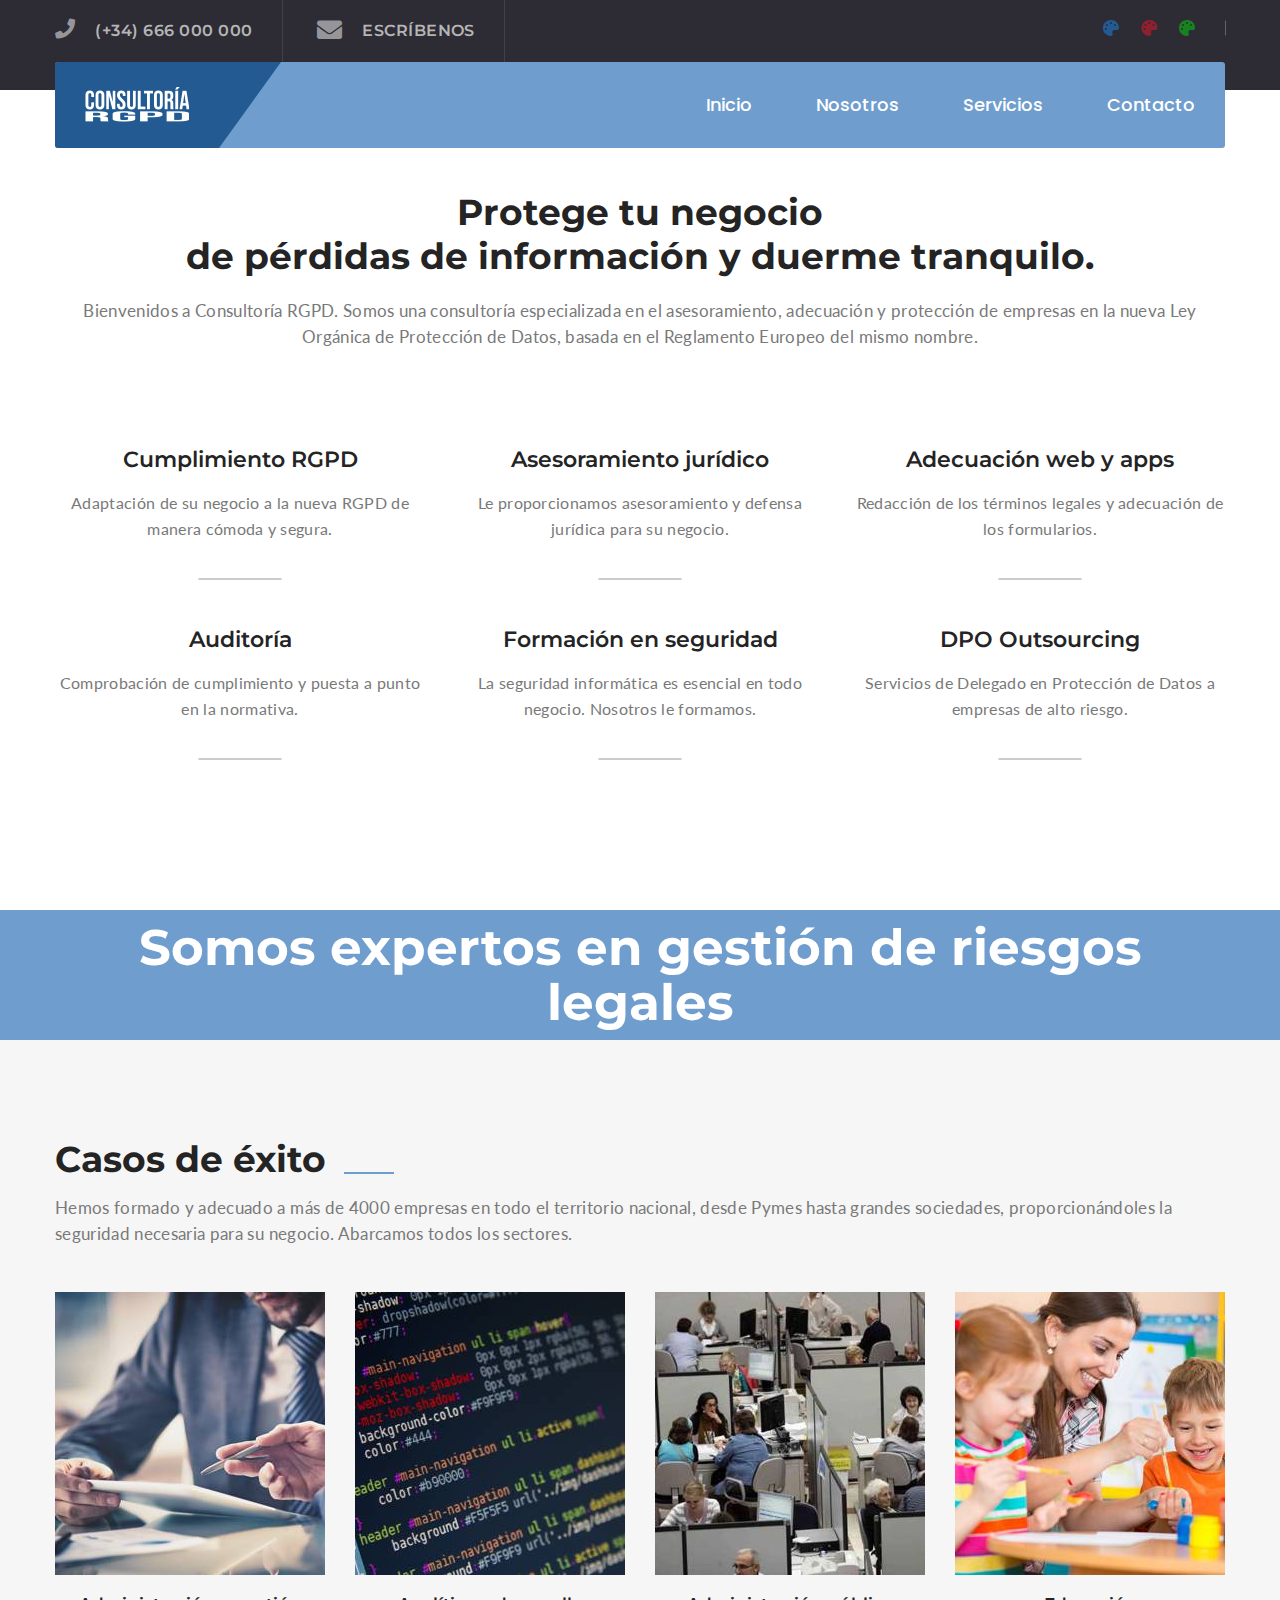
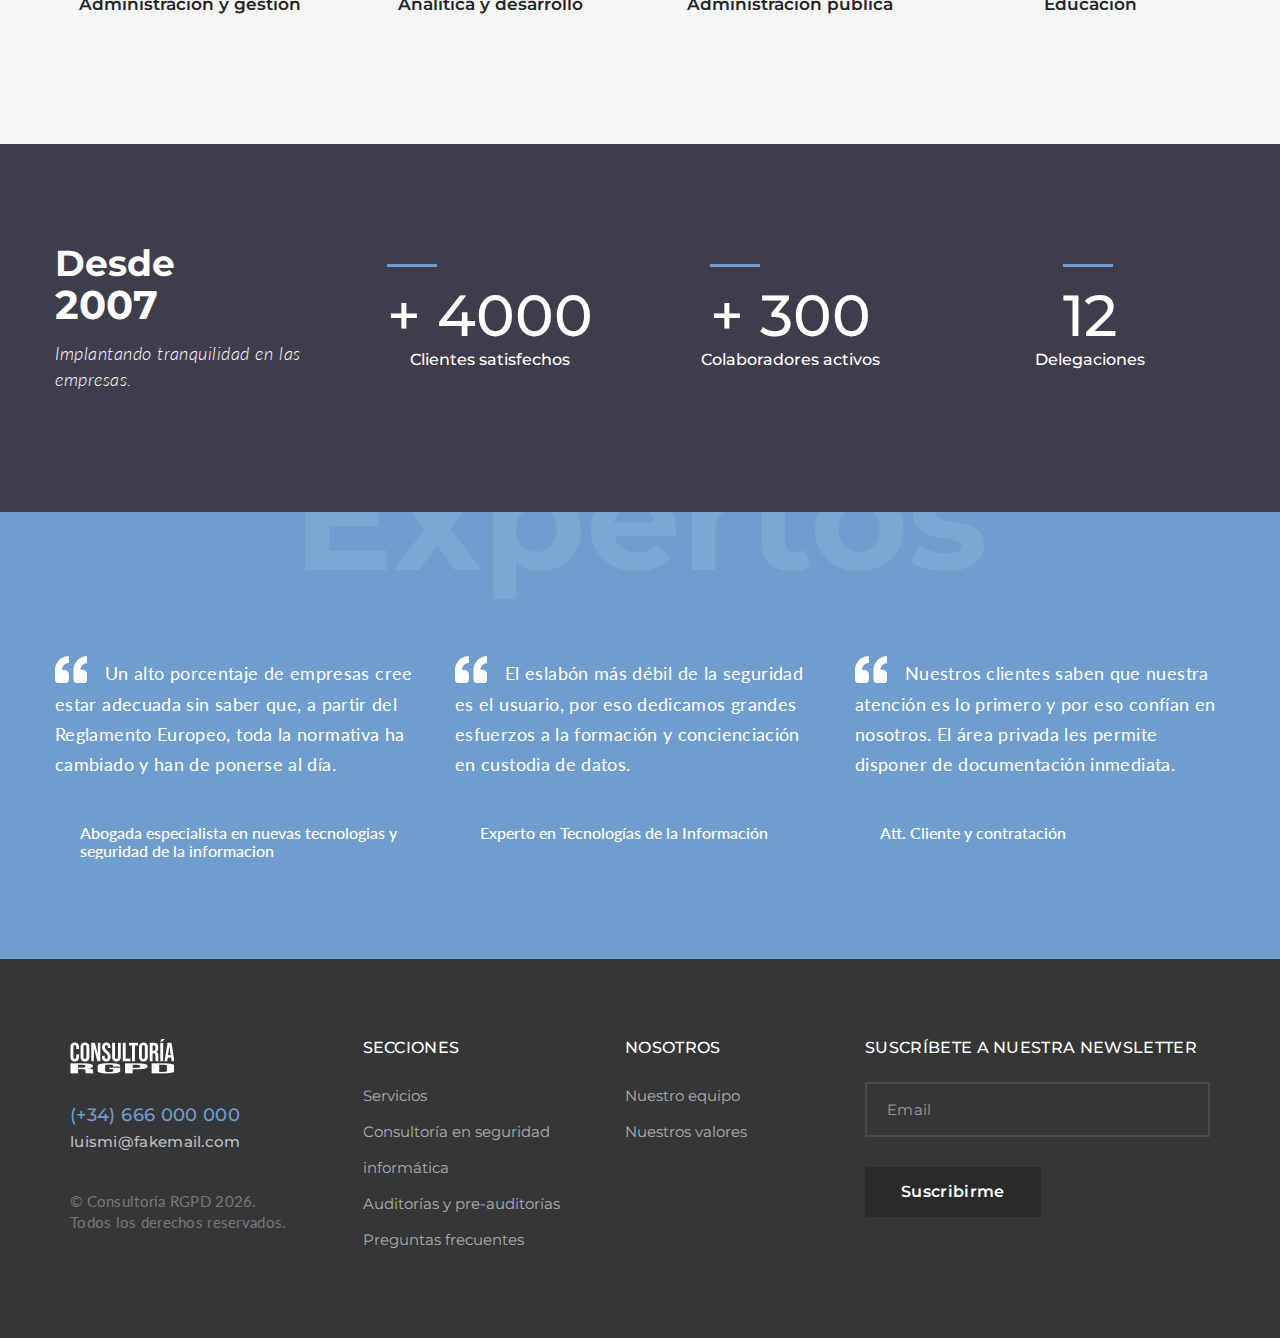
==== commit ef02ad99: "Filtrado css azul" ====
--- a/index.html
+++ b/index.html
@@ -17,7 +17,7 @@
 		<link rel="stylesheet" href="css/jquery-ui.structure.min.css">		
 		<link rel="stylesheet" href="css/jquery-ui.theme.min.css">
         <link rel="stylesheet" href="https://use.fontawesome.com/releases/v5.7.2/css/all.css" crossorigin="anonymous">
-		<link id="estilo" rel="stylesheet" href="css/blue.css">		
+		<link id="estilo" rel="stylesheet" href="">		
     </head>
     <body>
         <header class="main_menu_area">
@@ -33,10 +33,6 @@
                             <li class="colorpicker red" data-color="red"><i class="fas fa-palette"></i></li>
                             <li class="colorpicker green" data-color="green"><i class="fas fa-palette"></i></li>
                         </ul>
-						<ul class="header_social">
-							<li><a href="https://www.facebook.com/"><i class="fab fa-facebook-f"></i></a></li>
-							<li><a href="https://twitter.com/"><i class="fab fa-twitter"></i></a></li>
-						</ul>
 					</div>					
                 </div>
             </div>
@@ -59,14 +55,14 @@
                                     <a href="index.html">Inicio</a>
                                 </li>
                                 <li class="dropdown submenu">
-                                    <a href="#" class="dropdown-toggle" data-toggle="dropdown" role="button" aria-haspopup="true" aria-expanded="false">Nosotros</a>
+                                    <span class="dropdown-toggle" role="button" aria-haspopup="true" aria-expanded="false">Nosotros</span>
                                     <ul class="dropdown-menu">
                                         <li><a href="equipo.html">Nuestro equipo</a></li>
                                         <li><a href="valores.html">Nuestros valores</a></li>
                                     </ul>
                                 </li>
                                 <li class="dropdown submenu">
-                                    <a href="#" class="dropdown-toggle" data-toggle="dropdown" role="button" aria-haspopup="true" aria-expanded="false">Servicios</a>
+                                    <span class="dropdown-toggle" role="button" aria-haspopup="true" aria-expanded="false">Servicios</span>
                                     <ul class="dropdown-menu">
                                         <li><a href="proteccion-de-datos.html">Consultoría RGPD / Protección de datos</a></li>
                                         <li><a href="seguridad-informatica.html">Consultoría en seguridad informática</a></li>
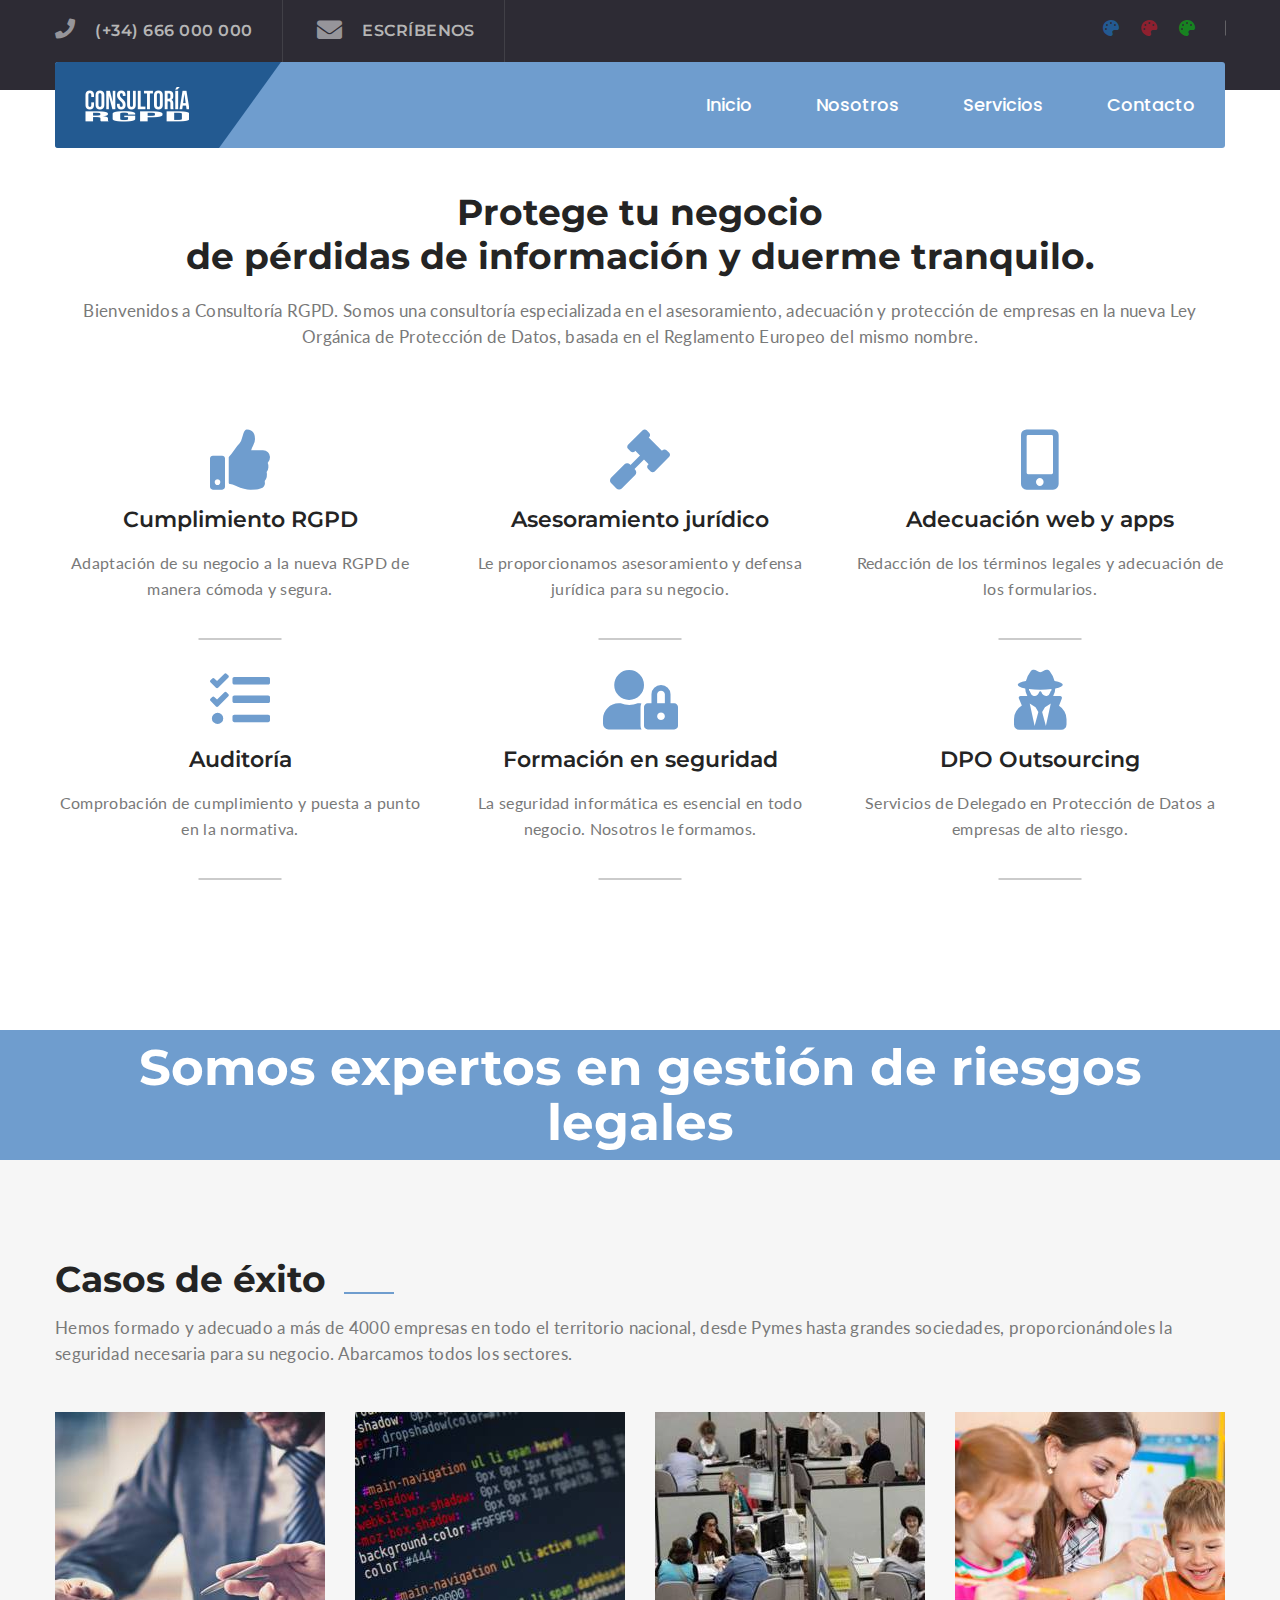
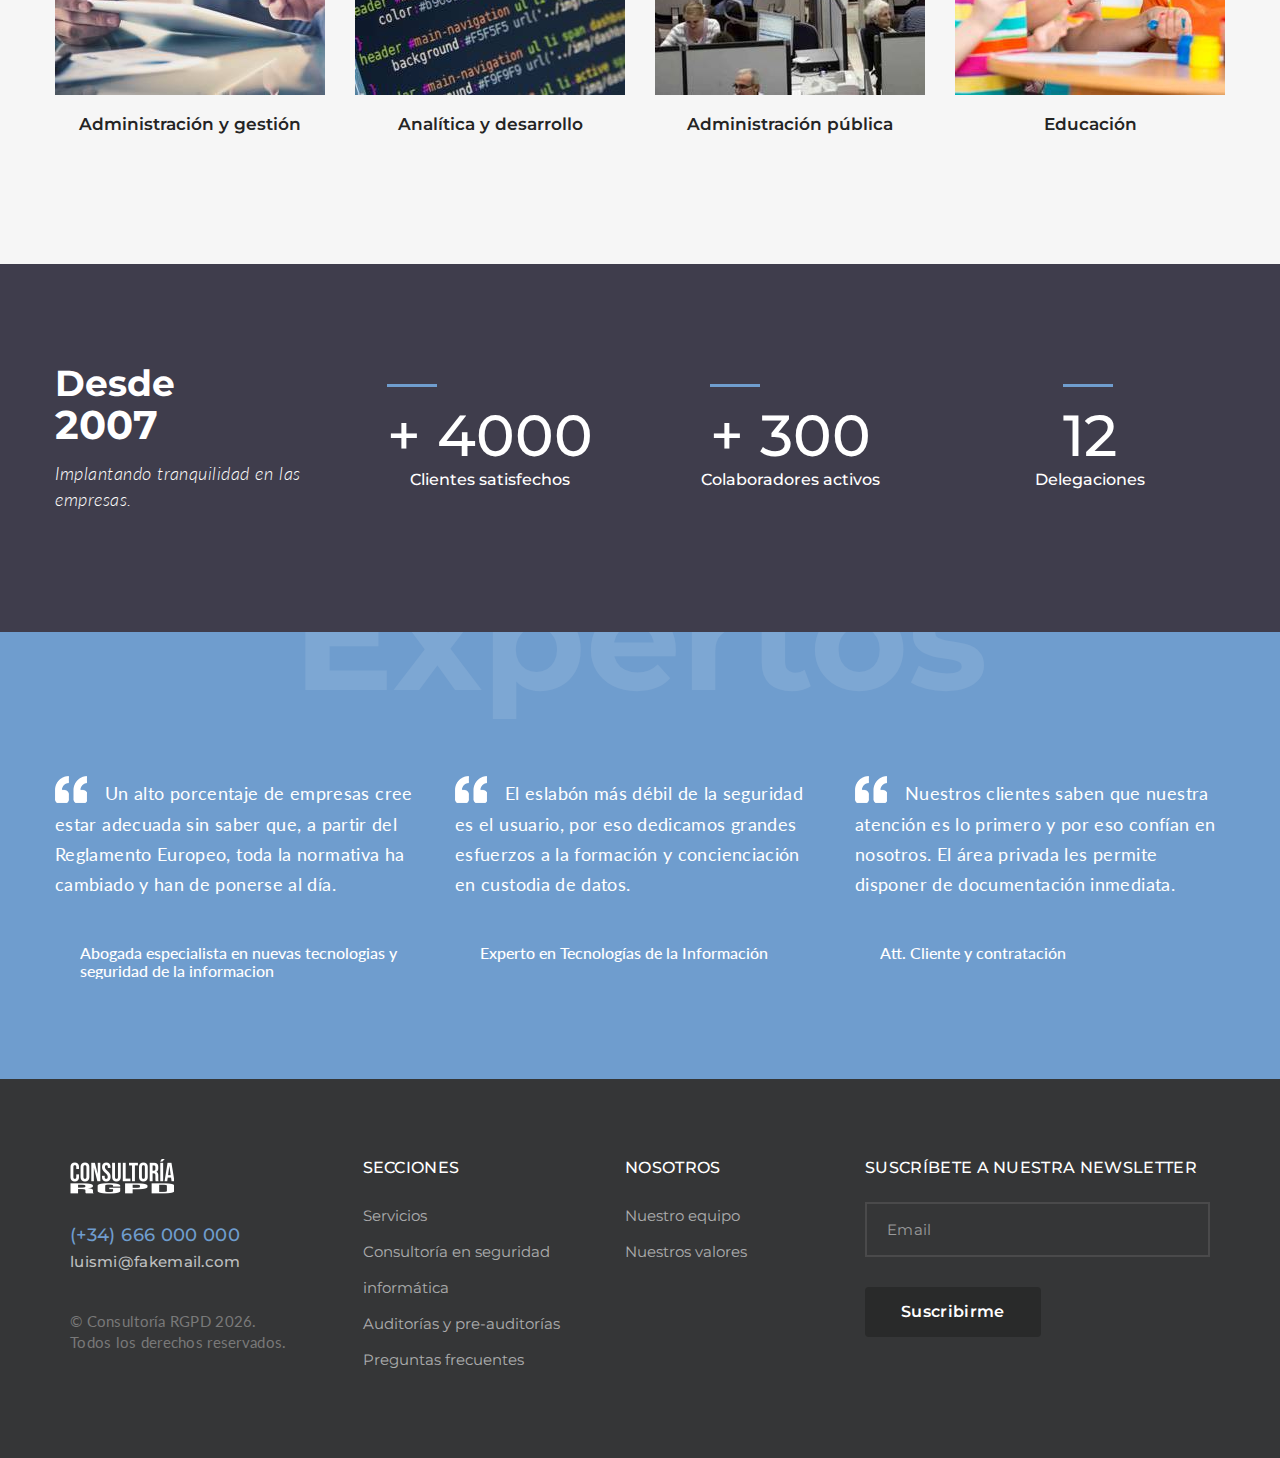
==== commit ec41b344: "Iconizado inicio" ====
--- a/index.html
+++ b/index.html
@@ -12,7 +12,6 @@
 		<meta name="description" content="Ayudamos a tu empresa a hacer frente a las nuevas políticas de protección de datos." />
 		
         <link rel="stylesheet" href="css/bootstrap.min.css">
-        <link rel="stylesheet" href="css/responsive.css">
 		<link rel="stylesheet" href="css/jquery-ui.min.css">
 		<link rel="stylesheet" href="css/jquery-ui.structure.min.css">		
 		<link rel="stylesheet" href="css/jquery-ui.theme.min.css">
@@ -88,42 +87,42 @@
                 <div class="row welcome_inner">
                     <div class="col-md-4">
                         <div class="welcome_f_item">
-                            <i class="flaticon-users"></i>
+                            <i class="fas fa-thumbs-up"></i>
                             <h4><a href="proteccion-de-datos.html">Cumplimiento RGPD</a></h4>
                             <p>Adaptación de su negocio a la nueva RGPD de manera cómoda y segura.</p>
                         </div>
                     </div>
                     <div class="col-md-4">
                         <div class="welcome_f_item">
-                            <i class="flaticon-coins"></i>
+                            <i class="fas fa-gavel"></i>
                             <h4><a href="proteccion-de-datos.html">Asesoramiento jurídico</a></h4>
                             <p>Le proporcionamos asesoramiento y defensa jurídica para su negocio.</p>
                         </div>
                     </div>
                     <div class="col-md-4">
                         <div class="welcome_f_item">
-                            <i class="flaticon-connection"></i>
+                            <i class="fas fa-mobile-alt"></i>
                             <h4><a href="seguridad-informatica.html">Adecuación web y apps</a></h4>
                             <p>Redacción de los términos legales y adecuación de los formularios.</p>
                         </div>
                     </div>
                     <div class="col-md-4">
                         <div class="welcome_f_item">
-                            <i class="flaticon-analytics"></i>
+                            <i class="fas fa-tasks"></i>
                             <h4><a href="auditorias.html">Auditoría</a></h4>
                             <p>Comprobación de cumplimiento y puesta a punto en la normativa.</p>
                         </div>
                     </div>
                     <div class="col-md-4">
                         <div class="welcome_f_item">
-                            <i class="flaticon-graphic-1"></i>
+                            <i class="fas fa-user-lock"></i>
                             <h4><a href="seguridad-informatica.html">Formación en seguridad</a></h4>
                             <p>La seguridad informática es esencial en todo negocio. Nosotros le formamos.</p>
                         </div>
                     </div>
                     <div class="col-md-4">
                         <div class="welcome_f_item">
-                            <i class="flaticon-graphic"></i>
+                            <i class="fas fa-user-secret"></i>
                             <h4><a href="proteccion-de-datos.html">DPO Outsourcing</a></h4>
                             <p>Servicios de Delegado en Protección de Datos a empresas de alto riesgo.</p>
                         </div>
